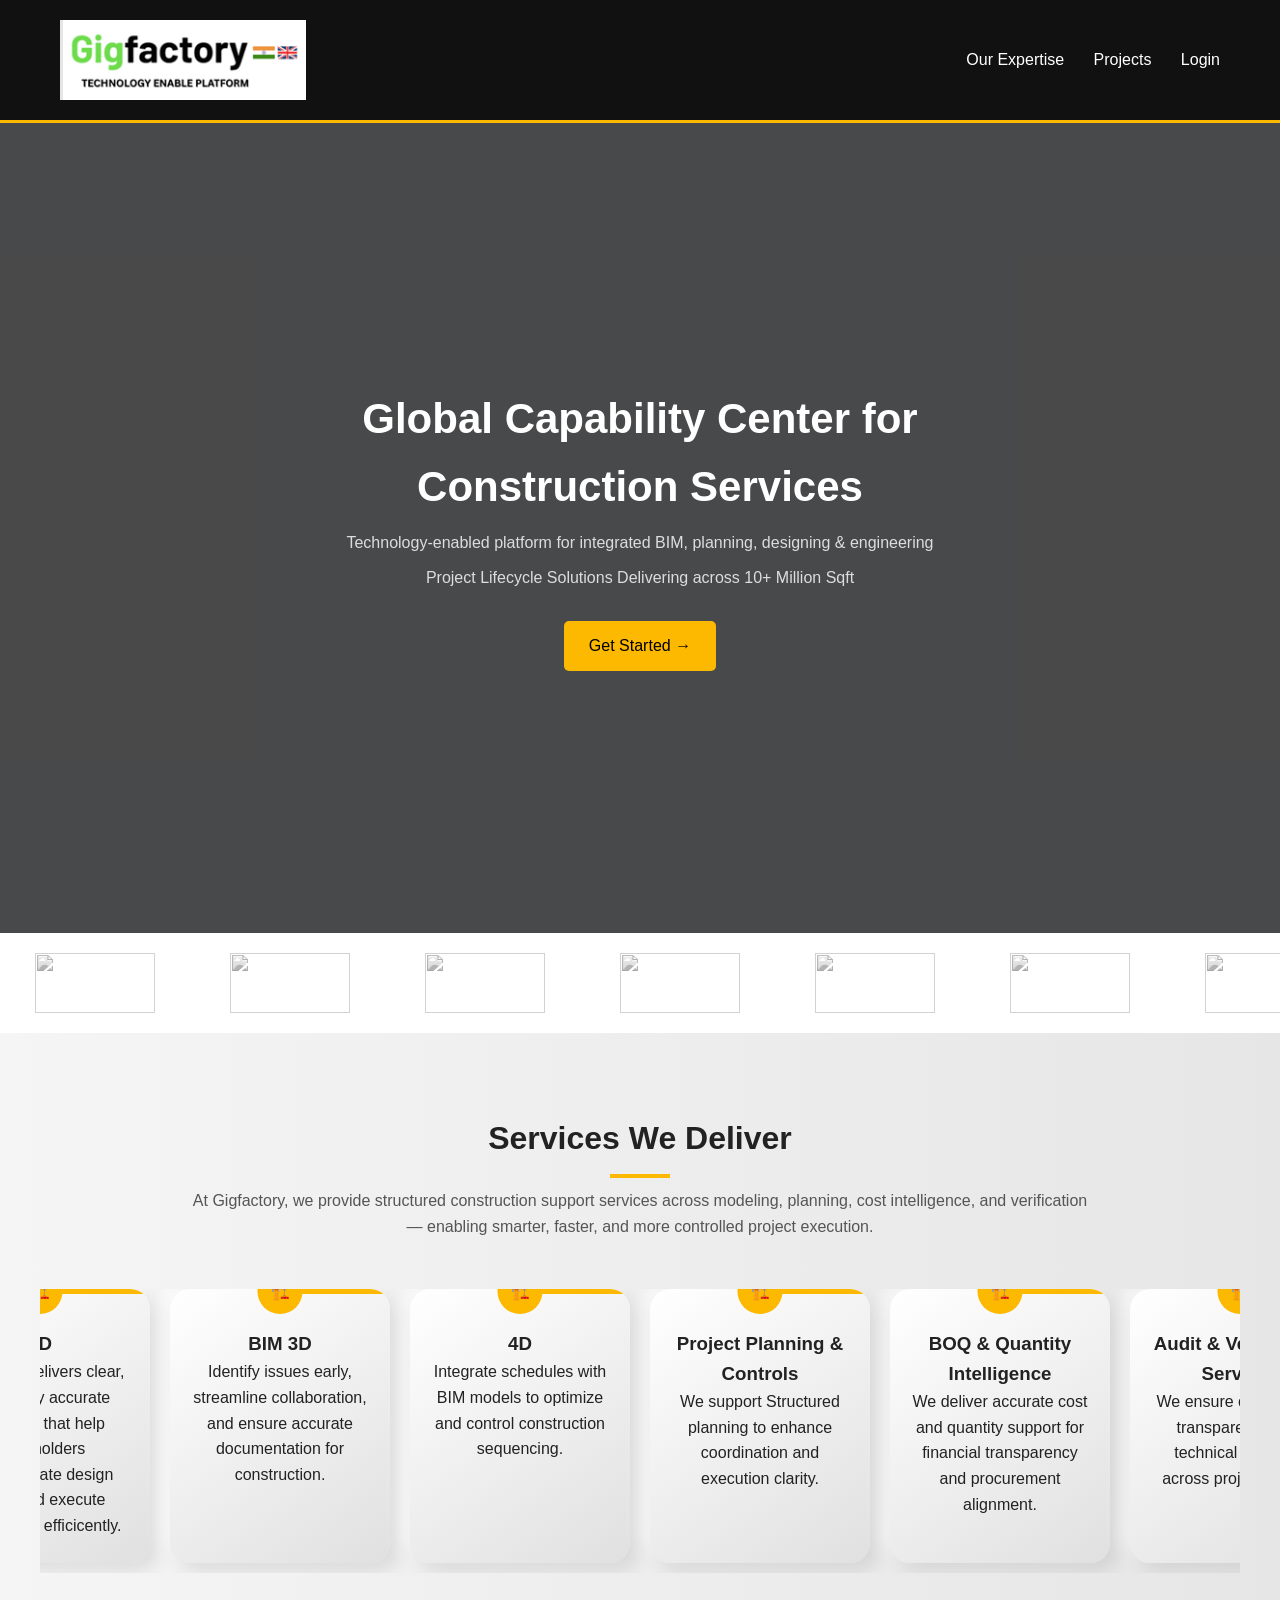
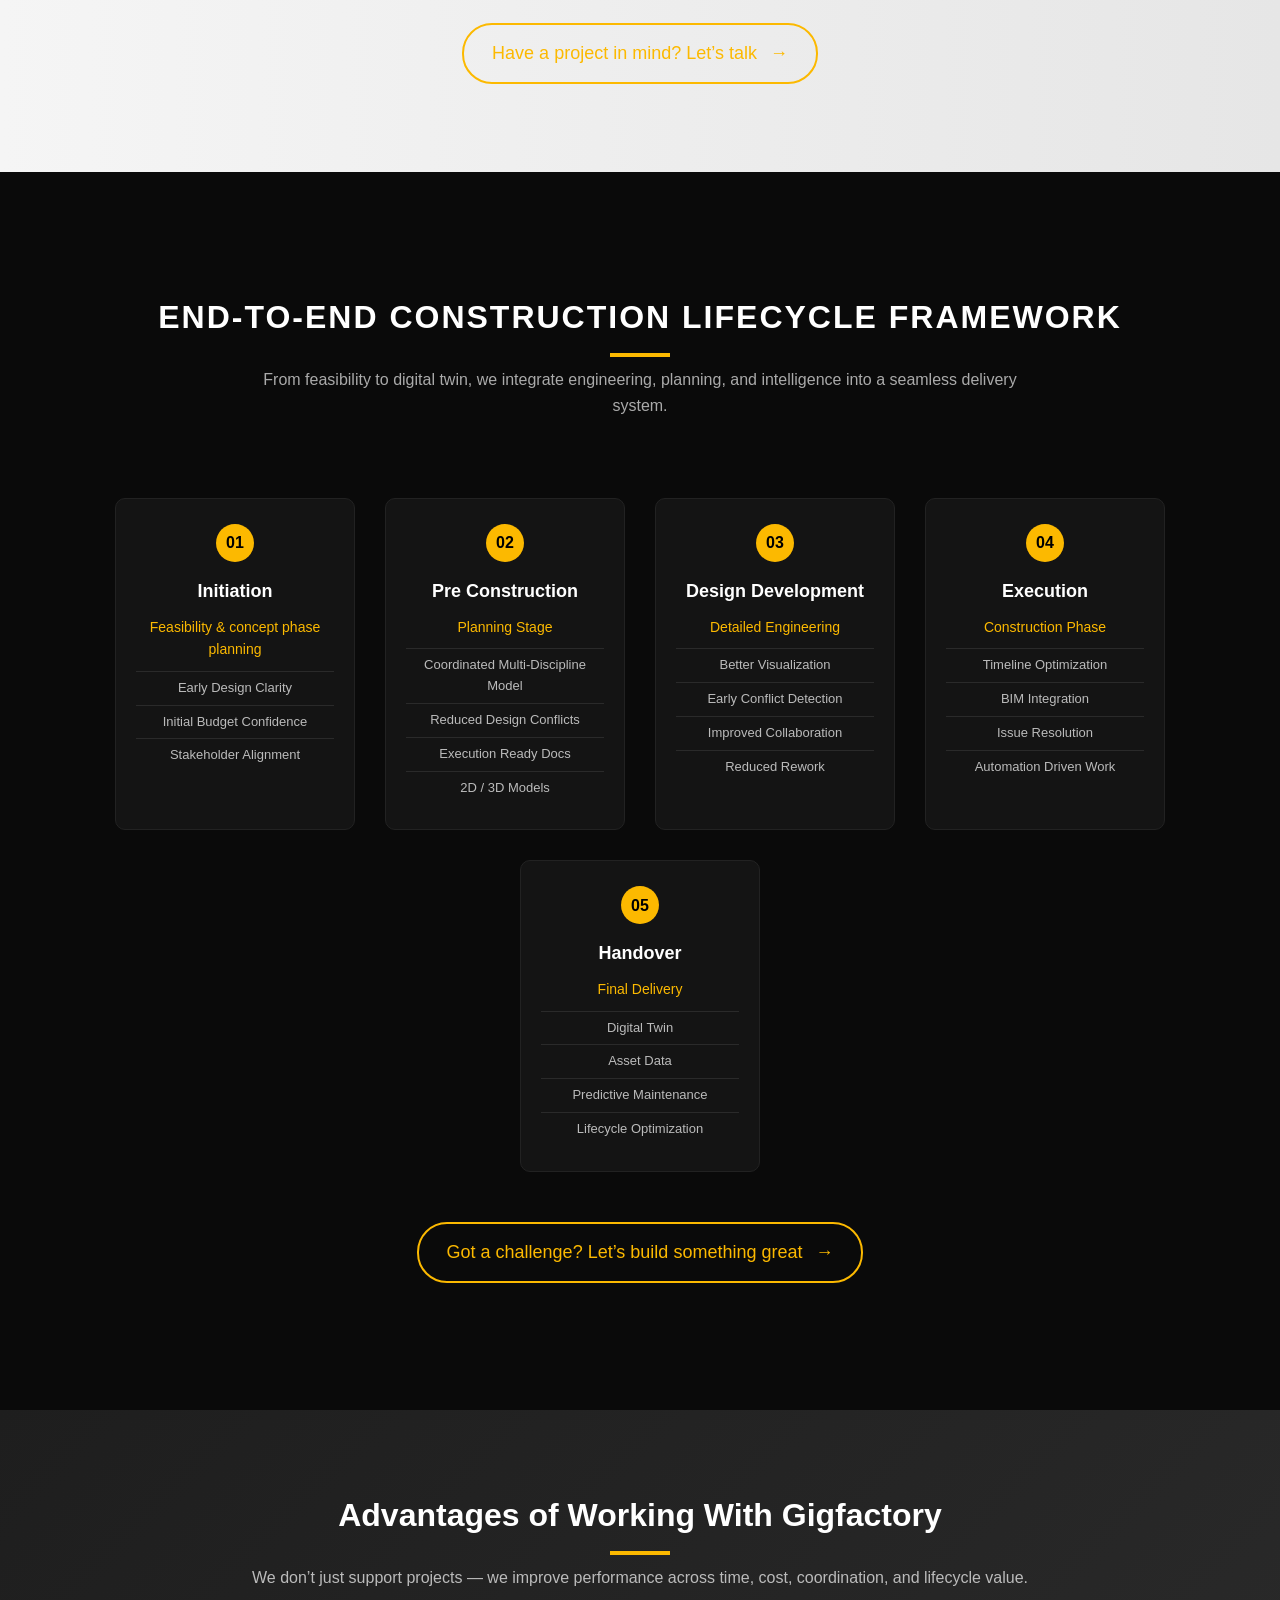
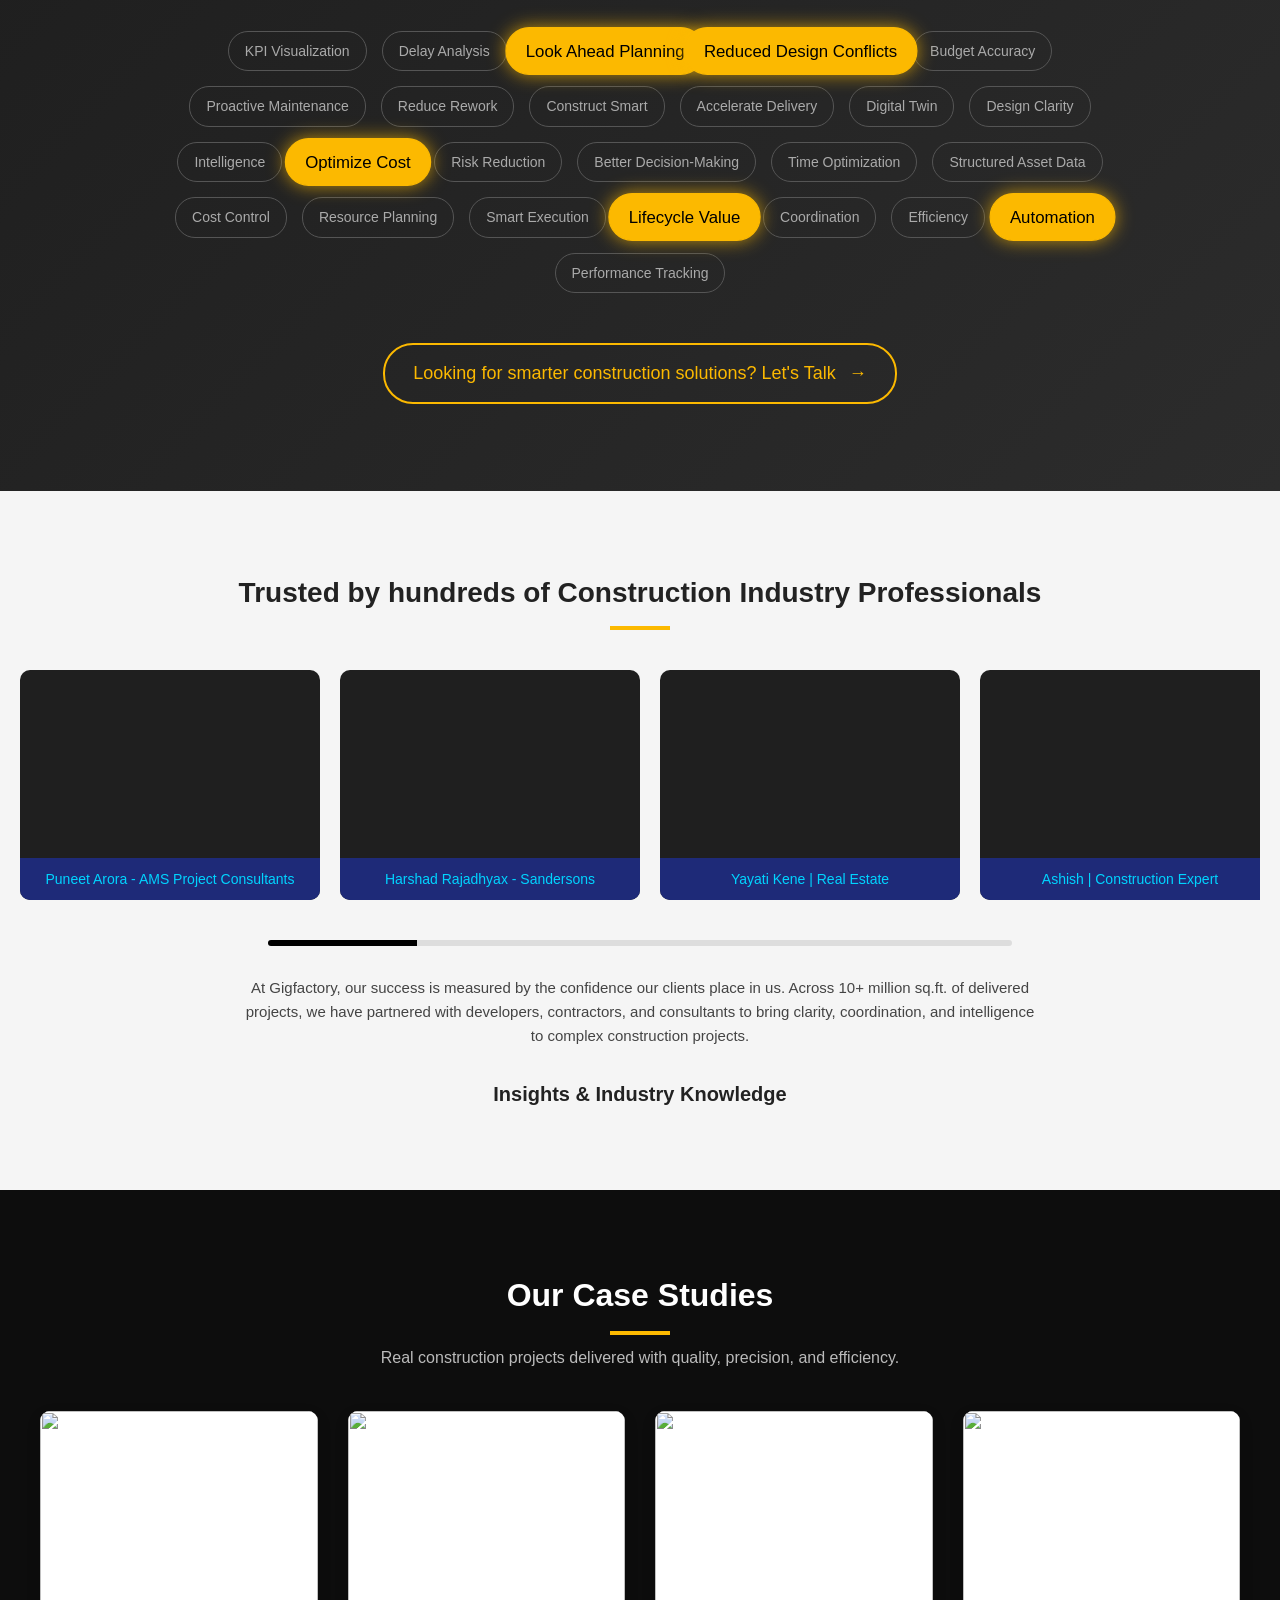
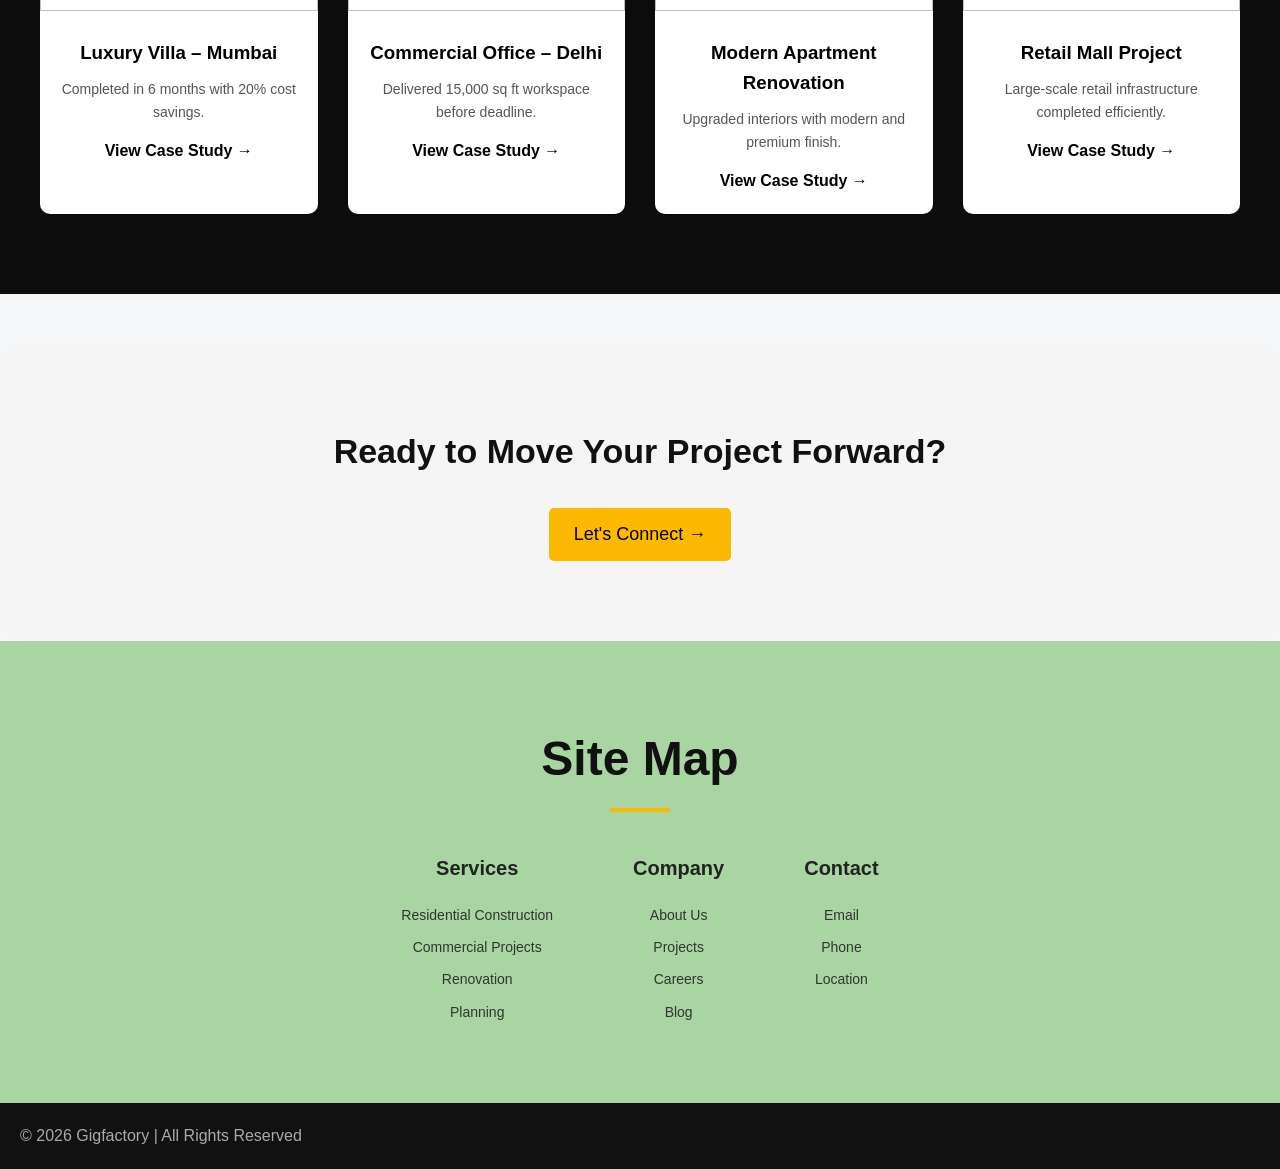
==== index.html @ 630735f5 "Initial commit - added HTML CSS JS" ====
<!DOCTYPE html>
<html lang="en">
<head>
  <meta charset="UTF-8">
  <meta name="viewport" content="width=device-width, initial-scale=1.0">
  <title>Gigfactory</title>
  <link rel="stylesheet" href="style.css">
</head>
<body>

<!-- Navbar -->
<header class="navbar">
  <div class="logo">
    <img src="GF_logo.png" alt="Gigfactory Logo">
  </div>

  <nav>
    <a href="#">Our Expertise</a>
    <a href="#">Projects</a>
    <a href="#">Login</a>
  </nav>
</header>

<!-- Hero Section -->
<section class="hero">
  <div class="hero-content">
    <h1>Global Capability Center for Construction Services</h1>
    <p>Technology-enabled platform for integrated BIM, planning, designing & engineering</p>
    <p>Project Lifecycle Solutions Delivering across 10+ Million Sqft</p>
    <a href="#" class="btn open-contact">Get Started → </a>
  </div>
  
</section>

<!-- CLIENT LOGO STRIP -->
<section class="logo-strip">
  <div class="logo-slider">
    <div class="logo-track">
      <!-- ORIGINAL SET -->
      <img src="https://upload.wikimedia.org/wikipedia/commons/2/2f/Google_2015_logo.svg">
      <img src="https://upload.wikimedia.org/wikipedia/commons/4/44/Microsoft_logo.svg">
      <img src="https://upload.wikimedia.org/wikipedia/commons/a/a9/Amazon_logo.svg">
      <img src="https://upload.wikimedia.org/wikipedia/commons/f/fa/Apple_logo_black.svg">
      <img src="https://upload.wikimedia.org/wikipedia/commons/0/08/Netflix_2015_logo.svg">
      <img src="https://upload.wikimedia.org/wikipedia/commons/b/bb/Tesla_T_symbol.svg">
      <img src="https://upload.wikimedia.org/wikipedia/commons/8/8d/Adobe_Corporate_Logo.png">
      <img src="https://upload.wikimedia.org/wikipedia/commons/a/a6/Logo_NIKE.svg">
      <img src="https://upload.wikimedia.org/wikipedia/commons/c/c9/Intel-logo.svg">

      <!-- DUPLICATE SAME SET -->
      <img src="https://upload.wikimedia.org/wikipedia/commons/2/2f/Google_2015_logo.svg">
      <img src="https://upload.wikimedia.org/wikipedia/commons/4/44/Microsoft_logo.svg">
      <img src="https://upload.wikimedia.org/wikipedia/commons/a/a9/Amazon_logo.svg">
      <img src="https://upload.wikimedia.org/wikipedia/commons/f/fa/Apple_logo_black.svg">
      <img src="https://upload.wikimedia.org/wikipedia/commons/0/08/Netflix_2015_logo.svg">
      <img src="https://upload.wikimedia.org/wikipedia/commons/b/bb/Tesla_T_symbol.svg">
      <img src="https://upload.wikimedia.org/wikipedia/commons/8/8d/Adobe_Corporate_Logo.png">
      <img src="https://upload.wikimedia.org/wikipedia/commons/a/a6/Logo_NIKE.svg">
      <img src="https://upload.wikimedia.org/wikipedia/commons/c/c9/Intel-logo.svg">
    </div>
  </div>
</section>

<!-- Services -->
<section class="services">
  <h2>Services We Deliver</h2>

  <p class="services-desc">
    At Gigfactory, we provide structured construction support services across modeling, planning, 
    cost intelligence, and verification — enabling smarter, faster, and more controlled project execution.
  </p>

  <div class="services-grid">

    <div class="service-card">
      <div class="icon">🏗️</div>
      <h3>2D</h3>
      <p>Our team delivers clear, technically accurate drawings that help stakeholders communicate design intent and execute constuction efficicently.</p>
    </div>

    <div class="service-card">
      <div class="icon">🏗️</div>
      <h3>BIM 3D</h3>
      <p>Identify issues early, streamline collaboration, and ensure accurate documentation for construction.</p>
    </div>

    <div class="service-card">
      <div class="icon">🏗️</div>
      <h3>4D</h3>
      <p>Integrate schedules with BIM models to optimize and control construction sequencing.</p>
    </div>

    <div class="service-card">
      <div class="icon">🏗️</div>
      <h3>Project Planning & Controls</h3>
      <p>We support Structured planning to enhance coordination and execution clarity.</p>
    </div>

    <div class="service-card">
      <div class="icon">🏗️</div>
      <h3>BOQ & Quantity Intelligence</h3>
      <p>We deliver accurate cost and quantity support for financial transparency and procurement alignment.</p>
    </div>

    <div class="service-card">
      <div class="icon">🏗️</div>
      <h3>Audit & Verification Services</h3>
      <p> We ensure compliance, transparency, and technical accuracy across project stages.</p>
    </div>

  </div>

  <h3 class="cta-text open-contact">Have a project in mind? Let’s talk </h3>
</section>

<section class="lifecycle">
  <div class="blueprint-grid"></div> <h2>End-to-End Construction Lifecycle Framework</h2>

  <p class="lifecycle-desc">
    From feasibility to digital twin, we integrate engineering, planning, and intelligence 
    into a seamless delivery system.
  </p>

  <div class="timeline">
    <div class="phase">
      <div class="phase-number">01</div>
      <h3>Initiation</h3>
      <p>Feasibility & concept phase planning</p>
      <ul>
        <li>Early Design Clarity</li>
        <li>Initial Budget Confidence</li>
        <li>Stakeholder Alignment</li>
      </ul>
    </div>

    <div class="phase">
        <div class="phase-number">02</div>
      <h3>Pre Construction</h3>
      <p>Planning Stage</p>
      <ul>
        <li>Coordinated Multi-Discipline Model</li>
        <li>Reduced Design Conflicts</li>
        <li>Execution Ready Docs</li>
        <li>2D / 3D Models</li>
      </ul>
    </div>

    <div class="phase">
        <div class="phase-number">03</div>
      <h3>Design Development</h3>
      <p>Detailed Engineering</p>
      <ul>
        <li>Better Visualization</li>
        <li>Early Conflict Detection</li>
        <li>Improved Collaboration</li>
        <li>Reduced Rework</li>
      </ul>
    </div>

    <div class="phase">
        <div class="phase-number">04</div>
      <h3>Execution</h3>
      <p>Construction Phase</p>
      <ul>
        <li>Timeline Optimization</li>
        <li>BIM Integration</li>
        <li>Issue Resolution</li>
        <li>Automation Driven Work</li>
      </ul>
    </div>

    <div class="phase">
        <div class="phase-number">05</div>
      <h3>Handover</h3>
      <p>Final Delivery</p>
      <ul>
        <li>Digital Twin</li>
        <li>Asset Data</li>
        <li>Predictive Maintenance</li>
        <li>Lifecycle Optimization</li>
      </ul>
    </div>
  </div>

<h3 class="lifecycle-cta open-contact">Got a challenge? Let’s build something great </h3>
</section>

<section class="advantages">
  <h2>Advantages of Working With Gigfactory</h2>

  <p class="adv-desc">
    We don’t just support projects — we improve performance across time, cost,
    coordination, and lifecycle value.
  </p>

  <div class="word-grid" id="wordGrid">
    <span>KPI Visualization</span>
    <span>Delay Analysis</span>
    <span>Look Ahead Planning</span>
    <span>Reduced Design Conflicts</span>
    <span>Budget Accuracy</span>
    <span>Proactive Maintenance</span>
    <span>Reduce Rework</span>
    <span>Construct Smart</span>
    <span>Accelerate Delivery</span>
    <span>Digital Twin</span>
    <span>Design Clarity</span>
    <span>Intelligence</span>
    <span>Optimize Cost</span>
    <span>Risk Reduction</span>
    <span>Better Decision-Making</span>
    <span>Time Optimization</span>
    <span>Structured Asset Data</span>
    <span>Cost Control</span>
    <span>Resource Planning</span>
    <span>Smart Execution</span>
    <span>Lifecycle Value</span>
    <span>Coordination</span>
    <span>Efficiency</span>
    <span>Automation</span>
    <span>Performance Tracking</span>
  </div>

<h3 class="cta open-contact">Looking for smarter construction solutions? Let's Talk </h3></section>

<section class="testimonials">
  <h2>Trusted by hundreds of Construction Industry Professionals</h2>

  <div class="video-container">
    
    <div class="video-card">
      <iframe src="https://www.youtube.com/embed/VIDEO_ID1" allowfullscreen></iframe>
      <p>Puneet Arora - AMS Project Consultants</p>
    </div>

    <div class="video-card">
      <iframe src="https://www.youtube.com/embed/VIDEO_ID2" allowfullscreen></iframe>
      <p>Harshad Rajadhyax - Sandersons</p>
    </div>

    <div class="video-card">
      <iframe src="https://www.youtube.com/embed/VIDEO_ID3" allowfullscreen></iframe>
      <p>Yayati Kene | Real Estate</p>
    </div>

    <div class="video-card">
      <iframe src="https://www.youtube.com/embed/VIDEO_ID4" allowfullscreen></iframe>
      <p>Ashish | Construction Expert</p>
    </div>

     <div class="video-card">
      <iframe src="https://www.youtube.com/embed/VIDEO_ID3" allowfullscreen></iframe>
      <p>Yayati Kene | Real Estate</p>
    </div>

     <div class="video-card">
      <iframe src="https://www.youtube.com/embed/VIDEO_ID3" allowfullscreen></iframe>
      <p>Yayati Kene | Real Estate</p>
    </div>

     <div class="video-card">
      <iframe src="https://www.youtube.com/embed/VIDEO_ID3" allowfullscreen></iframe>
      <p>Yayati Kene | Real Estate</p>
    </div>

  </div>

  <!-- SCROLL BAR -->
  <div class="scroll-bar">
    <div class="scroll-progress"></div>
  </div>

  <!-- DESCRIPTION -->
  <p class="testimonial-text">
    At Gigfactory, our success is measured by the confidence our clients place in us.
    Across 10+ million sq.ft. of delivered projects, we have partnered with developers,
    contractors, and consultants to bring clarity, coordination, and intelligence to complex
    construction projects.
  </p>

  <h3 class="insight">Insights & Industry Knowledge</h3>
</section>

<section class="case-studies">
  <h2>Our Case Studies</h2>
  <p class="case-desc">
    Real construction projects delivered with quality, precision, and efficiency.
  </p>

  <div class="case-grid">

    <div class="case-card">
      <img src="https://images.unsplash.com/photo-1503387762-592deb58ef4e">
      <div class="case-content">
        <h3>Luxury Villa – Mumbai</h3>
        <p>Completed in 6 months with 20% cost savings.</p>
        <a href="#">View Case Study →</a>
      </div>
    </div>

    <div class="case-card">
      <img src="https://images.unsplash.com/photo-1486406146926-c627a92ad1ab">
      <div class="case-content">
        <h3>Commercial Office – Delhi</h3>
        <p>Delivered 15,000 sq ft workspace before deadline.</p>
        <a href="#">View Case Study →</a>
      </div>
    </div>

    <div class="case-card">
      <img src="https://images.unsplash.com/photo-1501183638710-841dd1904471">
      <div class="case-content">
        <h3>Modern Apartment Renovation</h3>
        <p>Upgraded interiors with modern and premium finish.</p>
        <a href="#">View Case Study →</a>
      </div>
    </div>

    <div class="case-card">
      <img src="https://images.unsplash.com/photo-1497366216548-37526070297c">
      <div class="case-content">
        <h3>Retail Mall Project</h3>
        <p>Large-scale retail infrastructure completed efficiently.</p>
        <a href="#">View Case Study →</a>
      </div>
    </div>

  </div>

</section>

<!-- CTA -->
<section class="cta cta-main">
  <h2>Ready to Move Your Project Forward?</h2>
 <a href="#" class="btn open-contact">Let's Connect →</a>
</section>

<section class="sitemap-section">

  <h2>Site Map</h2>

  <div class="sitemap-container">

    <div class="sitemap-col">
      <h3>Services</h3>
      <a href="#">Residential Construction</a>
      <a href="#">Commercial Projects</a>
      <a href="#">Renovation</a>
      <a href="#">Planning</a>
    </div>

    <div class="sitemap-col">
      <h3>Company</h3>
      <a href="#">About Us</a>
      <a href="#">Projects</a>
      <a href="#">Careers</a>
      <a href="#">Blog</a>
    </div>

    <div class="sitemap-col">
      <h3>Contact</h3>
      <a href="#">Email</a>
      <a href="#">Phone</a>
      <a href="#">Location</a>
    </div>

  </div>

</section>

<!-- ===== CONTACT MODAL ===== -->
<div class="contact-modal" id="contactModal">
  <div class="contact-overlay"></div>

  <div class="contact-box">
    <span class="close-btn" id="closeModal">&times;</span>

    <h2>Let's Connect</h2>

    <form id="contactForm">
      
      <input type="text" placeholder="Name (Optional)">
      <input type="text" placeholder="Company Name (Optional)">
      
      <input type="email" placeholder="Email *" required>
      <input type="tel" placeholder="Phone Number *" required>

      <textarea placeholder="Your Message..." required></textarea>

      <button type="submit" class="submit-btn">Submit</button>

    </form>

    <p class="success-msg" id="successMsg">✅ Message sent successfully!</p>
  </div>
</div>

<!-- Footer -->
<footer>
  <p>© 2026 Gigfactory | All Rights Reserved</p>
</footer>

<script src="script.js"></script>

</body>
</html>
---- style.css ----
/* ===== GLOBAL RESET ===== */
* {
  margin: 0;
  padding: 0;
  box-sizing: border-box;
  font-family: "Segoe UI", sans-serif;
}

body {
  background: #f4f6f8;
  color: #222;
  line-height: 1.6;
}

/* ===== NAVBAR ===== */
/* ===== NAVBAR ===== */
.navbar {
  display: flex;
  justify-content: space-between;
  align-items: center; /* 🔥 fix vertical alignment */
  padding: 20px 60px;
  background: #111;
  color: white;
  border-bottom: 3px solid #fcb900;
}

/* LOGO CONTAINER */
.logo {
  display: flex;
  align-items: center;
}

/* LOGO IMAGE */
.logo img {
  height: 80px;   /* adjust if needed */
  width: auto;
  display: block;
}

/* NAV LINKS */
.navbar nav a {
  margin-left: 25px;
  color: white;
  text-decoration: none;
  font-weight: 500;
  transition: 0.3s;
}

/* HOVER EFFECT */
.navbar nav a:hover {
  color: #fcb900;
}

/* ===== HERO ===== */
.hero {
  height: 90vh;
  background: url("https://images.unsplash.com/photo-1503387762-592deb58ef4e") no-repeat center/cover;
  display: flex;
  align-items: center;
  justify-content: center;
  position: relative;
}

.hero::before {
  content: "";
  position: absolute;
  width: 100%;
  height: 100%;
  background: rgba(0,0,0,0.7);
}

.hero-content {
  position: relative;
  color: white;
  text-align: center;
  max-width: 700px;
}

.hero h1 {
  font-size: 42px;
}

.hero p {
  margin: 10px 0;
  color: #ddd;
}

/* ===== BUTTON ===== */
.btn {
  display: inline-block;
  margin-top: 20px;
  padding: 12px 25px;
  background: #fcb900;
  color: black;
  text-decoration: none;
  border-radius: 5px;
  transition: 0.3s;
}

.btn:hover {
  background: #e0a800;
}

/* ===== LOGOS AT HERO BOTTOM (CLEAN VERSION) ===== */
.logo-overlay {
  position: absolute;
  bottom: 0;              /* stick to bottom */
  left: 0;
  width: 100%;
  height: 70px;           /* fixed strip height */
  display: flex;
  align-items: center;
  overflow: hidden;
  z-index: 3;

  /* Dark strip for visibility */
  background: rgba(0, 0, 0, 0.6);
}

/* Track */
.logo-track {
  display: flex;
  width: max-content;
  animation: scroll 25s linear infinite;
  align-items: center;
}

/* Logos */
.logo-track img {
  width: 90px;
  height: 40px;
  object-fit: contain;
  margin: 0 35px;
  flex-shrink: 0;

  /* Make visible on dark bg */
  filter: brightness(0) invert(1);
  opacity: 0.8;
  transition: 0.3s;
}

.logo-track img:hover {
  opacity: 1;
  transform: scale(1.1);
}

/* Animation */
@keyframes scroll {
  0% { transform: translateX(0); }
  100% { transform: translateX(-50%); }
}

/* ===== SECTION ===== */
section {
  padding: 80px 40px;
  text-align: center;
}

/* ===== TITLES ===== */
h2 {
  font-size: 32px;
  margin-bottom: 10px;
}

h2::after {
  content: "";
  width: 60px;
  height: 4px;
  background: #fcb900;
  display: block;
  margin: 10px auto;
}

/* ===== LOGO STRIP ===== */
.logo-strip {
  background: #fff;
  padding: 20px 0;
  overflow: hidden;
}

/* Container */
.logo-slider {
  overflow: hidden;
  width: 100%;
}

/* Track */
.logo-track {
  display: flex;
  width: max-content; /* 🔥 IMPORTANT */
  animation: scroll 20s linear infinite;
}

/* Logos */
.logo-track img {
  width: 120px;
  height: 60px;
  object-fit: contain;
  margin-right: 40px; /* equal spacing */
  flex-shrink: 0; /* prevent shrinking */
  filter: grayscale(100%);
  opacity: 0.7;
  transition: 0.3s;
}

.logo-track img:hover {
  filter: grayscale(0%);
  opacity: 1;
}

/* Animation */
@keyframes scroll {
  0% {
    transform: translateX(0);
  }
  100% {
    transform: translateX(-50%);
  }
}

/* ===== SERVICES ===== */
.services {
  background: linear-gradient(to right, #f5f5f5, #e6e6e6);
}

.services-desc {
  max-width: 900px;
  margin: 10px auto 50px;
  color: #555;
}

/* ✅ SINGLE ROW */
.services-grid {
  display: flex;
  flex-wrap: nowrap;
  justify-content: center;
  gap: 20px;
  overflow-x: auto;
  padding-bottom: 10px;
}

.services-grid::-webkit-scrollbar {
  display: none;
}

/* ===== CARD ===== */
.service-card {
  position: relative;
  min-width: 220px;
  max-width: 260px;
  flex: 1;
  padding: 40px 20px 25px;
  border-radius: 20px;
  background: linear-gradient(145deg, #ffffff, #e0e0e0);
  box-shadow: 8px 8px 20px rgba(0,0,0,0.1),
              -8px -8px 20px rgba(255,255,255,0.7);
  transition: 0.3s ease;
  overflow: hidden;
}

/* TOP LINE */
.service-card::before {
  content: "";
  position: absolute;
  top: 0;
  height: 5px;
  width: 100%;
  background: #fcb900;
}

/* ICON */
.service-card .icon {
  position: absolute;
  top: -20px;
  left: 50%;
  transform: translateX(-50%);
  background: #fcb900;
  color: black;
  width: 45px;
  height: 45px;
  border-radius: 50%;
  display: flex;
  align-items: center;
  justify-content: center;
}

/* 🔥 BORDER EFFECT LAYER */
.service-card::after {
  content: "";
  position: absolute;
  inset: 0;
  border-radius: 20px;
  border: 2px solid transparent;
  transition: 0.3s ease;
}

/* HOVER EFFECT */
.service-card:hover {
  transform: translateY(-10px);
  box-shadow: 0 15px 30px rgba(0,0,0,0.2);
}

/* 🔥 YELLOW BORDER ON HOVER */
.service-card:hover::after {
  border-color: #fcb900;
  box-shadow: 0 0 15px rgba(252,185,0,0.5);
}
/* ===== 🔥 MODERN CLEAN TIMELINE ===== */

.lifecycle {
  background: #0a0a0a;
  color: white;
  padding: 120px 20px;
  text-align: center;
}

/* Heading */
.lifecycle h2 {
  text-transform: uppercase;
  letter-spacing: 2px;
  margin-bottom: 10px;
}

/* Description */
.lifecycle-desc {
  max-width: 800px;
  margin: 0 auto 80px;
  color: #aaa;
}

/* Timeline */
.timeline {
  display: flex;
  justify-content: center;
  flex-wrap: wrap;
  gap: 30px;
}

/* ===== PHASE CARD ===== */
.phase {
  width: 240px;
  background: #141414;
  border-radius: 10px;
  padding: 25px 20px;
  border: 1px solid #222;
  position: relative;

  opacity: 0;
  transform: translateX(-60px); /* 🔥 all start from left */

  transition: transform 0.4s ease, 
              opacity 0.4s ease,
              box-shadow 0.25s ease, 
              background 0.25s ease,
              border 0.25s ease;
}

/* SHOW STATE */
.phase.show {
  opacity: 1;
  transform: translateX(0);
}

/* REMOVE BLUR EFFECT COMPLETELY */
.timeline:hover .phase {
  opacity: 1;
}

/* ===== FAST HOVER ===== */
.phase:hover {
  transform: scale(1.05);
  background: #1f1f1f;
  border-color: #fcb900;
  box-shadow: 0 8px 25px rgba(252,185,0,0.3);
}

/* ===== NUMBER BADGE ===== */
.phase-number {
  background: #fcb900;
  color: #000;
  width: 38px;
  height: 38px;
  font-weight: bold;
  border-radius: 50%;
  display: flex;
  align-items: center;
  justify-content: center;
  margin: 0 auto 15px;
}

/* Content */
.phase h3 {
  font-size: 18px;
  margin-bottom: 10px;
}

.phase p {
  font-size: 14px;
  color: #fcb900;
  margin-bottom: 10px;
}

.phase ul {
  list-style: none;
  padding: 0;
}

.phase ul li {
  font-size: 13px;
  color: #bbb;
  padding: 6px 0;
  border-top: 1px solid #2a2a2a;
}

/* CTA */
.lifecycle-cta {
  margin-top: 60px;
  font-size: 20px;
  color: #fcb900;
}

/* ===== RESPONSIVE ===== */
@media (max-width: 768px) {
  .phase {
    transform: none !important;
    animation: fadeMobile 0.8s ease forwards;
  }

  @keyframes fadeMobile {
    from { opacity: 0; }
    to { opacity: 1; }
  }
}

/* ===== RESPONSIVE ===== */
@media (max-width: 768px) {
  .timeline::before {
    display: none;
  }
}
/* ===== ADVANTAGES SECTION ===== */
.advantages {
  background: linear-gradient(135deg, #1e1e1e, #2c2c2c);
  padding: 80px 20px;
  text-align: center;
  color: white;
}

.advantages h2 {
  font-size: 32px;
  margin-bottom: 10px;
}

.adv-desc {
  color: #bbb;
  max-width: 800px;
  margin: 0 auto 40px;
}

/* GRID LAYOUT */
.word-grid {
  display: flex;
  flex-wrap: wrap;
  justify-content: center;
  gap: 15px;
  max-width: 1000px;
  margin: auto;
}

/* WORD STYLE */
.word-grid span {
  padding: 8px 16px;
  border: 1px solid #555;
  border-radius: 20px;
  font-size: 14px;
  color: #aaa;
  transition: all 0.4s ease;
}

/* ACTIVE (POP EFFECT) */
.word-grid span.active {
  color: #000;
  background: #fcb900;
  border-color: #fcb900;
  transform: scale(1.2);
  box-shadow: 0 0 15px rgba(252,185,0,0.7);
}

/* CTA */
.cta {
  margin-top: 50px;
  font-size: 20px;
  color: #fcb900;
}

.testimonials {
  padding: 80px 20px;
  background: #f5f5f5;
  text-align: center;
}

.testimonials h2 {
  font-size: 28px;
  margin-bottom: 40px;
  font-weight: bold;
}

/* VIDEO SCROLL AREA */
.video-container {
  display: flex;
  gap: 20px;
  overflow-x: auto;
  scroll-behavior: smooth;
  padding-bottom: 20px;
}

/* HIDE SCROLLBAR */
.video-container::-webkit-scrollbar {
  display: none;
}

/* VIDEO CARD */
.video-card {
  min-width: 300px;
  background: #1f1f1f;
  border-radius: 10px;
  overflow: hidden;
  transition: transform 0.3s ease;
}

.video-card:hover {
  transform: scale(1.05);
}

/* VIDEO */
.video-card iframe {
  width: 100%;
  height: 180px;
  border: none;
}

/* NAME */
.video-card p {
  background: #1e2a78;
  color: #00d4ff;
  padding: 10px;
  font-size: 14px;
}

/* SCROLL BAR */
.scroll-bar {
  width: 60%;
  height: 6px;
  background: #ddd;
  margin: 20px auto;
  border-radius: 10px;
  overflow: hidden;
}

.scroll-progress {
  height: 100%;
  width: 20%;
  background: #000;
  transition: width 0.2s ease;
}

/* TEXT */
.testimonial-text {
  max-width: 800px;
  margin: 30px auto;
  color: #444;
  font-size: 15px;
  line-height: 1.6;
}

.insight {
  margin-top: 30px;
  font-size: 20px;
  font-weight: bold;
}

/* ===== CASE STUDIES SECTION ===== */
.case-studies {
  padding: 80px 40px;
  background: #0d0d0d; /* Black background */
  text-align: center;
  color: #fff;
}

.case-studies h2 {
  font-size: 32px;
  margin-bottom: 10px;
  color: #ffffff;
}

.case-desc {
  max-width: 700px;
  margin: 0 auto 40px;
  color: #bbbbbb;
}

/* GRID */
.case-grid {
  display: grid;
  grid-template-columns: repeat(auto-fit, minmax(260px, 1fr));
  gap: 30px;
}

/* CARD */
.case-card {
  background: #ffffff;
  border-radius: 10px;
  overflow: hidden;
  transition: all 0.3s ease;
  box-shadow: 0 5px 15px rgba(0,0,0,0.1);
}

/* ✨ GLOW EFFECT */
.case-card:hover {
  transform: translateY(-8px);
  box-shadow: 
    0 10px 25px rgba(0,0,0,0.2), 
    0 0 15px rgba(222, 219, 9, 0.6); 
}

/* IMAGE (Always colorful) */
.case-card img {
  width: 100%;
  height: 200px;
  object-fit: cover;
  filter: none; /* remove grayscale */
}

/* CONTENT */
.case-content {
  padding: 20px;
}

.case-content h3 {
  margin-bottom: 10px;
  color: #000; /* black text */
}

.case-content p {
  font-size: 14px;
  color: #555;
  margin-bottom: 15px;
}

/* LINK */
.case-content a {
  color: #000;
  text-decoration: none;
  font-weight: bold;
}

.case-content a:hover {
  text-decoration: underline;
}
/* ===== SITE MAP SECTION (MATCH IMAGE STYLE) ===== */
.sitemap-section {
  background: #a8d5a2; /* light green like image */
  padding: 80px 40px;
  text-align: center;
}

/* BIG HEADING */
.sitemap-section h2 {
  font-size: 48px;
  margin-bottom: 40px;
  color: #111;
}

/* CONTAINER */
.sitemap-container {
  display: flex;
  justify-content: center;
  gap: 80px;
  flex-wrap: wrap;
}

/* COLUMN */
.sitemap-col {
  display: flex;
  flex-direction: column;
  gap: 10px;
}

/* COLUMN TITLE */
.sitemap-col h3 {
  font-size: 20px;
  margin-bottom: 10px;
}

/* LINKS */
.sitemap-col a {
  text-decoration: none;
  color: #333;
  font-size: 14px;
  transition: 0.3s;
}

.sitemap-col a:hover {
  color: #000;
}

/* ===== CONTACT MODAL ===== */
.contact-modal {
  position: fixed;
  top: 0;
  left: 0;
  width: 100%;
  height: 100%;
  display: none;
  z-index: 9999;
}

.contact-modal.active {
  display: block;
}

/* DARK BACKGROUND */
.contact-overlay {
  position: absolute;
  width: 100%;
  height: 100%;
  background: rgba(0,0,0,0.7);
  backdrop-filter: blur(6px);
}

/* FORM BOX */
.contact-box {
  position: absolute;
  top: 50%;
  left: 50%;
  transform: translate(-50%, -50%) scale(0.8);
  background: #111;
  padding: 30px;
  width: 90%;
  max-width: 420px;
  border-radius: 12px;
  text-align: center;
  color: white;
  opacity: 0;
  transition: 0.3s ease;
}

/* SHOW ANIMATION */
.contact-modal.active .contact-box {
  transform: translate(-50%, -50%) scale(1);
  opacity: 1;
}

/* CLOSE BUTTON */
.close-btn {
  position: absolute;
  top: 10px;
  right: 15px;
  font-size: 22px;
  cursor: pointer;
}

/* INPUTS */
.contact-box input,
.contact-box textarea {
  width: 100%;
  margin: 10px 0;
  padding: 10px;
  border-radius: 6px;
  border: none;
  outline: none;
}

.contact-box textarea {
  height: 100px;
}

/* BUTTON */
.submit-btn {
  width: 100%;
  padding: 12px;
  background: #fcb900;
  border: none;
  font-weight: bold;
  cursor: pointer;
  border-radius: 6px;
}

/* SUCCESS MESSAGE */
.success-msg {
  display: none;
  color: #00ff88;
  margin-top: 15px;
}

/* ===== CTA TEXT → MAKE IT LOOK LIKE BUTTON ===== */
.cta-text,
.lifecycle-cta,
.cta {
  display: inline-block;
  margin-top: 50px;
  padding: 14px 28px;
  border: 2px solid #fcb900;
  border-radius: 30px;
  color: #fcb900;
  font-size: 18px;
  font-weight: 500;
  cursor: pointer;
  position: relative;
  transition: all 0.3s ease;
  overflow: hidden;
}

/* ADD ARROW */
.cta-text::after,
.lifecycle-cta::after,
.cta::after {
  content: " →";
  margin-left: 8px;
  transition: 0.3s;
}

/* HOVER EFFECT */
.cta-text:hover,
.lifecycle-cta:hover,
.cta:hover {
  background: #fcb900;
  color: #000;
  transform: translateY(-4px);
  box-shadow: 0 10px 25px rgba(252,185,0,0.4);
}

/* ARROW MOVE */
.cta-text:hover::after,
.lifecycle-cta:hover::after,
.cta:hover::after {
  margin-left: 14px;
}

/* SOFT PULSE ANIMATION */
.cta-text,
.lifecycle-cta,
.cta {
  animation: ctaPulse 2.5s infinite;
}

/* ===== FIX ONLY MAIN CTA (DO NOT TOUCH OTHERS) ===== */
.cta-main {
  display: flex !important;
  flex-direction: column;
  align-items: center;
  justify-content: center;
  text-align: center;

  background: #f5f5f5;
  padding: 80px 20px;

  border: none !important;
  box-shadow: none !important;
}

/* REMOVE GLOBAL CTA BUTTON STYLE EFFECT */
.cta-main.cta {
  border: none;
  animation: none;
  padding: 80px 20px;
}

/* FIX HEADING */
.cta-main h2 {
  font-size: 34px;
  margin-bottom: 20px;
  color: #111;
}

/* REMOVE YELLOW LINE UNDER HEADING */
.cta-main h2::after {
  display: none;
}

/* FIX BUTTON */
.cta-main .btn {
  margin-top: 10px;
  display: inline-block;
}

/* 🚫 REMOVE HOVER EFFECT FROM MAIN CTA SECTION ONLY */
.cta-main:hover {
  background: #f5f5f5 !important;
  color: inherit !important;
  transform: none !important;
  box-shadow: none !important;
}

/* 🚫 REMOVE YELLOW BORDER / EFFECT */
.cta-main::after {
  content: none !important;
}

@keyframes ctaPulse {
  0% { box-shadow: 0 0 0 rgba(252,185,0,0.0); }
  50% { box-shadow: 0 0 15px rgba(252,185,0,0.25); }
  100% { box-shadow: 0 0 0 rgba(252,185,0,0.0); }
}

/* ===== FOOTER ===== */
footer {
  background: #111;
  color: #aaa;
  padding: 20px;
}

/* ===== RESPONSIVE ===== */
@media (max-width: 768px) {
  .navbar {
    flex-direction: column;
    text-align: center;
  }

  .services-grid,
  .cards,
  .timeline {
    flex-direction: column;
    align-items: center;
  }

  .timeline::before {
    display: none;
  }

  .phase::before {
    display: none;
  }
}
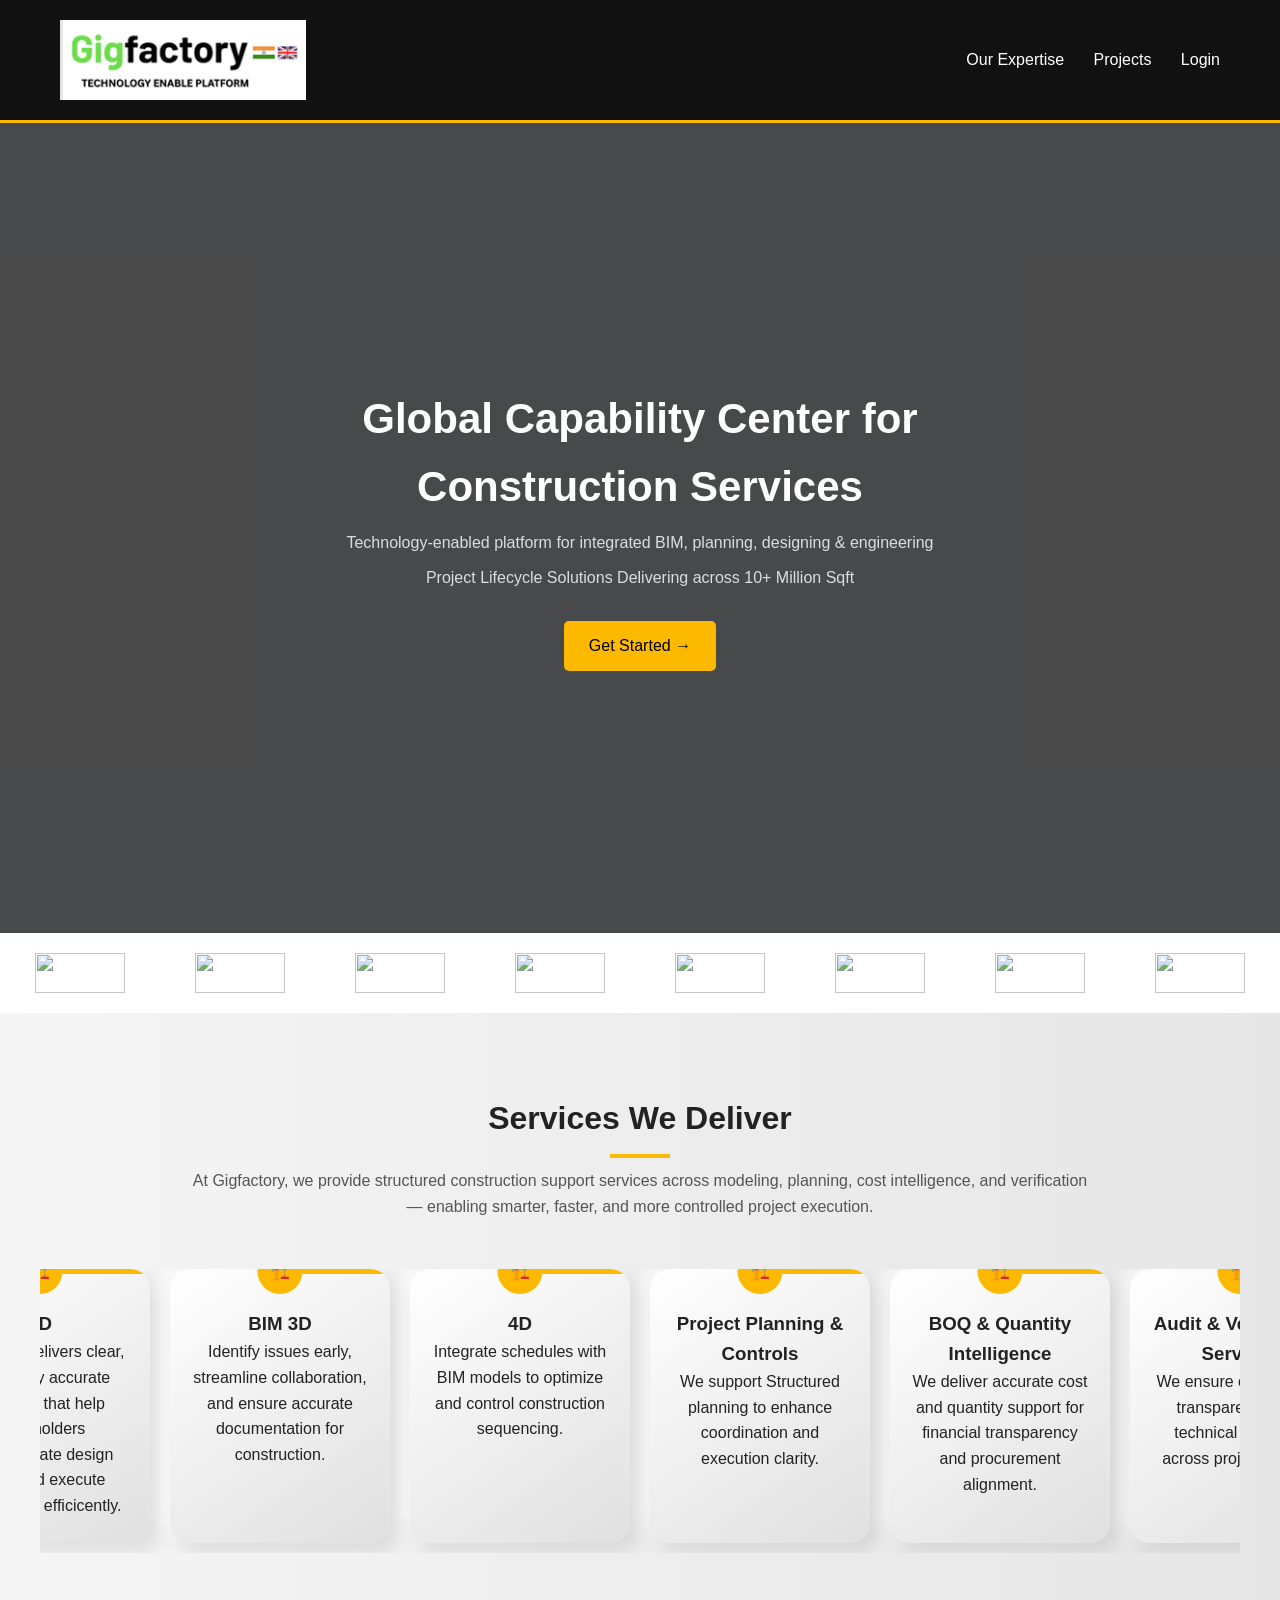
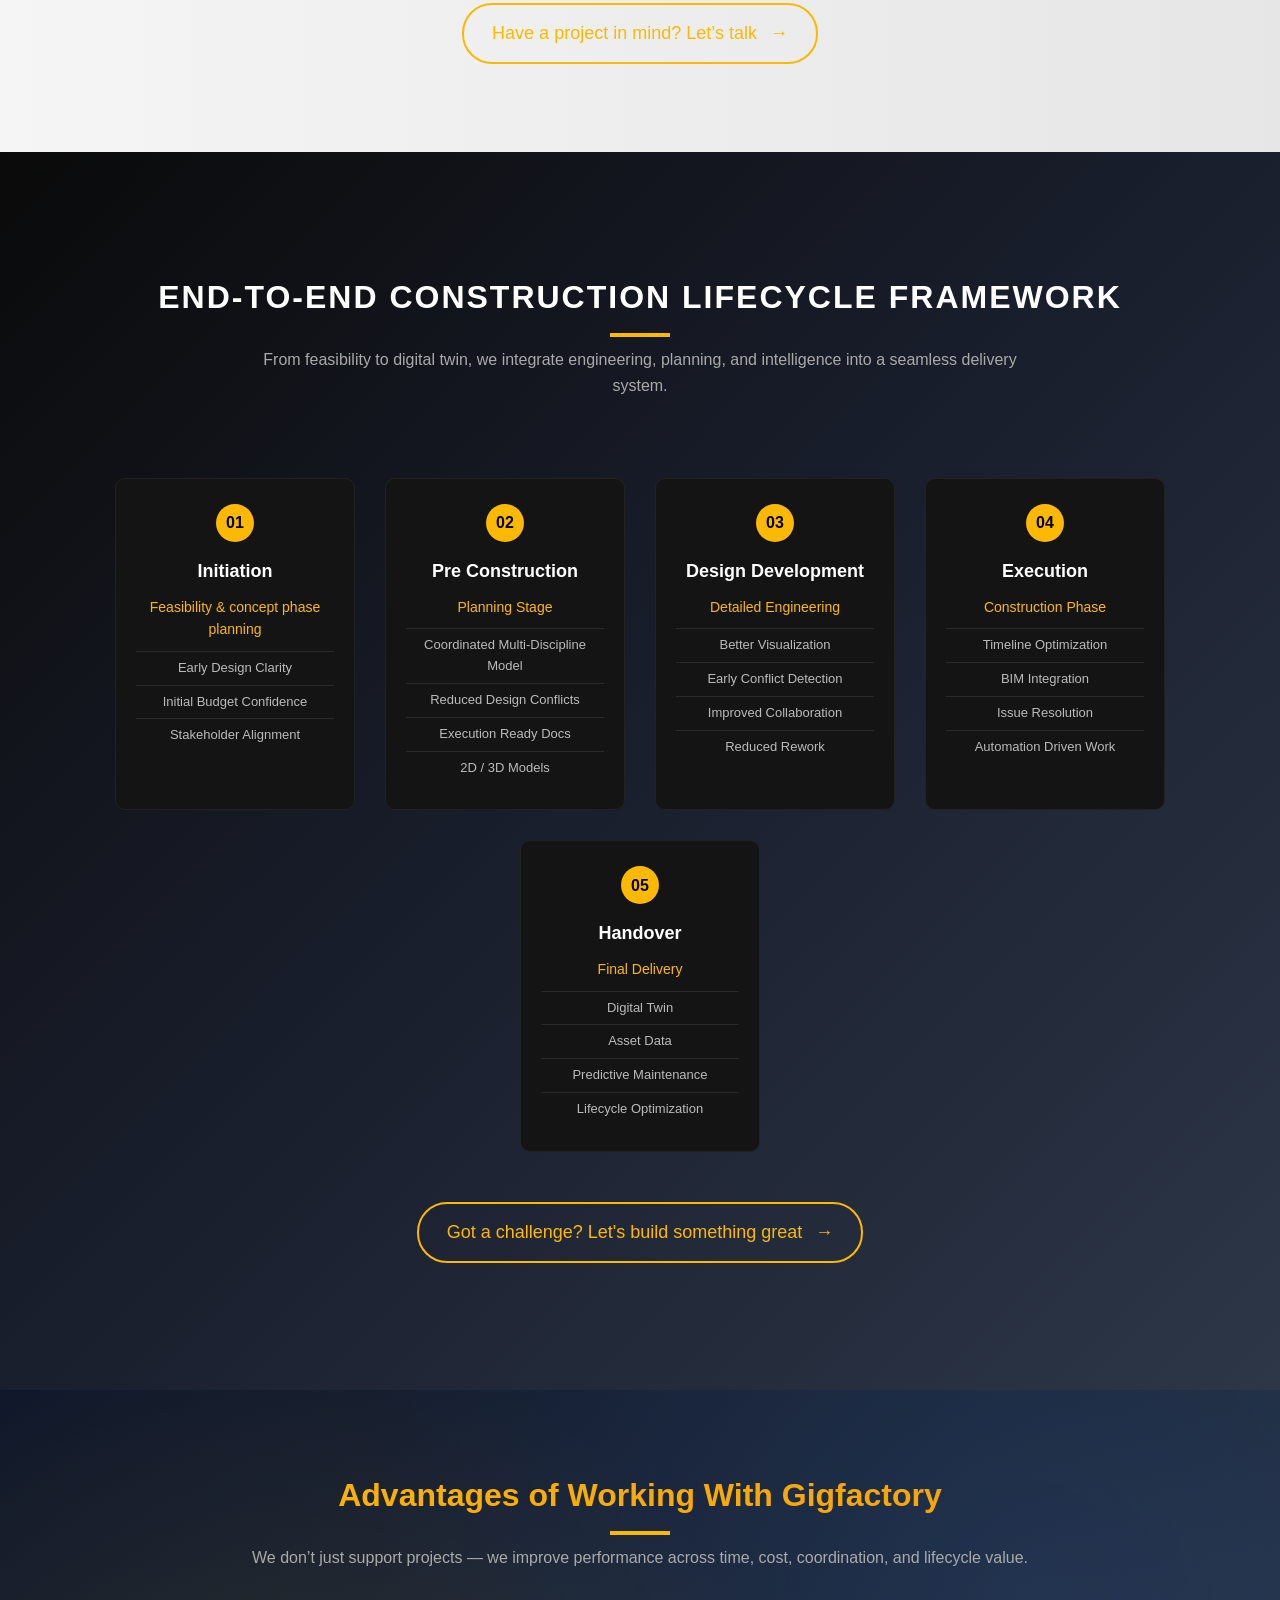
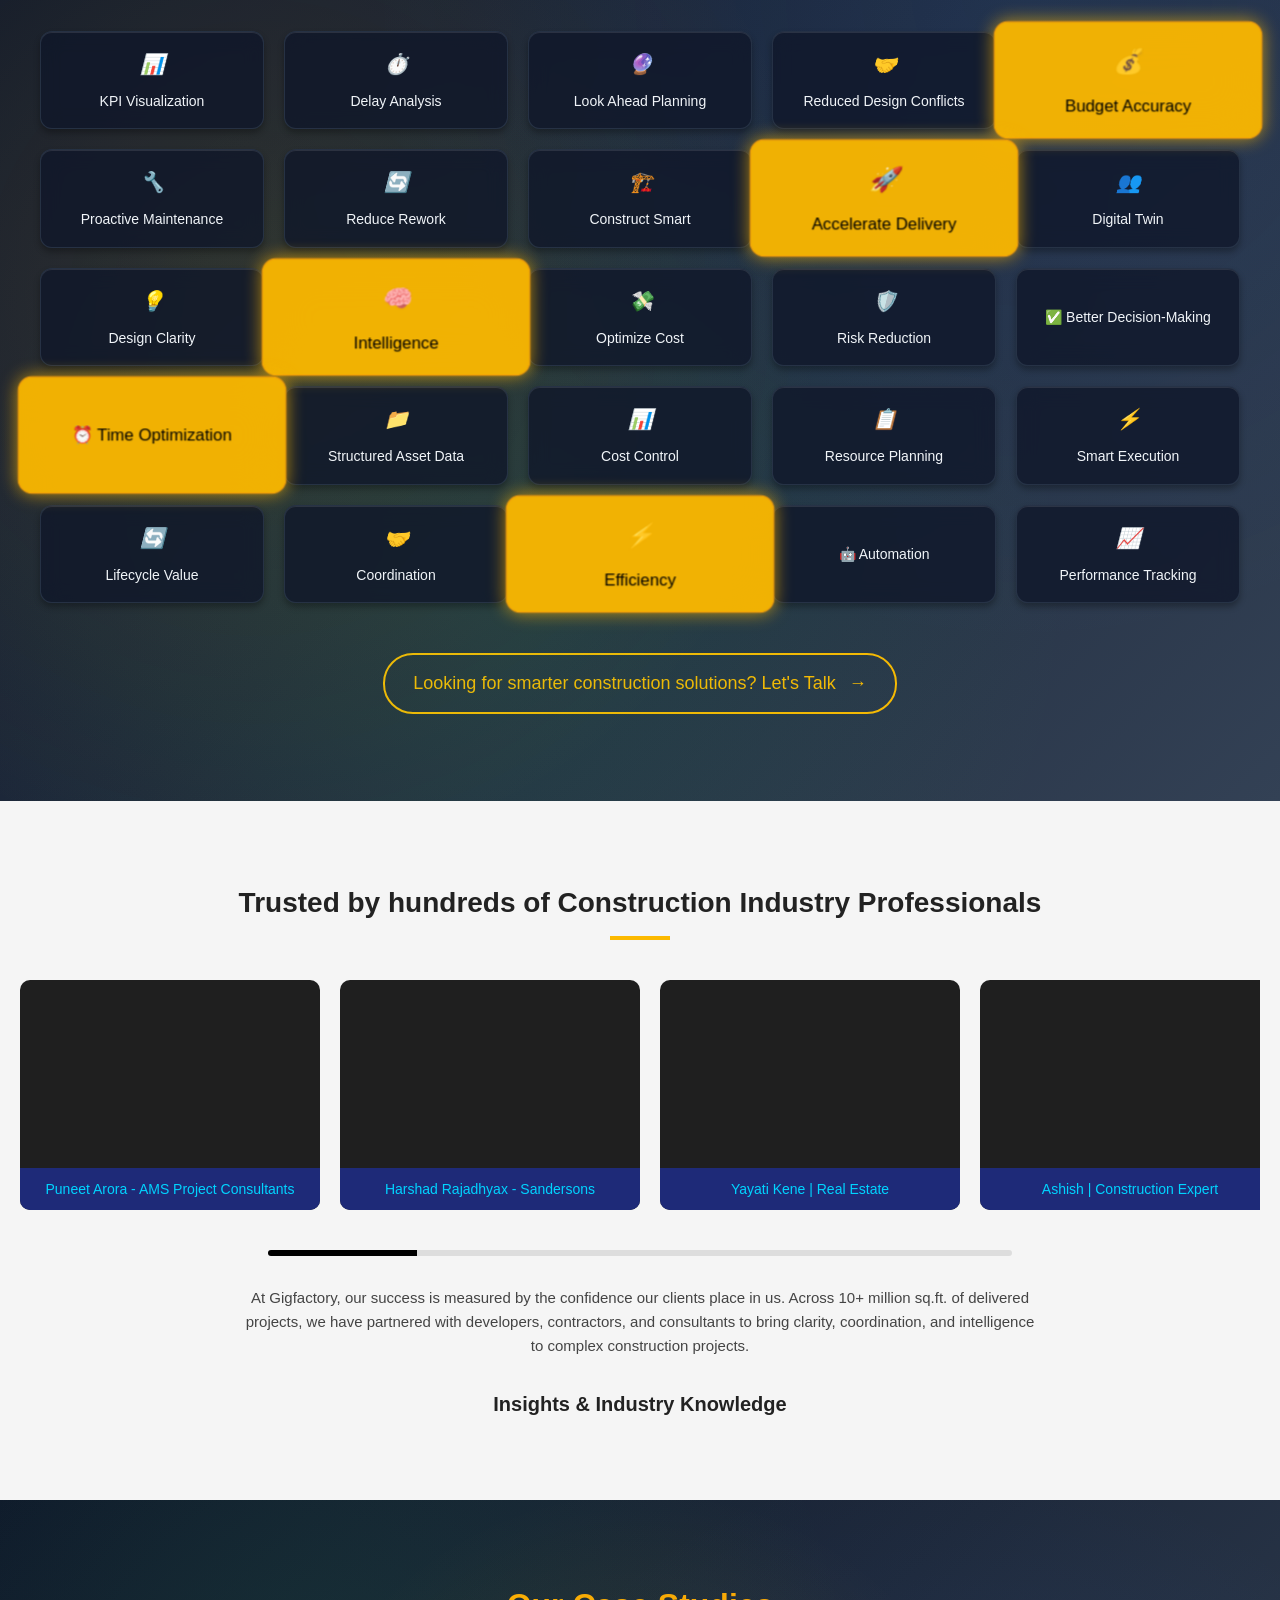
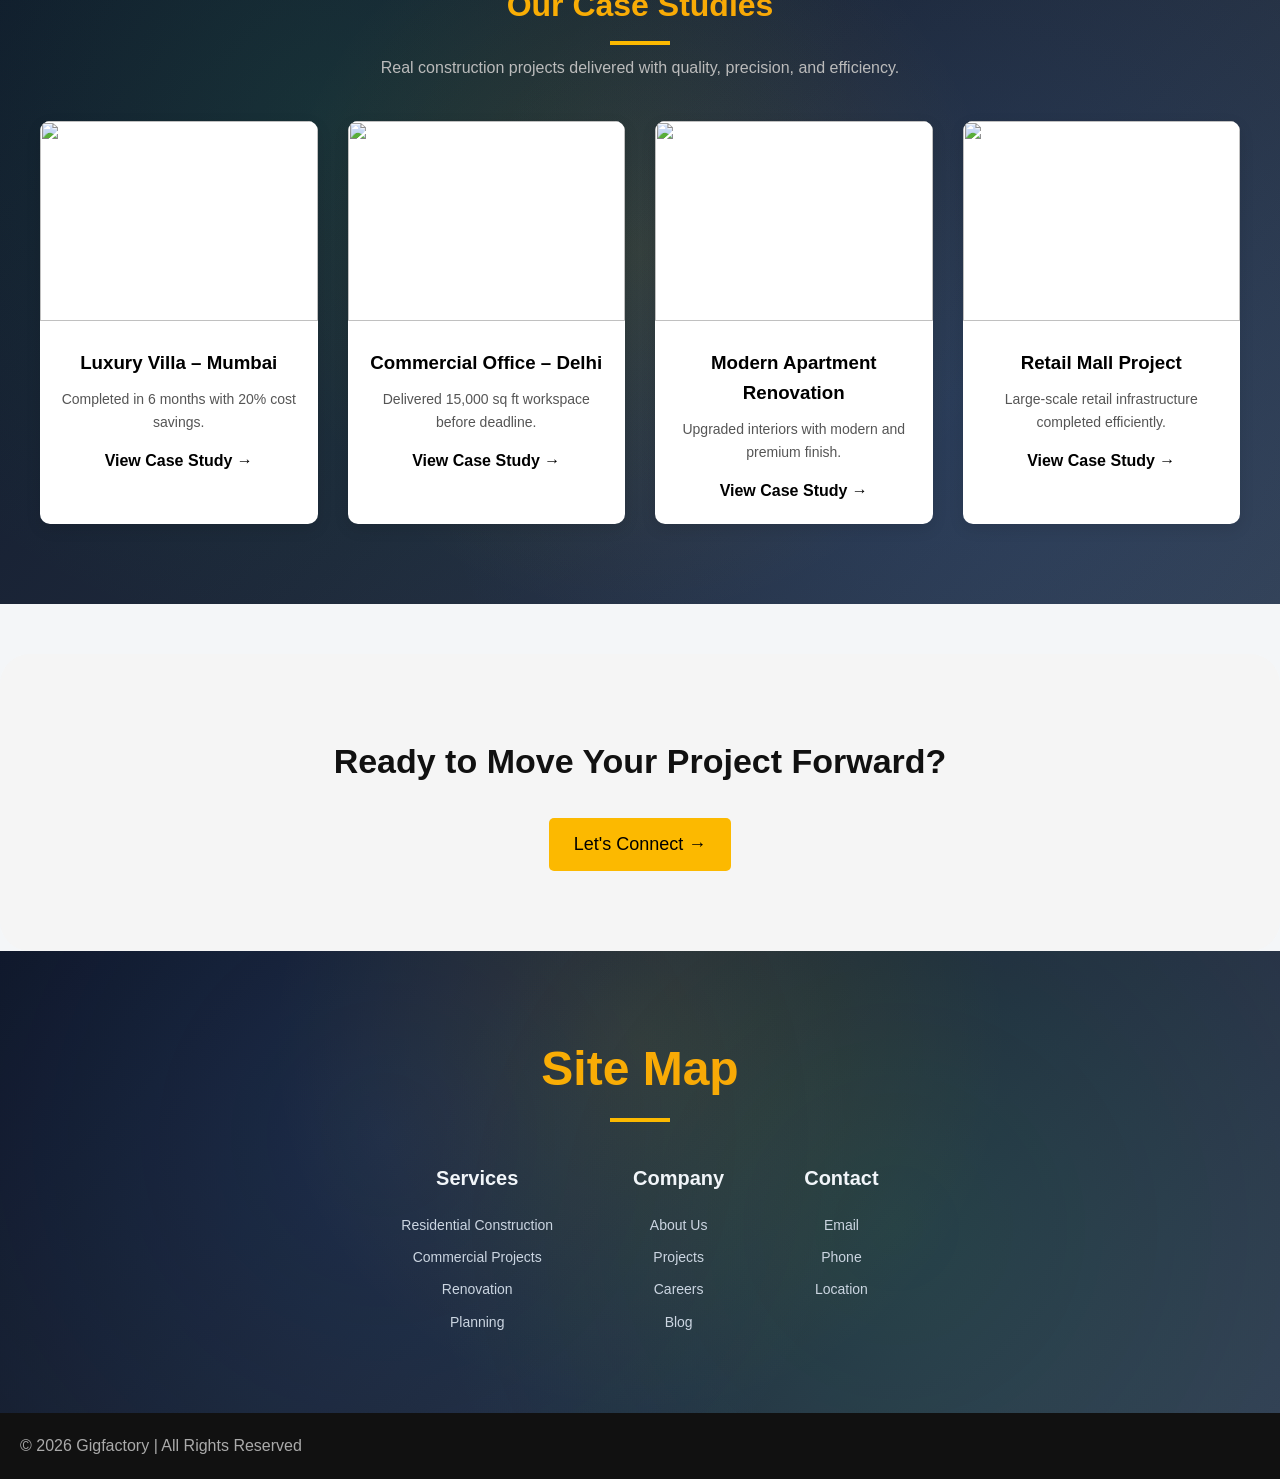
==== commit 2d893daf: "changes done" ====
--- a/index.html
+++ b/index.html
@@ -114,7 +114,7 @@
 </section>
 
 <section class="lifecycle">
-  <div class="blueprint-grid"></div> <h2>End-to-End Construction Lifecycle Framework</h2>
+  <h2>End-to-End Construction Lifecycle Framework</h2>
 
   <p class="lifecycle-desc">
     From feasibility to digital twin, we integrate engineering, planning, and intelligence 
@@ -182,7 +182,7 @@
     </div>
   </div>
 
-<h3 class="lifecycle-cta open-contact">Got a challenge? Let’s build something great </h3>
+  <h3 class="lifecycle-cta open-contact">Got a challenge? Let's build something great </h3>
 </section>
 
 <section class="advantages">
@@ -194,31 +194,31 @@
   </p>
 
   <div class="word-grid" id="wordGrid">
-    <span>KPI Visualization</span>
-    <span>Delay Analysis</span>
-    <span>Look Ahead Planning</span>
-    <span>Reduced Design Conflicts</span>
-    <span>Budget Accuracy</span>
-    <span>Proactive Maintenance</span>
-    <span>Reduce Rework</span>
-    <span>Construct Smart</span>
-    <span>Accelerate Delivery</span>
-    <span>Digital Twin</span>
-    <span>Design Clarity</span>
-    <span>Intelligence</span>
-    <span>Optimize Cost</span>
-    <span>Risk Reduction</span>
-    <span>Better Decision-Making</span>
-    <span>Time Optimization</span>
-    <span>Structured Asset Data</span>
-    <span>Cost Control</span>
-    <span>Resource Planning</span>
-    <span>Smart Execution</span>
-    <span>Lifecycle Value</span>
-    <span>Coordination</span>
-    <span>Efficiency</span>
-    <span>Automation</span>
-    <span>Performance Tracking</span>
+    <span><i class="icon">📊</i> KPI Visualization</span>
+    <span><i class="icon">⏱️</i> Delay Analysis</span>
+    <span><i class="icon">🔮</i> Look Ahead Planning</span>
+    <span><i class="icon">🤝</i> Reduced Design Conflicts</span>
+    <span><i class="icon">💰</i> Budget Accuracy</span>
+    <span><i class="icon">🔧</i> Proactive Maintenance</span>
+    <span><i class="icon">🔄</i> Reduce Rework</span>
+    <span><i class="icon">🏗️</i> Construct Smart</span>
+    <span><i class="icon">🚀</i> Accelerate Delivery</span>
+    <span><i class="icon">👥</i> Digital Twin</span>
+    <span><i class="icon">💡</i> Design Clarity</span>
+    <span><i class="icon">🧠</i> Intelligence</span>
+    <span><i class="icon">💸</i> Optimize Cost</span>
+    <span><i class="icon">🛡️</i> Risk Reduction</span>
+    <span><i="icon">✅</i> Better Decision-Making</span>
+    <span><i="icon">⏰</i> Time Optimization</span>
+    <span><i class="icon">📁</i> Structured Asset Data</span>
+    <span><i class="icon">📊</i> Cost Control</span>
+    <span><i class="icon">📋</i> Resource Planning</span>
+    <span><i class="icon">⚡</i> Smart Execution</span>
+    <span><i class="icon">🔄</i> Lifecycle Value</span>
+    <span><i class="icon">🤝</i> Coordination</span>
+    <span><i class="icon">⚡</i> Efficiency</span>
+    <span><i="icon">🤖</i> Automation</span>
+    <span><i class="icon">📈</i> Performance Tracking</span>
   </div>
 
 <h3 class="cta open-contact">Looking for smarter construction solutions? Let's Talk </h3></section>
--- a/style.css
+++ b/style.css
@@ -133,17 +133,16 @@
   margin: 0 35px;
   flex-shrink: 0;
 
-  /* Make visible on dark bg */
-  filter: brightness(0) invert(1);
-  opacity: 0.8;
-  transition: 0.3s;
+  filter: none; /* ❌ remove black-white effect */
+  opacity: 0.9;
+  transition: 0.3s ease;
 }
 
 .logo-track img:hover {
   opacity: 1;
   transform: scale(1.1);
-}
-
+  filter: drop-shadow(0 0 8px rgba(255,255,255,0.6));
+}
 /* Animation */
 @keyframes scroll {
   0% { transform: translateX(0); }
@@ -191,22 +190,7 @@
   animation: scroll 20s linear infinite;
 }
 
-/* Logos */
-.logo-track img {
-  width: 120px;
-  height: 60px;
-  object-fit: contain;
-  margin-right: 40px; /* equal spacing */
-  flex-shrink: 0; /* prevent shrinking */
-  filter: grayscale(100%);
-  opacity: 0.7;
-  transition: 0.3s;
-}
-
-.logo-track img:hover {
-  filter: grayscale(0%);
-  opacity: 1;
-}
+
 
 /* Animation */
 @keyframes scroll {
@@ -305,30 +289,27 @@
   border-color: #fcb900;
   box-shadow: 0 0 15px rgba(252,185,0,0.5);
 }
-/* ===== 🔥 MODERN CLEAN TIMELINE ===== */
-
+
+/* ===== TIMELINE ===== */
 .lifecycle {
-  background: #0a0a0a;
+  background: linear-gradient(135deg, #0a0a0a 0%, #1a1f2e 50%, #2d3748 100%);
   color: white;
   padding: 120px 20px;
   text-align: center;
 }
 
-/* Heading */
 .lifecycle h2 {
   text-transform: uppercase;
   letter-spacing: 2px;
   margin-bottom: 10px;
 }
 
-/* Description */
 .lifecycle-desc {
   max-width: 800px;
   margin: 0 auto 80px;
   color: #aaa;
 }
 
-/* Timeline */
 .timeline {
   display: flex;
   justify-content: center;
@@ -388,7 +369,6 @@
   margin: 0 auto 15px;
 }
 
-/* Content */
 .phase h3 {
   font-size: 18px;
   margin-bottom: 10px;
@@ -412,16 +392,9 @@
   border-top: 1px solid #2a2a2a;
 }
 
-/* CTA */
-.lifecycle-cta {
-  margin-top: 60px;
-  font-size: 20px;
-  color: #fcb900;
-}
-
 /* ===== RESPONSIVE ===== */
 @media (max-width: 768px) {
-  .phase {
+  .lifecycle .phase {
     transform: none !important;
     animation: fadeMobile 0.8s ease forwards;
   }
@@ -440,50 +413,114 @@
 }
 /* ===== ADVANTAGES SECTION ===== */
 .advantages {
-  background: linear-gradient(135deg, #1e1e1e, #2c2c2c);
+  background: linear-gradient(135deg, #0f172a 0%, #1e293b 50%, #334155 100%);
   padding: 80px 20px;
   text-align: center;
   color: white;
+  position: relative;
+  overflow: hidden;
+}
+
+/* Add subtle pattern overlay */
+.advantages::before {
+  content: "";
+  position: absolute;
+  top: 0;
+  left: 0;
+  right: 0;
+  bottom: 0;
+  background-image: 
+    radial-gradient(circle at 20% 50%, rgba(252,185,0,0.1) 0%, transparent 50%),
+    radial-gradient(circle at 80% 20%, rgba(59,130,246,0.1) 0%, transparent 50%),
+    radial-gradient(circle at 40% 80%, rgba(34,197,94,0.1) 0%, transparent 50%);
+  z-index: 1;
+}
+
+/* Ensure content stays above pattern */
+.advantages h2,
+.advantages .adv-desc,
+.advantages .word-grid {
+  position: relative;
+  z-index: 2;
 }
 
 .advantages h2 {
   font-size: 32px;
   margin-bottom: 10px;
+  font-weight: 600;
+  background: linear-gradient(45deg, #fcb900, #f59e0b);
+  -webkit-background-clip: text;
+  -webkit-text-fill-color: transparent;
+  background-clip: text;
 }
 
 .adv-desc {
-  color: #bbb;
+  color: #aaa;
   max-width: 800px;
-  margin: 0 auto 40px;
+  margin: 0 auto 60px;
+  font-size: 16px;
+  line-height: 1.6;
 }
 
 /* GRID LAYOUT */
 .word-grid {
-  display: flex;
-  flex-wrap: wrap;
-  justify-content: center;
-  gap: 15px;
-  max-width: 1000px;
-  margin: auto;
+  display: grid;
+  grid-template-columns: repeat(auto-fit, minmax(200px, 1fr));
+  gap: 20px;
+  max-width: 1200px;
+  margin: 0 auto;
 }
 
 /* WORD STYLE */
 .word-grid span {
-  padding: 8px 16px;
-  border: 1px solid #555;
-  border-radius: 20px;
+  display: flex;
+  flex-direction: column;
+  align-items: center;
+  justify-content: center;
+  gap: 6px;
+  padding: 16px 12px;
+  background: rgba(15,23,42,0.8);
+  backdrop-filter: blur(10px);
+  border: 1px solid rgba(51,65,85,0.6);
+  border-radius: 12px;
   font-size: 14px;
-  color: #aaa;
+  color: #f1f5f9;
+  text-align: center;
   transition: all 0.4s ease;
+  box-shadow: 0 4px 6px rgba(0,0,0,0.3), inset 0 1px 0 rgba(255,255,255,0.1);
+  cursor: pointer;
+  min-height: 80px;
+  position: relative;
+  z-index: 1;
+}
+
+/* ICON STYLE */
+.word-grid .icon {
+  font-size: 20px;
+  flex-shrink: 0;
+  margin-bottom: 4px;
+}
+
+/* HOVER EFFECT */
+.word-grid span:hover {
+  color: #000;
+  background: rgba(252,185,0,0.95);
+  backdrop-filter: blur(20px);
+  border-color: #f59e0b;
+  transform: scale(1.2);
+  box-shadow: 0 0 15px rgba(252,185,0,0.7);
 }
 
 /* ACTIVE (POP EFFECT) */
 .word-grid span.active {
   color: #000;
-  background: #fcb900;
-  border-color: #fcb900;
+  background: rgba(252,185,0,0.95);
+  backdrop-filter: blur(20px);
+  border-color: #f59e0b;
   transform: scale(1.2);
   box-shadow: 0 0 15px rgba(252,185,0,0.7);
+  z-index: 10;
+  position: relative;
 }
 
 /* CTA */
@@ -582,15 +619,43 @@
 /* ===== CASE STUDIES SECTION ===== */
 .case-studies {
   padding: 80px 40px;
-  background: #0d0d0d; /* Black background */
+  background: linear-gradient(135deg, #0f172a 0%, #1e293b 50%, #334155 100%);
   text-align: center;
-  color: #fff;
+  color: white;
+  position: relative;
+  overflow: hidden;
+}
+
+/* Add subtle pattern overlay like advantages */
+.case-studies::before {
+  content: "";
+  position: absolute;
+  top: 0;
+  left: 0;
+  right: 0;
+  bottom: 0;
+  background-image: 
+    radial-gradient(circle at 25% 30%, rgba(34,197,94,0.1) 0%, transparent 50%),
+    radial-gradient(circle at 75% 70%, rgba(59,130,246,0.1) 0%, transparent 50%),
+    radial-gradient(circle at 50% 50%, rgba(252,185,0,0.1) 0%, transparent 50%);
+  z-index: 1;
+}
+
+/* Ensure content stays above pattern */
+.case-studies h2,
+.case-studies .case-desc,
+.case-studies .case-grid {
+  position: relative;
+  z-index: 2;
 }
 
 .case-studies h2 {
   font-size: 32px;
   margin-bottom: 10px;
-  color: #ffffff;
+  background: linear-gradient(45deg, #fcb900, #f59e0b);
+  -webkit-background-clip: text;
+  -webkit-text-fill-color: transparent;
+  background-clip: text;
 }
 
 .case-desc {
@@ -657,18 +722,47 @@
 .case-content a:hover {
   text-decoration: underline;
 }
-/* ===== SITE MAP SECTION (MATCH IMAGE STYLE) ===== */
+
+/* ===== SITE MAP SECTION (MATCH ADVANTAGES) ===== */
 .sitemap-section {
-  background: #a8d5a2; /* light green like image */
+  background: linear-gradient(135deg, #0f172a 0%, #1e293b 50%, #334155 100%);
   padding: 80px 40px;
   text-align: center;
+  position: relative;
+  overflow: hidden;
+}
+
+/* Add subtle pattern overlay like advantages */
+.sitemap-section::before {
+  content: "";
+  position: absolute;
+  top: 0;
+  left: 0;
+  right: 0;
+  bottom: 0;
+  background-image: 
+    radial-gradient(circle at 30% 40%, rgba(59,130,246,0.1) 0%, transparent 50%),
+    radial-gradient(circle at 70% 60%, rgba(34,197,94,0.1) 0%, transparent 50%),
+    radial-gradient(circle at 50% 20%, rgba(252,185,0,0.1) 0%, transparent 50%);
+  z-index: 1;
+}
+
+/* Ensure content stays above pattern */
+.sitemap-section h2,
+.sitemap-section .sitemap-container {
+  position: relative;
+  z-index: 2;
 }
 
 /* BIG HEADING */
 .sitemap-section h2 {
   font-size: 48px;
   margin-bottom: 40px;
-  color: #111;
+  color: white;
+  background: linear-gradient(45deg, #fcb900, #f59e0b);
+  -webkit-background-clip: text;
+  -webkit-text-fill-color: transparent;
+  background-clip: text;
 }
 
 /* CONTAINER */
@@ -690,18 +784,19 @@
 .sitemap-col h3 {
   font-size: 20px;
   margin-bottom: 10px;
+  color: #f1f5f9;
 }
 
 /* LINKS */
 .sitemap-col a {
   text-decoration: none;
-  color: #333;
+  color: #cbd5e1;
   font-size: 14px;
   transition: 0.3s;
 }
 
 .sitemap-col a:hover {
-  color: #000;
+  color: #fcb900;
 }
 
 /* ===== CONTACT MODAL ===== */
@@ -903,6 +998,8 @@
   100% { box-shadow: 0 0 0 rgba(252,185,0,0.0); }
 }
 
+
+
 /* ===== FOOTER ===== */
 footer {
   background: #111;
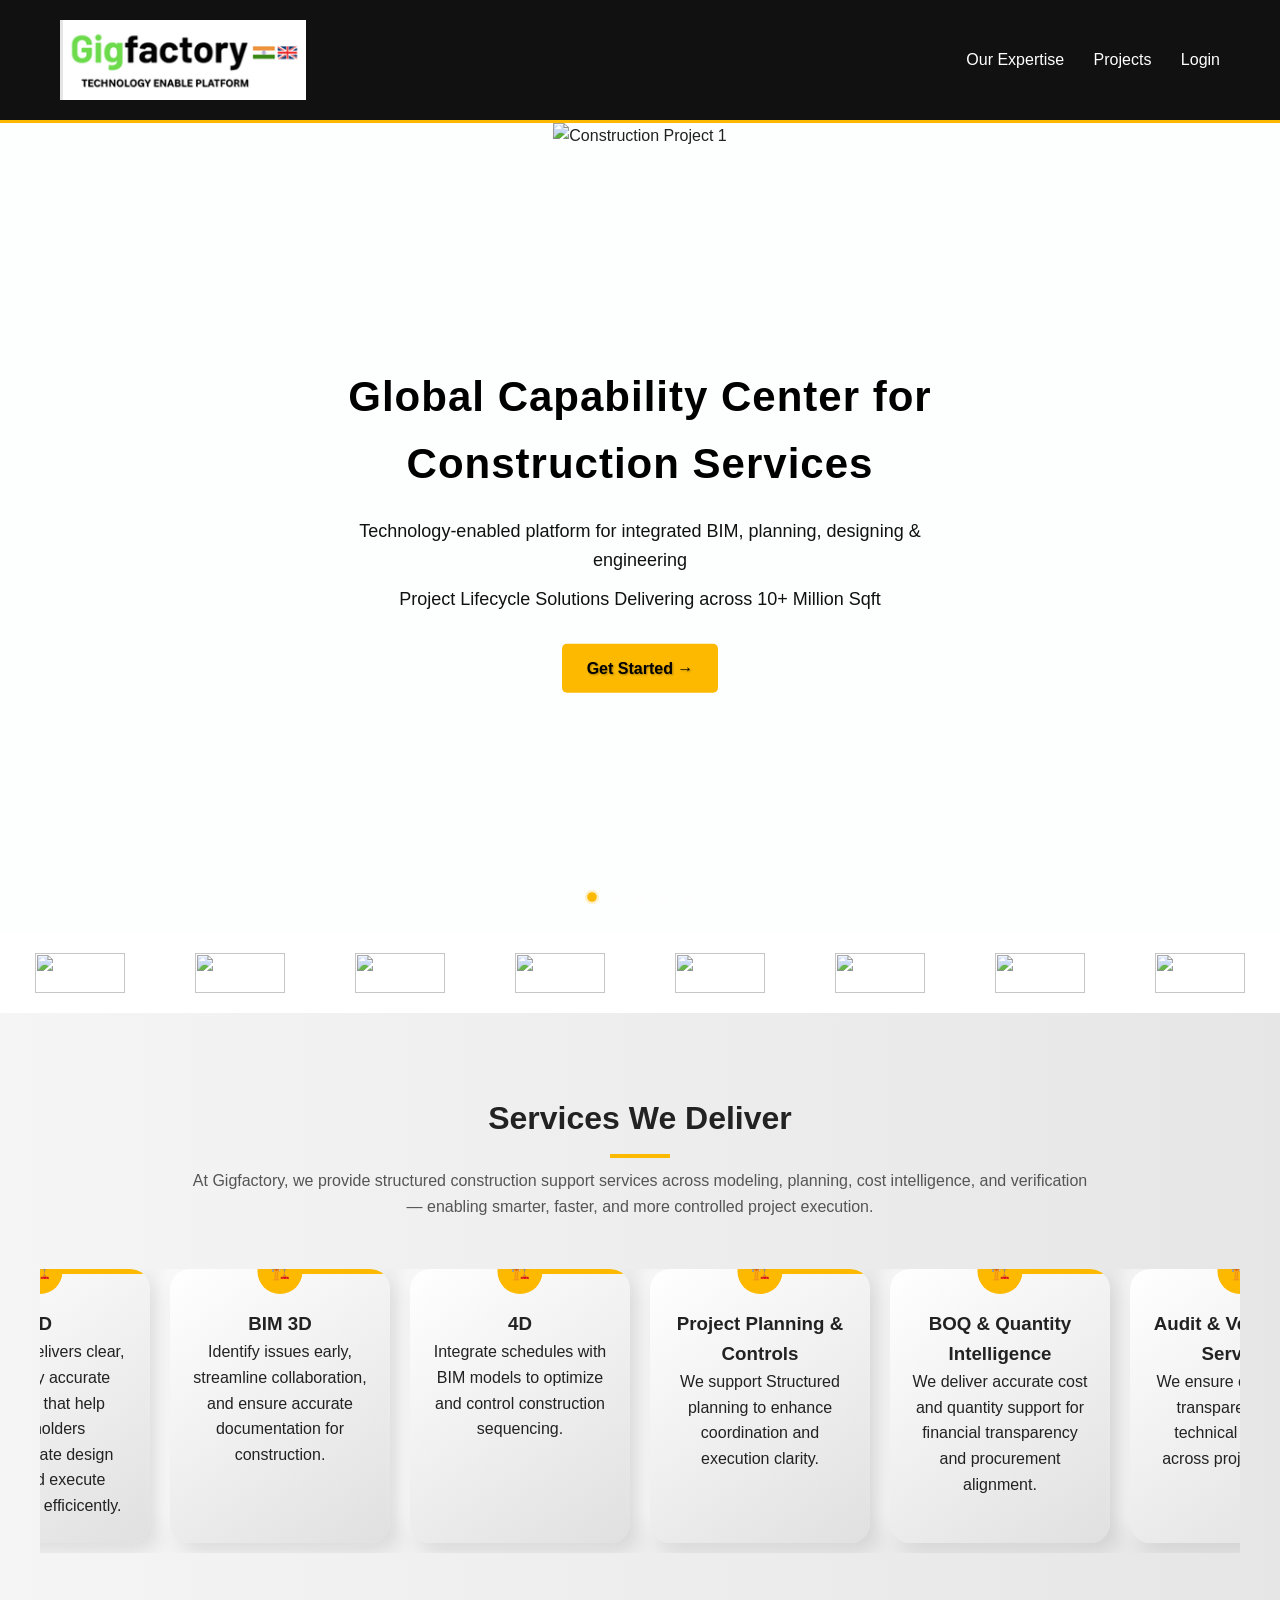
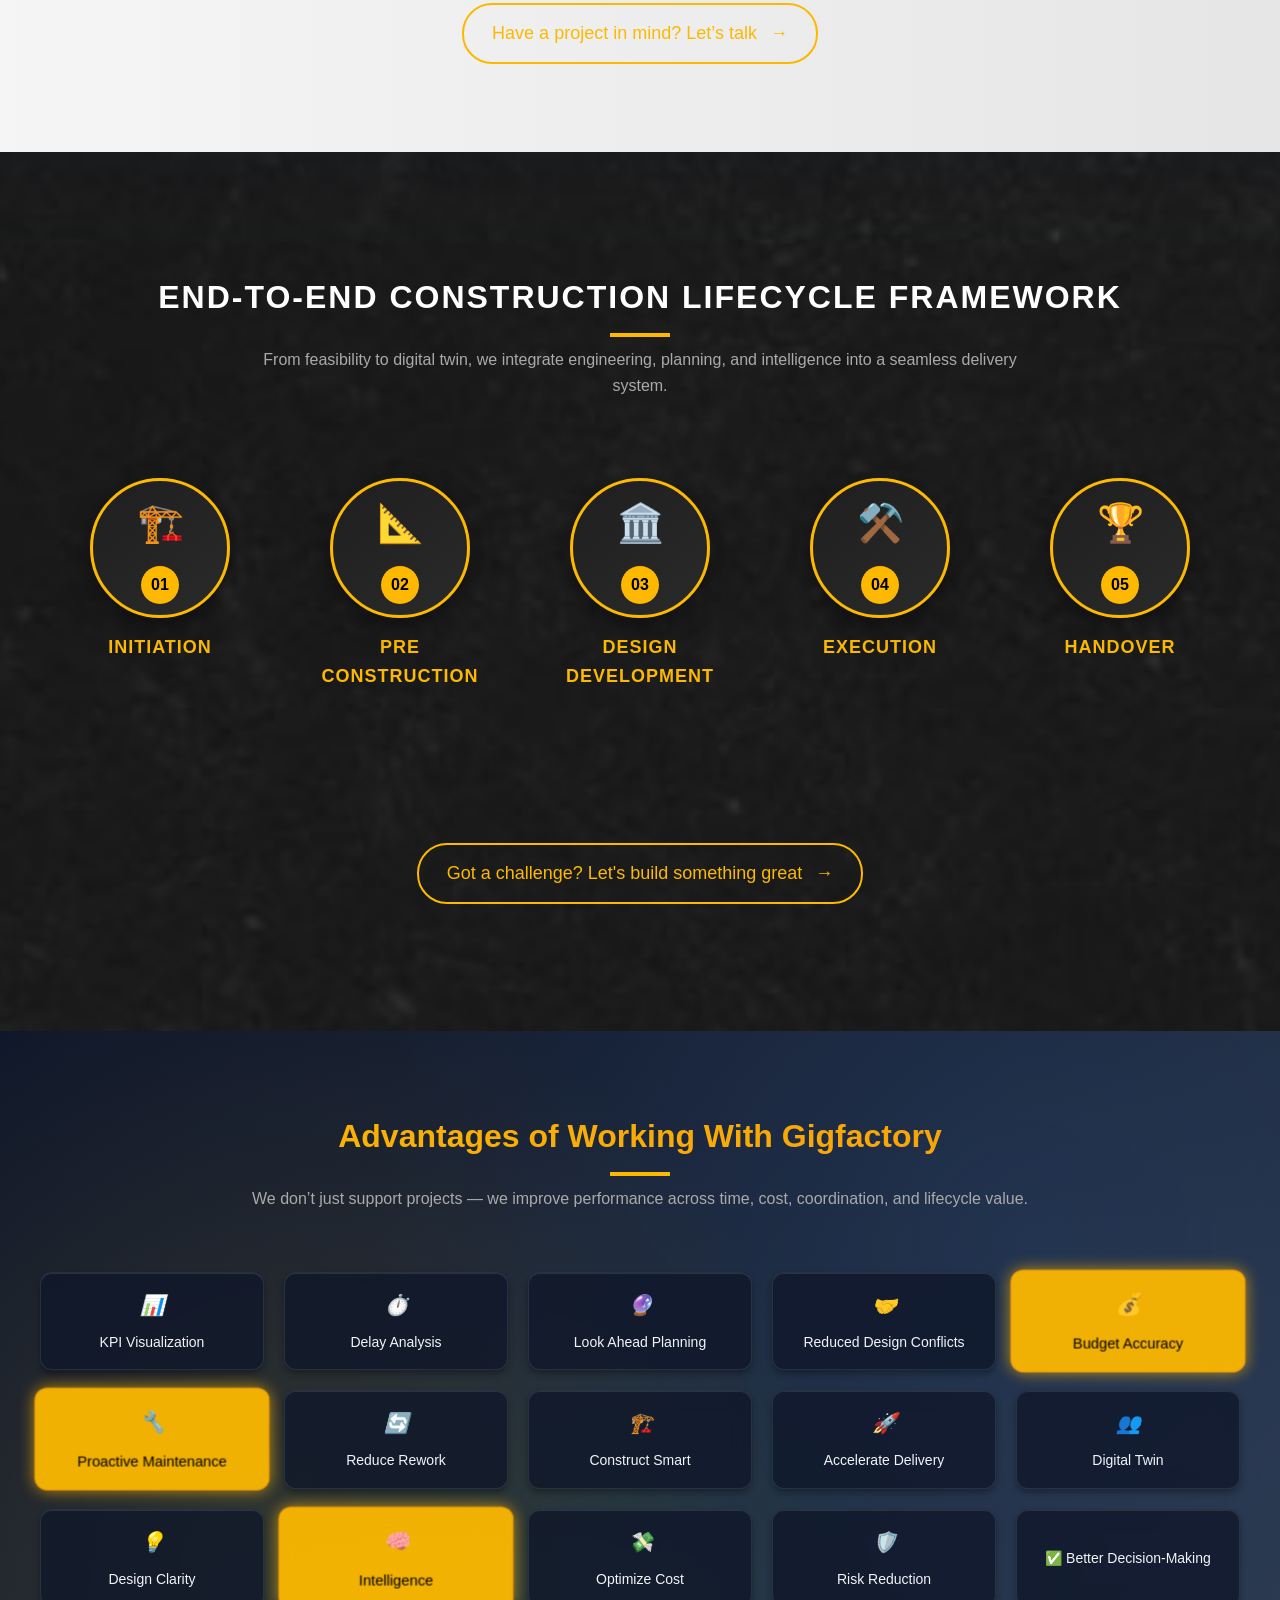
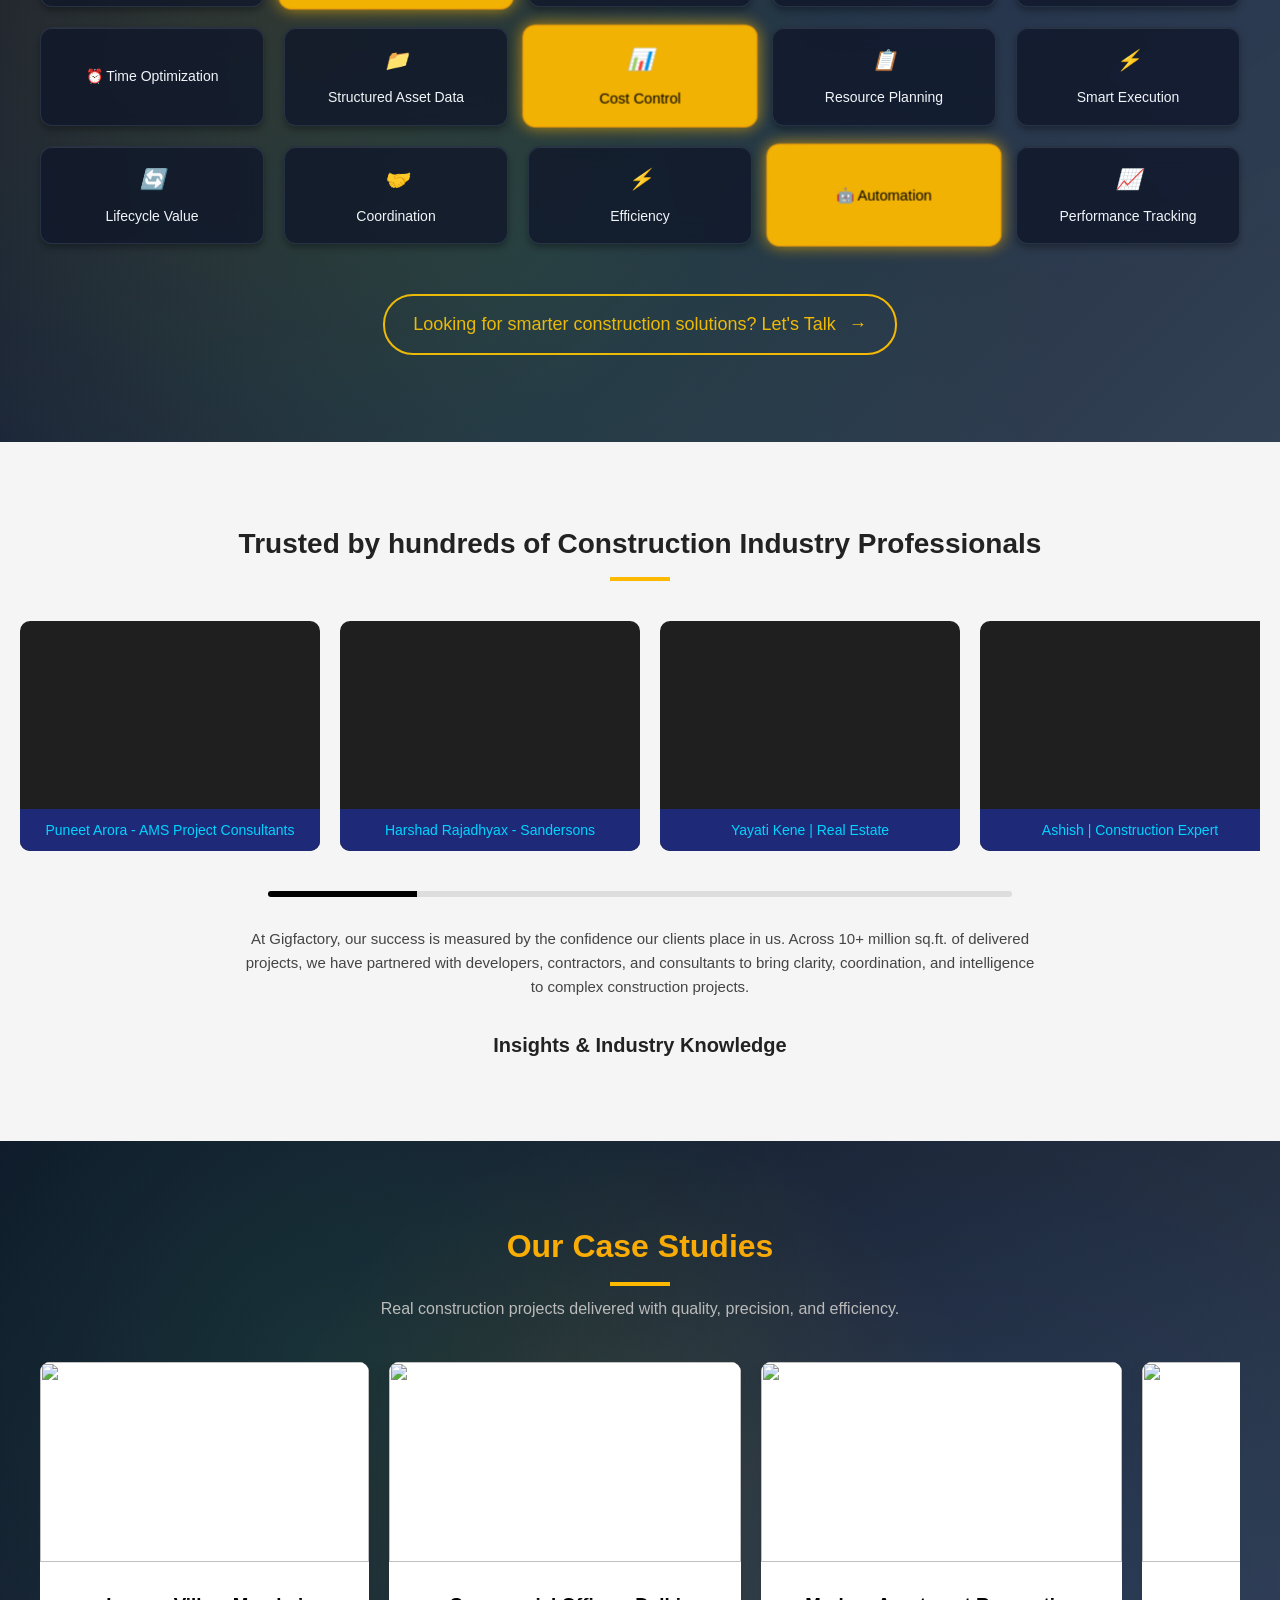
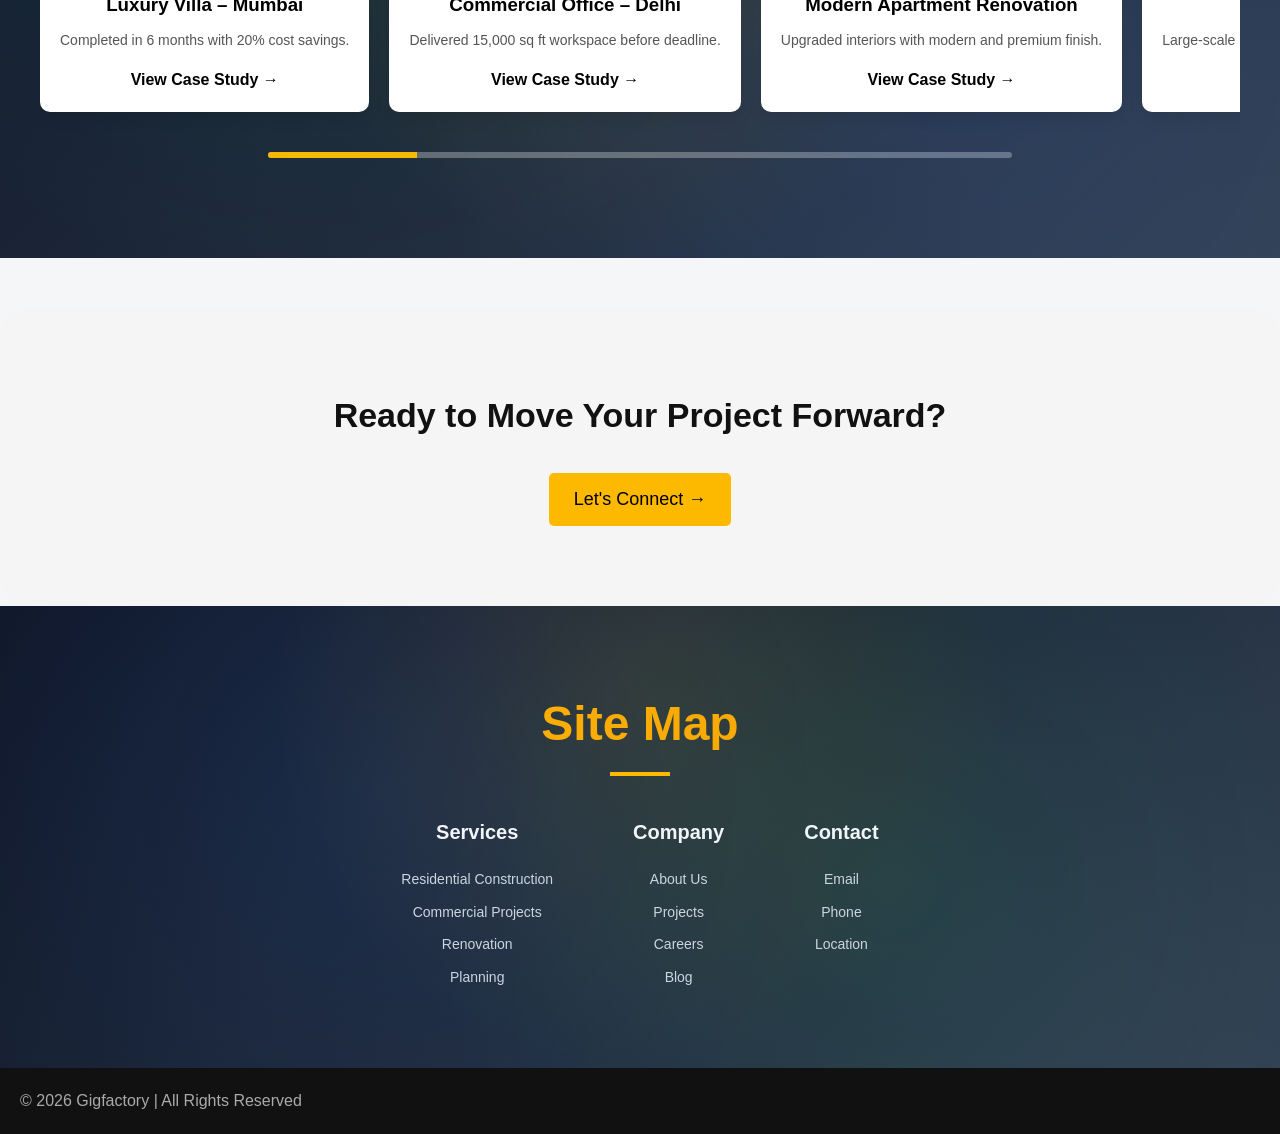
==== commit ac5ee223: "changes done for  all sections" ====
--- a/index.html
+++ b/index.html
@@ -23,6 +23,24 @@
 
 <!-- Hero Section -->
 <section class="hero">
+  <div class="hero-slider">
+    <div class="hero-slide active">
+      <img src="https://images.unsplash.com/photo-1503387762-592deb58ef4e" alt="Construction Project 1">
+    </div>
+    <div class="hero-slide">
+      <img src="https://images.unsplash.com/photo-1486406146926-c627a92ad1ab" alt="Construction Project 2">
+    </div>
+    <div class="hero-slide">
+      <img src="https://images.unsplash.com/photo-1501183638710-841dd1904471" alt="Construction Project 3">
+    </div>
+    <div class="hero-slide">
+      <img src="https://images.unsplash.com/photo-1497366216548-37526070297c" alt="Construction Project 4">
+    </div>
+    <div class="hero-slide">
+      <img src="https://images.unsplash.com/photo-1541888946425-d81bb1924025" alt="Construction Project 5">
+    </div>
+  </div>
+  
   <div class="hero-content">
     <h1>Global Capability Center for Construction Services</h1>
     <p>Technology-enabled platform for integrated BIM, planning, designing & engineering</p>
@@ -30,6 +48,14 @@
     <a href="#" class="btn open-contact">Get Started → </a>
   </div>
   
+  <!-- Slider Indicators -->
+  <div class="hero-indicators">
+    <span class="indicator active" data-slide="0"></span>
+    <span class="indicator" data-slide="1"></span>
+    <span class="indicator" data-slide="2"></span>
+    <span class="indicator" data-slide="3"></span>
+    <span class="indicator" data-slide="4"></span>
+  </div>
 </section>
 
 <!-- CLIENT LOGO STRIP -->
@@ -122,63 +148,88 @@
   </p>
 
   <div class="timeline">
-    <div class="phase">
-      <div class="phase-number">01</div>
-      <h3>Initiation</h3>
-      <p>Feasibility & concept phase planning</p>
-      <ul>
-        <li>Early Design Clarity</li>
-        <li>Initial Budget Confidence</li>
-        <li>Stakeholder Alignment</li>
-      </ul>
-    </div>
-
-    <div class="phase">
+    <div class="phase" data-phase="initiation">
+      <div class="phase-circle">
+        <div class="phase-icon">🏗️</div>
+        <div class="phase-number">01</div>
+      </div>
+      <h3 class="phase-title">Initiation</h3>
+      <div class="phase-details">
+        <p>Feasibility & concept phase planning</p>
+        <ul>
+          <li>Early Design Clarity</li>
+          <li>Initial Budget Confidence</li>
+          <li>Stakeholder Alignment</li>
+        </ul>
+      </div>
+    </div>
+
+    <div class="phase" data-phase="pre-construction">
+      <div class="phase-circle">
+        <div class="phase-icon">📐</div>
         <div class="phase-number">02</div>
-      <h3>Pre Construction</h3>
-      <p>Planning Stage</p>
-      <ul>
-        <li>Coordinated Multi-Discipline Model</li>
-        <li>Reduced Design Conflicts</li>
-        <li>Execution Ready Docs</li>
-        <li>2D / 3D Models</li>
-      </ul>
-    </div>
-
-    <div class="phase">
+      </div>
+      <h3 class="phase-title">Pre Construction</h3>
+      <div class="phase-details">
+        <p>Planning Stage</p>
+        <ul>
+          <li>Coordinated Multi-Discipline Model</li>
+          <li>Reduced Design Conflicts</li>
+          <li>Execution Ready Docs</li>
+          <li>2D / 3D Models</li>
+        </ul>
+      </div>
+    </div>
+
+    <div class="phase" data-phase="design-development">
+      <div class="phase-circle">
+        <div class="phase-icon">🏛️</div>
         <div class="phase-number">03</div>
-      <h3>Design Development</h3>
-      <p>Detailed Engineering</p>
-      <ul>
-        <li>Better Visualization</li>
-        <li>Early Conflict Detection</li>
-        <li>Improved Collaboration</li>
-        <li>Reduced Rework</li>
-      </ul>
-    </div>
-
-    <div class="phase">
+      </div>
+      <h3 class="phase-title">Design Development</h3>
+      <div class="phase-details">
+        <p>Detailed Engineering</p>
+        <ul>
+          <li>Better Visualization</li>
+          <li>Early Conflict Detection</li>
+          <li>Improved Collaboration</li>
+          <li>Reduced Rework</li>
+        </ul>
+      </div>
+    </div>
+
+    <div class="phase" data-phase="execution">
+      <div class="phase-circle">
+        <div class="phase-icon">⚒️</div>
         <div class="phase-number">04</div>
-      <h3>Execution</h3>
-      <p>Construction Phase</p>
-      <ul>
-        <li>Timeline Optimization</li>
-        <li>BIM Integration</li>
-        <li>Issue Resolution</li>
-        <li>Automation Driven Work</li>
-      </ul>
-    </div>
-
-    <div class="phase">
+      </div>
+      <h3 class="phase-title">Execution</h3>
+      <div class="phase-details">
+        <p>Construction Phase</p>
+        <ul>
+          <li>Timeline Optimization</li>
+          <li>BIM Integration</li>
+          <li>Issue Resolution</li>
+          <li>Automation Driven Work</li>
+        </ul>
+      </div>
+    </div>
+
+    <div class="phase" data-phase="handover">
+      <div class="phase-circle">
+        <div class="phase-icon">🏆</div>
         <div class="phase-number">05</div>
-      <h3>Handover</h3>
-      <p>Final Delivery</p>
-      <ul>
-        <li>Digital Twin</li>
-        <li>Asset Data</li>
-        <li>Predictive Maintenance</li>
-        <li>Lifecycle Optimization</li>
-      </ul>
+      </div>
+      <h3 class="phase-title">Handover</h3>
+      <div class="phase-details">
+        <p>Final Delivery</p>
+        <ul>
+          <li>Digital Twin</li>
+          <li>Asset Data</li>
+          <li>Predictive Maintenance</li>
+          <li>Lifecycle Optimization</li>
+        </ul>
+      </div>
     </div>
   </div>
 
@@ -287,7 +338,7 @@
     Real construction projects delivered with quality, precision, and efficiency.
   </p>
 
-  <div class="case-grid">
+  <div class="case-container">
 
     <div class="case-card">
       <img src="https://images.unsplash.com/photo-1503387762-592deb58ef4e">
@@ -325,6 +376,11 @@
       </div>
     </div>
 
+  </div>
+
+  <!-- Scroll Progress Bar -->
+  <div class="case-scroll-bar">
+    <div class="case-scroll-progress"></div>
   </div>
 
 </section>
--- a/style.css
+++ b/style.css
@@ -54,35 +54,131 @@
 /* ===== HERO ===== */
 .hero {
   height: 90vh;
-  background: url("https://images.unsplash.com/photo-1503387762-592deb58ef4e") no-repeat center/cover;
-  display: flex;
-  align-items: center;
-  justify-content: center;
-  position: relative;
+  position: relative;
+  overflow: hidden;
+}
+
+/* ===== HERO SLIDER ===== */
+.hero-slider {
+  position: absolute;
+  top: 0;
+  left: 0;
+  width: 100%;
+  height: 100%;
+  z-index: 1;
+}
+
+.hero-slide {
+  position: absolute;
+  top: 0;
+  left: 0;
+  width: 100%;
+  height: 100%;
+  opacity: 0;
+  transition: opacity 0.8s ease-in-out;
+  visibility: hidden;
+}
+
+.hero-slide.active {
+  opacity: 1;
+  visibility: visible;
+}
+
+.hero-slide img {
+  width: 100%;
+  height: 100%;
+  object-fit: cover;
+  object-position: center;
+}
+
+/* ===== HERO CONTENT (FIXED OVERLAY) ===== */
+.hero-content {
+  position: absolute;
+  top: 50%;
+  left: 50%;
+  transform: translate(-50%, -50%);
+  z-index: 2;
+  color: #000;
+  text-align: center;
+  max-width: 700px;
+  width: 100%;
+  padding: 0 20px;
+  pointer-events: none;
+}
+
+.hero-content * {
+  pointer-events: auto;
 }
 
 .hero::before {
   content: "";
   position: absolute;
+  top: 0;
+  left: 0;
   width: 100%;
   height: 100%;
-  background: rgba(0,0,0,0.7);
-}
-
-.hero-content {
-  position: relative;
-  color: white;
-  text-align: center;
-  max-width: 700px;
+  background: rgba(255,255,255,0.85);
+  z-index: 1;
 }
 
 .hero h1 {
   font-size: 42px;
+  position: relative;
+  z-index: 3;
+  color: #000;
+  font-weight: 700;
+  text-shadow: 2px 2px 4px rgba(255,255,255,0.8);
+  letter-spacing: 1px;
+  margin-bottom: 20px;
 }
 
 .hero p {
   margin: 10px 0;
-  color: #ddd;
+  color: #111;
+  position: relative;
+  z-index: 3;
+  font-weight: 500;
+  text-shadow: 1px 1px 2px rgba(255,255,255,0.8);
+  font-size: 18px;
+  line-height: 1.6;
+}
+
+.hero .btn {
+  position: relative;
+  z-index: 3;
+  font-weight: 600;
+  text-shadow: 1px 1px 2px rgba(0,0,0,0.3);
+}
+
+/* ===== HERO INDICATORS ===== */
+.hero-indicators {
+  position: absolute;
+  bottom: 30px;
+  left: 50%;
+  transform: translateX(-50%);
+  display: flex;
+  gap: 12px;
+  z-index: 3;
+}
+
+.indicator {
+  width: 12px;
+  height: 12px;
+  border-radius: 50%;
+  background: rgba(255,255,255,0.5);
+  cursor: pointer;
+  transition: all 0.3s ease;
+  border: 2px solid transparent;
+}
+
+.indicator.active {
+  background: #fcb900;
+  border-color: rgba(255,255,255,0.8);
+  transform: scale(1.2);
+}
+
+.indicator:hover {
+  background: rgba(255,255,255,0.8);
 }
 
 /* ===== BUTTON ===== */
@@ -292,10 +388,13 @@
 
 /* ===== TIMELINE ===== */
 .lifecycle {
-  background: linear-gradient(135deg, #0a0a0a 0%, #1a1f2e 50%, #2d3748 100%);
+  background: 
+    url("Screenshot%202026-03-21%20205634.png") no-repeat center/cover,
+    linear-gradient(135deg, rgba(10,10,10,0.9) 0%, rgba(26,31,46,0.9) 50%, rgba(45,55,72,0.9) 100%);
   color: white;
   padding: 120px 20px;
   text-align: center;
+  position: relative;
 }
 
 .lifecycle h2 {
@@ -314,45 +413,58 @@
   display: flex;
   justify-content: center;
   flex-wrap: wrap;
-  gap: 30px;
-}
-
-/* ===== PHASE CARD ===== */
+  gap: 40px;
+  margin-top: 60px;
+}
+
+/* ===== PHASE CONTAINER ===== */
 .phase {
-  width: 240px;
-  background: #141414;
-  border-radius: 10px;
-  padding: 25px 20px;
-  border: 1px solid #222;
-  position: relative;
-
-  opacity: 0;
-  transform: translateX(-60px); /* 🔥 all start from left */
-
-  transition: transform 0.4s ease, 
-              opacity 0.4s ease,
-              box-shadow 0.25s ease, 
-              background 0.25s ease,
-              border 0.25s ease;
-}
-
-/* SHOW STATE */
-.phase.show {
-  opacity: 1;
-  transform: translateX(0);
-}
-
-/* REMOVE BLUR EFFECT COMPLETELY */
-.timeline:hover .phase {
-  opacity: 1;
-}
-
-/* ===== FAST HOVER ===== */
-.phase:hover {
-  transform: scale(1.05);
-  background: #1f1f1f;
+  display: flex;
+  flex-direction: column;
+  align-items: center;
+  width: 200px;
+}
+
+/* ===== CLICKABLE CIRCLE ===== */
+.phase-circle {
+  width: 140px;
+  height: 140px;
+  border-radius: 50%;
+  background: linear-gradient(145deg, #1f1f1f, #2a2a2a);
+  border: 3px solid #fcb900;
+  display: flex;
+  flex-direction: column;
+  align-items: center;
+  justify-content: center;
+  cursor: pointer;
+  transition: all 0.3s ease;
+  position: relative;
+  box-shadow: 0 8px 25px rgba(0,0,0,0.4);
+}
+
+/* ===== CIRCLE HOVER ===== */
+.phase-circle:hover {
+  transform: scale(1.1);
+  border-color: #f59e0b;
+  box-shadow: 0 12px 35px rgba(252,185,0,0.4);
+}
+
+/* ===== ACTIVE CIRCLE ===== */
+.phase.active .phase-circle {
+  background: linear-gradient(145deg, #fcb900, #f59e0b);
   border-color: #fcb900;
-  box-shadow: 0 8px 25px rgba(252,185,0,0.3);
+  box-shadow: 0 15px 40px rgba(252,185,0,0.6);
+}
+
+.phase.active .phase-circle .phase-number {
+  color: #000;
+}
+
+/* ===== PHASE ICON ===== */
+.phase-icon {
+  font-size: 38px;
+  margin-bottom: 12px;
+  transition: all 0.3s ease;
 }
 
 /* ===== NUMBER BADGE ===== */
@@ -366,30 +478,83 @@
   display: flex;
   align-items: center;
   justify-content: center;
-  margin: 0 auto 15px;
-}
-
-.phase h3 {
+  font-size: 16px;
+  transition: all 0.3s ease;
+}
+
+/* ===== PHASE TITLE (OUTSIDE CIRCLE) ===== */
+.phase-title {
   font-size: 18px;
-  margin-bottom: 10px;
-}
-
-.phase p {
-  font-size: 14px;
+  margin: 15px 0 20px 0;
   color: #fcb900;
-  margin-bottom: 10px;
-}
-
-.phase ul {
+  text-align: center;
+  font-weight: 600;
+  transition: all 0.3s ease;
+  text-transform: uppercase;
+  letter-spacing: 1px;
+}
+
+/* ===== ACTIVE STATE FOR TITLE ===== */
+.phase.active .phase-title {
+  color: #fff;
+  transform: scale(1.05);
+}
+
+/* ===== DETAILS PANEL ===== */
+.phase-details {
+  margin-top: 20px;
+  background: rgba(20,20,20,0.95);
+  background: rgba(20,20,20,0.95);
+  border-radius: 15px;
+  padding: 30px;
+  border: 1px solid #333;
+  max-width: 320px;
+  opacity: 0;
+  max-height: 0;
+  overflow: hidden;
+  transition: all 0.4s ease;
+  backdrop-filter: blur(10px);
+  transform: translateY(-20px);
+}
+
+/* ===== SHOW DETAILS ===== */
+.phase.active .phase-details {
+  opacity: 1;
+  max-height: 350px;
+  transform: translateY(0);
+}
+
+.phase-details p {
+  font-size: 16px;
+  color: #fcb900;
+  margin-bottom: 18px;
+  text-align: center;
+  font-weight: 500;
+}
+
+.phase-details ul {
   list-style: none;
   padding: 0;
-}
-
-.phase ul li {
-  font-size: 13px;
+  margin: 0;
+}
+
+.phase-details ul li {
+  font-size: 15px;
   color: #bbb;
-  padding: 6px 0;
+  padding: 10px 0;
   border-top: 1px solid #2a2a2a;
+  text-align: left;
+  position: relative;
+  padding-left: 25px;
+}
+
+.phase-details ul li:before {
+  content: "→";
+  position: absolute;
+  left: 0;
+  color: #fcb900;
+  font-weight: bold;
+  font-size: 14px;
 }
 
 /* ===== RESPONSIVE ===== */
@@ -411,6 +576,387 @@
     display: none;
   }
 }
+
+/* ===== MOBILE RESPONSIVE ===== */
+@media (max-width: 768px) {
+  
+  /* ===== NAVBAR ===== */
+  .navbar {
+    padding: 15px 20px;
+    flex-direction: column;
+    gap: 15px;
+  }
+  
+  .navbar nav {
+    display: flex;
+    flex-wrap: wrap;
+    justify-content: center;
+    gap: 15px;
+  }
+  
+  .navbar nav a {
+    margin: 0;
+    font-size: 14px;
+  }
+  
+  .logo img {
+    height: 50px;
+  }
+  
+  /* ===== HERO ===== */
+  .hero {
+    height: 70vh;
+  }
+  
+  .hero h1 {
+    font-size: 28px;
+    line-height: 1.3;
+  }
+  
+  .hero p {
+    font-size: 16px;
+    margin: 8px 0;
+  }
+  
+  .hero-content {
+    padding: 0 15px;
+    max-width: 95%;
+  }
+  
+  .btn {
+    padding: 10px 20px;
+    font-size: 14px;
+  }
+  
+  .hero-indicators {
+    bottom: 20px;
+    gap: 8px;
+  }
+  
+  .indicator {
+    width: 10px;
+    height: 10px;
+  }
+  
+  /* ===== LOGO OVERLAY ===== */
+  .logo-overlay {
+    height: 50px;
+  }
+  
+  .logo-track img {
+    width: 60px;
+    height: 25px;
+    margin: 0 20px;
+  }
+  
+  /* ===== SECTIONS ===== */
+  section {
+    padding: 60px 20px;
+  }
+  
+  h2 {
+    font-size: 24px;
+  }
+  
+  /* ===== SERVICES ===== */
+  .services-grid {
+    flex-direction: column;
+    align-items: center;
+    gap: 15px;
+  }
+  
+  .service-card {
+    min-width: 280px;
+    max-width: 320px;
+    padding: 30px 15px 20px;
+  }
+  
+  .service-card .icon {
+    width: 35px;
+    height: 35px;
+    font-size: 18px;
+  }
+  
+  /* ===== LIFECYCLE ===== */
+  .lifecycle {
+    padding: 80px 15px;
+  }
+  
+  .lifecycle .timeline {
+    display: flex;
+    flex-direction: column;
+    gap: 30px;
+    align-items: center;
+  }
+  
+  .lifecycle::before {
+    display: none;
+  }
+  
+  .lifecycle .phase {
+    position: relative;
+    left: 0 !important;
+    transform: none !important;
+    opacity: 1 !important;
+    animation: fadeInUp 0.6s ease forwards;
+  }
+  
+  @keyframes fadeInUp {
+    from {
+      opacity: 0;
+      transform: translateY(30px);
+    }
+    to {
+      opacity: 1;
+      transform: translateY(0);
+    }
+  }
+  
+  .phase-circle {
+    width: 80px;
+    height: 80px;
+  }
+  
+  .phase-icon {
+    font-size: 28px;
+  }
+  
+  .phase-number {
+    width: 30px;
+    height: 30px;
+    font-size: 14px;
+  }
+  
+  .phase-title {
+    font-size: 16px;
+  }
+  
+  .phase-details {
+    max-width: 280px;
+    padding: 20px;
+  }
+  
+  .phase-details p {
+    font-size: 14px;
+  }
+  
+  .phase-details ul li {
+    font-size: 13px;
+    padding: 8px 0;
+  }
+  
+  /* ===== ADVANTAGES ===== */
+  .advantages {
+    padding: 60px 15px;
+  }
+  
+  .advantages h2 {
+    font-size: 24px;
+  }
+  
+  .adv-desc {
+    font-size: 14px;
+    margin-bottom: 40px;
+  }
+  
+  .word-grid {
+    grid-template-columns: repeat(auto-fit, minmax(150px, 1fr));
+    gap: 15px;
+  }
+  
+  .word-grid span {
+    padding: 12px 8px;
+    font-size: 12px;
+    min-height: 70px;
+  }
+  
+  .word-grid .icon {
+    font-size: 16px;
+  }
+  
+  .word-grid span:hover,
+  .word-grid span.active {
+    transform: scale(1.02);
+  }
+  
+  /* ===== TESTIMONIALS ===== */
+  .testimonials {
+    padding: 60px 15px;
+  }
+  
+  .testimonials h2 {
+    font-size: 22px;
+  }
+  
+  .video-card {
+    min-width: 250px;
+  }
+  
+  .video-card iframe {
+    height: 150px;
+  }
+  
+  .video-card p {
+    font-size: 12px;
+    padding: 8px;
+  }
+  
+  /* ===== CASE STUDIES ===== */
+  .case-studies {
+    padding: 60px 15px;
+  }
+  
+  .case-studies h2 {
+    font-size: 24px;
+  }
+  
+  .case-desc {
+    font-size: 14px;
+  }
+  
+  .case-grid {
+    grid-template-columns: 1fr;
+    gap: 20px;
+  }
+  
+  .case-card img {
+    height: 180px;
+  }
+  
+  .case-content {
+    padding: 15px;
+  }
+  
+  .case-content h3 {
+    font-size: 18px;
+  }
+  
+  .case-content p {
+    font-size: 13px;
+  }
+  
+  /* ===== CONTACT MODAL ===== */
+  .modal-content {
+    width: 90%;
+    margin: 10% auto;
+    padding: 20px;
+  }
+  
+  .modal-content h2 {
+    font-size: 20px;
+  }
+  
+  .form-group input,
+  .form-group textarea {
+    font-size: 14px;
+  }
+  
+  .submit-btn {
+    padding: 10px 20px;
+    font-size: 14px;
+  }
+  
+  /* ===== CTA ===== */
+  .cta,
+  .lifecycle-cta {
+    font-size: 16px;
+    margin-top: 30px;
+    padding: 0 10px;
+  }
+}
+
+/* ===== EXTRA SMALL MOBILE ===== */
+@media (max-width: 480px) {
+  
+  /* ===== HERO ===== */
+  .hero h1 {
+    font-size: 24px;
+  }
+  
+  .hero p {
+    font-size: 14px;
+  }
+  
+  .hero-content {
+    padding: 0 10px;
+  }
+  
+  /* ===== SERVICES ===== */
+  .service-card {
+    min-width: 250px;
+    padding: 25px 12px 18px;
+  }
+  
+  /* ===== WORD GRID ===== */
+  .word-grid {
+    grid-template-columns: repeat(auto-fit, minmax(120px, 1fr));
+    gap: 10px;
+  }
+  
+  .word-grid span {
+    padding: 10px 6px;
+    font-size: 11px;
+    min-height: 60px;
+  }
+  
+  .word-grid .icon {
+    font-size: 14px;
+  }
+  
+  /* ===== VIDEO ===== */
+  .video-card {
+    min-width: 200px;
+  }
+  
+  .video-card iframe {
+    height: 120px;
+  }
+}
+
+/* ===== TABLET ===== */
+@media (max-width: 1024px) and (min-width: 769px) {
+  
+  .hero h1 {
+    font-size: 32px;
+  }
+  
+  .hero p {
+    font-size: 17px;
+  }
+  
+  .services-grid {
+    justify-content: center;
+  }
+  
+  .word-grid {
+    grid-template-columns: repeat(auto-fit, minmax(180px, 1fr));
+  }
+  
+  .case-grid {
+    grid-template-columns: repeat(auto-fit, minmax(300px, 1fr));
+  }
+}
+
+/* ===== LANDSCAPE MOBILE ===== */
+@media (max-width: 768px) and (orientation: landscape) {
+  
+  .hero {
+    height: 90vh;
+  }
+  
+  .lifecycle {
+    padding: 40px 15px;
+  }
+  
+  .advantages {
+    padding: 40px 15px;
+  }
+  
+  .word-grid {
+    grid-template-columns: repeat(auto-fit, minmax(140px, 1fr));
+  }
+}
+
 /* ===== ADVANTAGES SECTION ===== */
 .advantages {
   background: linear-gradient(135deg, #0f172a 0%, #1e293b 50%, #334155 100%);
@@ -507,8 +1053,10 @@
   background: rgba(252,185,0,0.95);
   backdrop-filter: blur(20px);
   border-color: #f59e0b;
-  transform: scale(1.2);
+  transform: scale(1.05);
   box-shadow: 0 0 15px rgba(252,185,0,0.7);
+  z-index: 5;
+  position: relative;
 }
 
 /* ACTIVE (POP EFFECT) */
@@ -517,9 +1065,9 @@
   background: rgba(252,185,0,0.95);
   backdrop-filter: blur(20px);
   border-color: #f59e0b;
-  transform: scale(1.2);
+  transform: scale(1.05);
   box-shadow: 0 0 15px rgba(252,185,0,0.7);
-  z-index: 10;
+  z-index: 5;
   position: relative;
 }
 
@@ -618,7 +1166,7 @@
 
 /* ===== CASE STUDIES SECTION ===== */
 .case-studies {
-  padding: 80px 40px;
+  padding: 80px 20px;
   background: linear-gradient(135deg, #0f172a 0%, #1e293b 50%, #334155 100%);
   text-align: center;
   color: white;
@@ -644,7 +1192,7 @@
 /* Ensure content stays above pattern */
 .case-studies h2,
 .case-studies .case-desc,
-.case-studies .case-grid {
+.case-studies .case-container {
   position: relative;
   z-index: 2;
 }
@@ -664,20 +1212,36 @@
   color: #bbbbbb;
 }
 
-/* GRID */
-.case-grid {
-  display: grid;
-  grid-template-columns: repeat(auto-fit, minmax(260px, 1fr));
-  gap: 30px;
-}
-
-/* CARD */
+/* ===== HORIZONTAL SCROLLING CASE STUDIES ===== */
+.case-container {
+  display: flex;
+  gap: 20px;
+  overflow-x: auto;
+  scroll-behavior: smooth;
+  padding-bottom: 20px;
+  margin: 0 auto;
+  max-width: 1200px;
+}
+
+/* HIDE SCROLLBAR */
+.case-container::-webkit-scrollbar {
+  display: none;
+}
+
+.case-container {
+  -ms-overflow-style: none;
+  scrollbar-width: none;
+}
+
+/* CASE CARD */
 .case-card {
+  min-width: 300px;
   background: #ffffff;
   border-radius: 10px;
   overflow: hidden;
   transition: all 0.3s ease;
   box-shadow: 0 5px 15px rgba(0,0,0,0.1);
+  flex-shrink: 0;
 }
 
 /* ✨ GLOW EFFECT */
@@ -721,6 +1285,23 @@
 
 .case-content a:hover {
   text-decoration: underline;
+}
+
+/* SCROLL BAR FOR CASE STUDIES */
+.case-scroll-bar {
+  width: 60%;
+  height: 6px;
+  background: rgba(255,255,255,0.3);
+  margin: 20px auto;
+  border-radius: 10px;
+  overflow: hidden;
+}
+
+.case-scroll-progress {
+  height: 100%;
+  width: 20%;
+  background: #fcb900;
+  transition: width 0.2s ease;
 }
 
 /* ===== SITE MAP SECTION (MATCH ADVANTAGES) ===== */
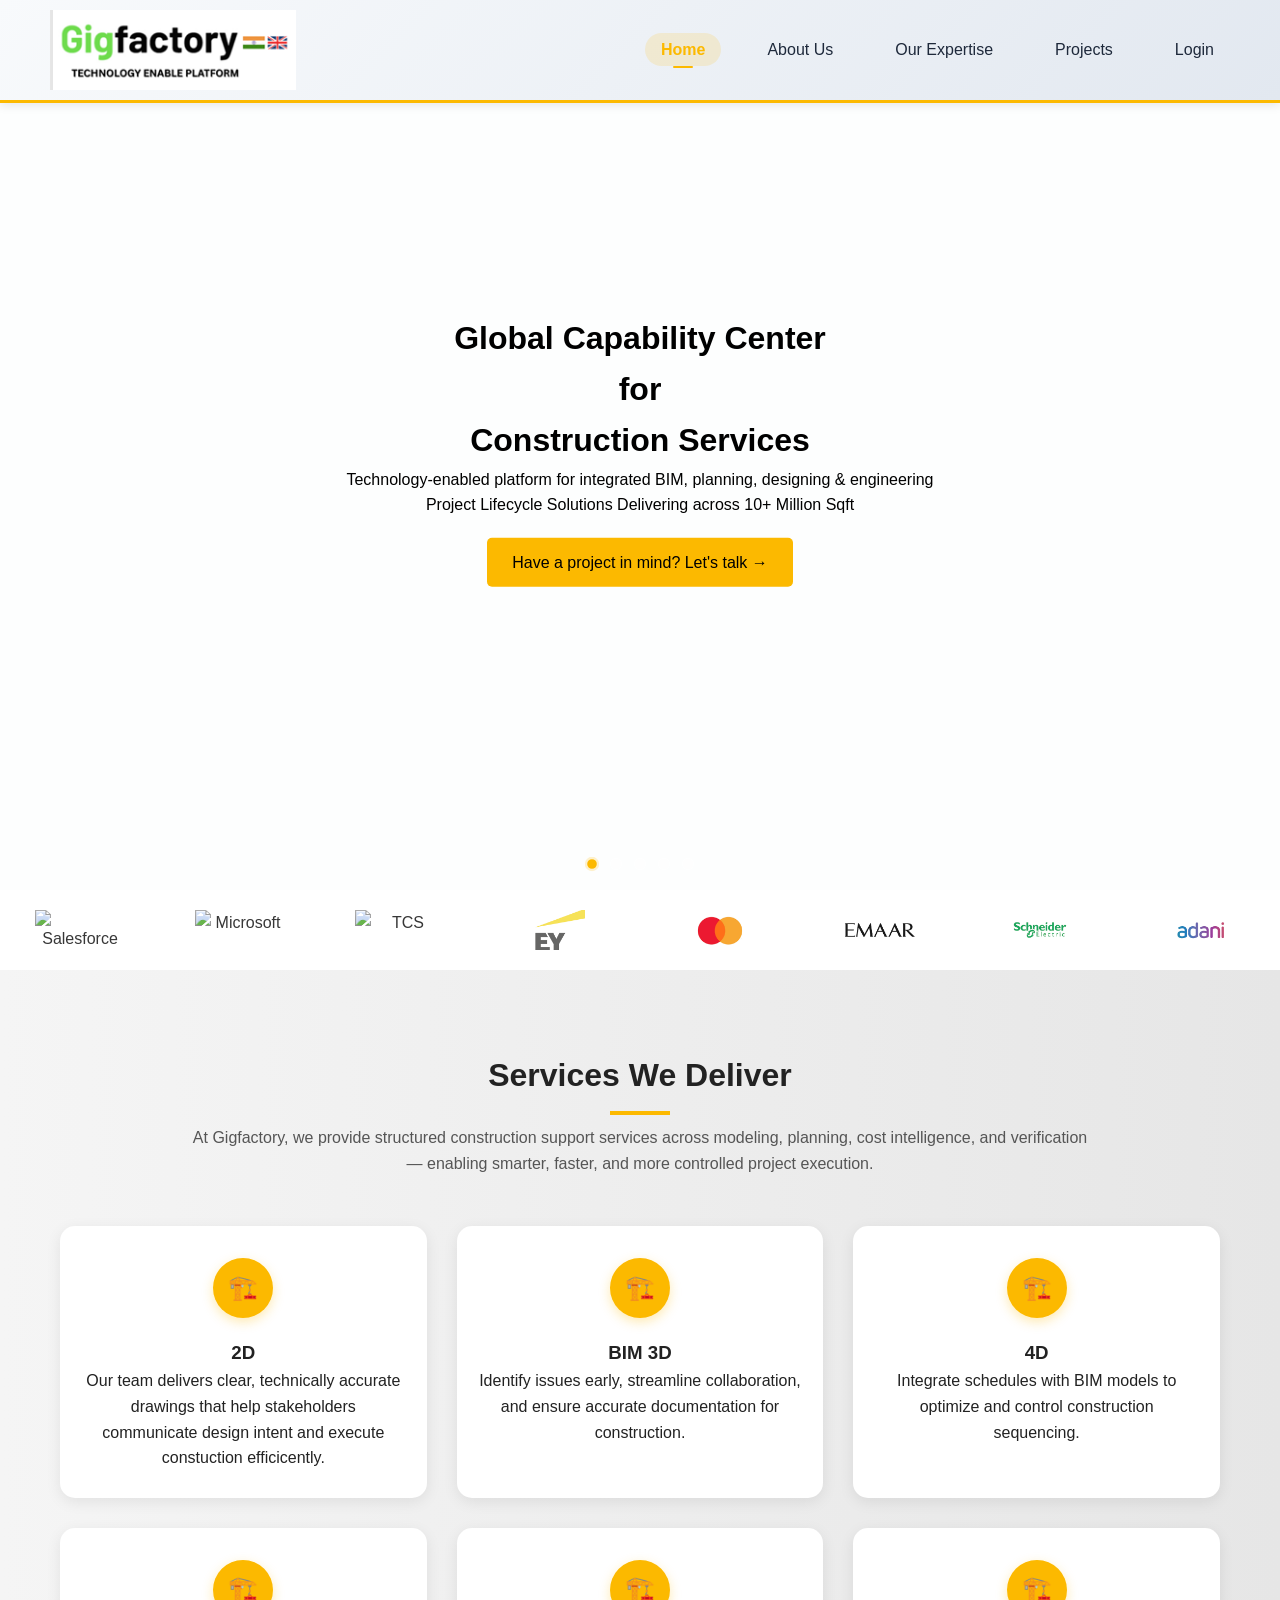
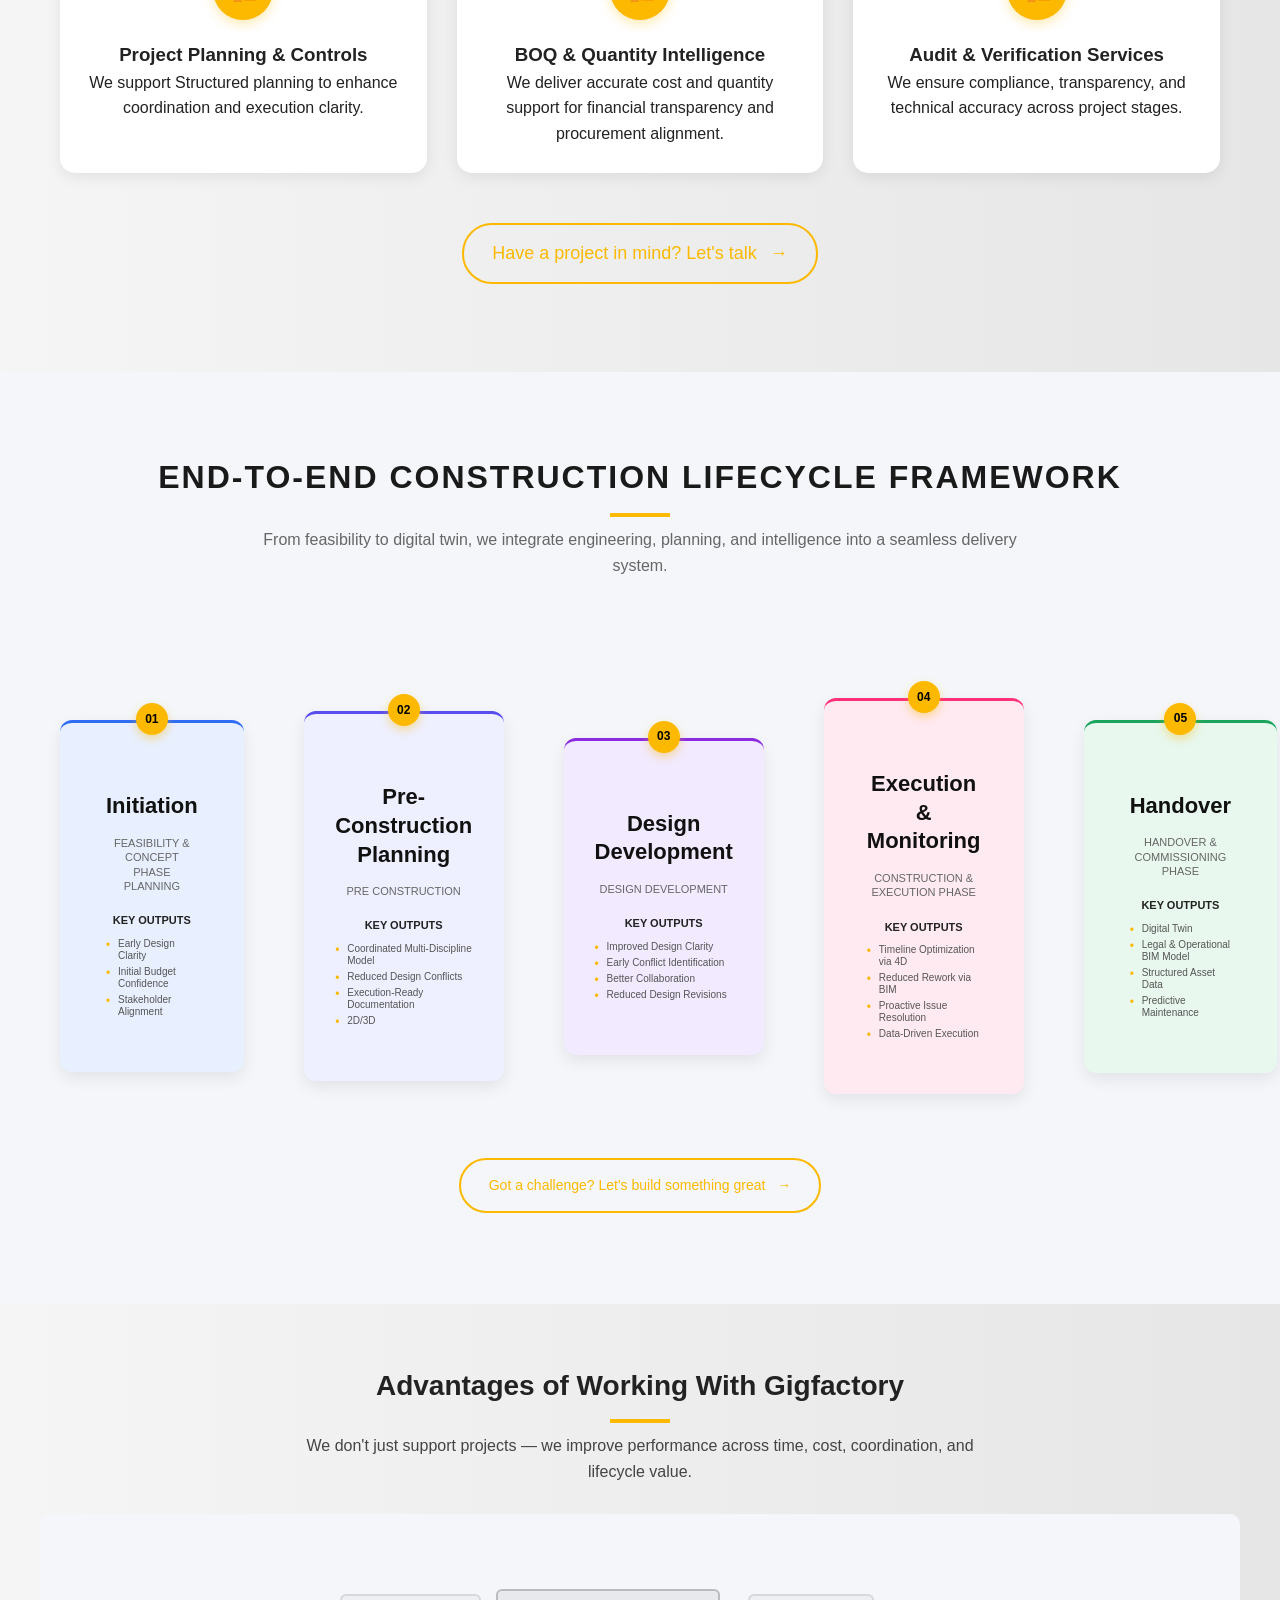
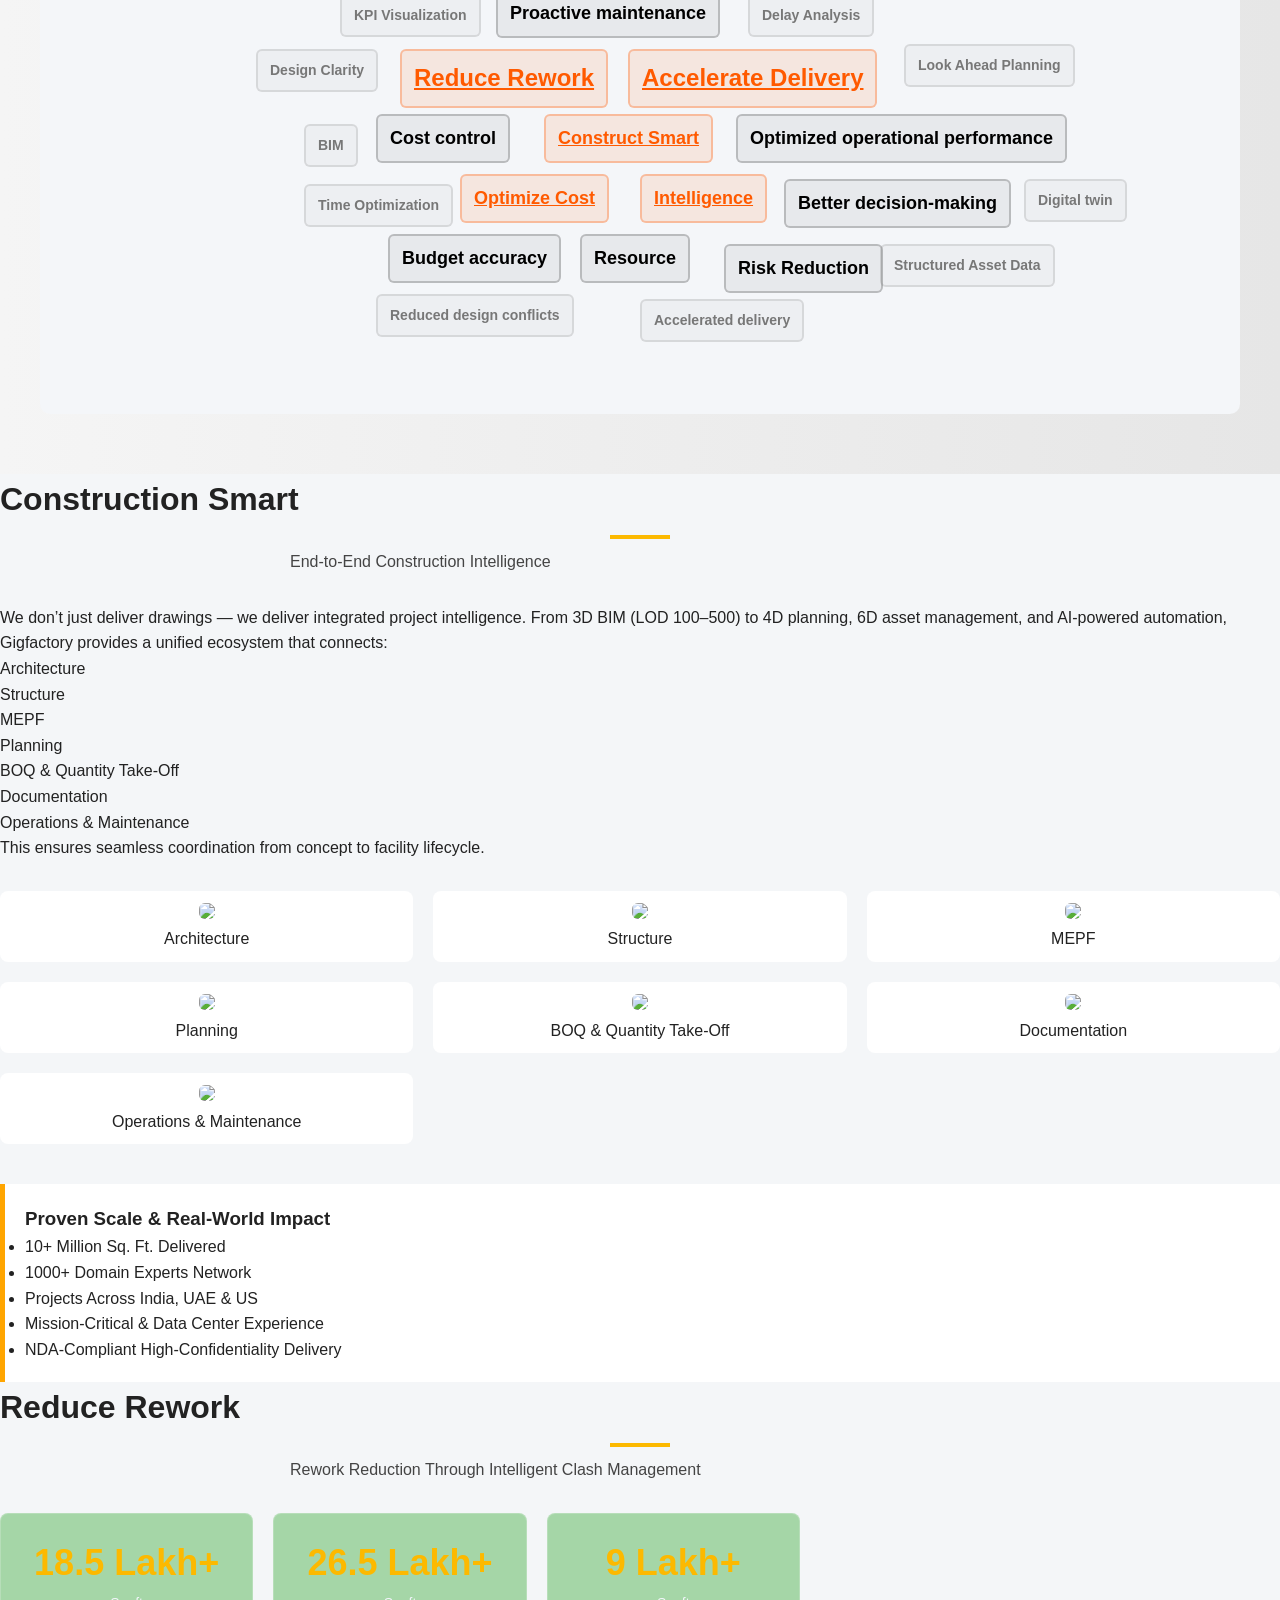
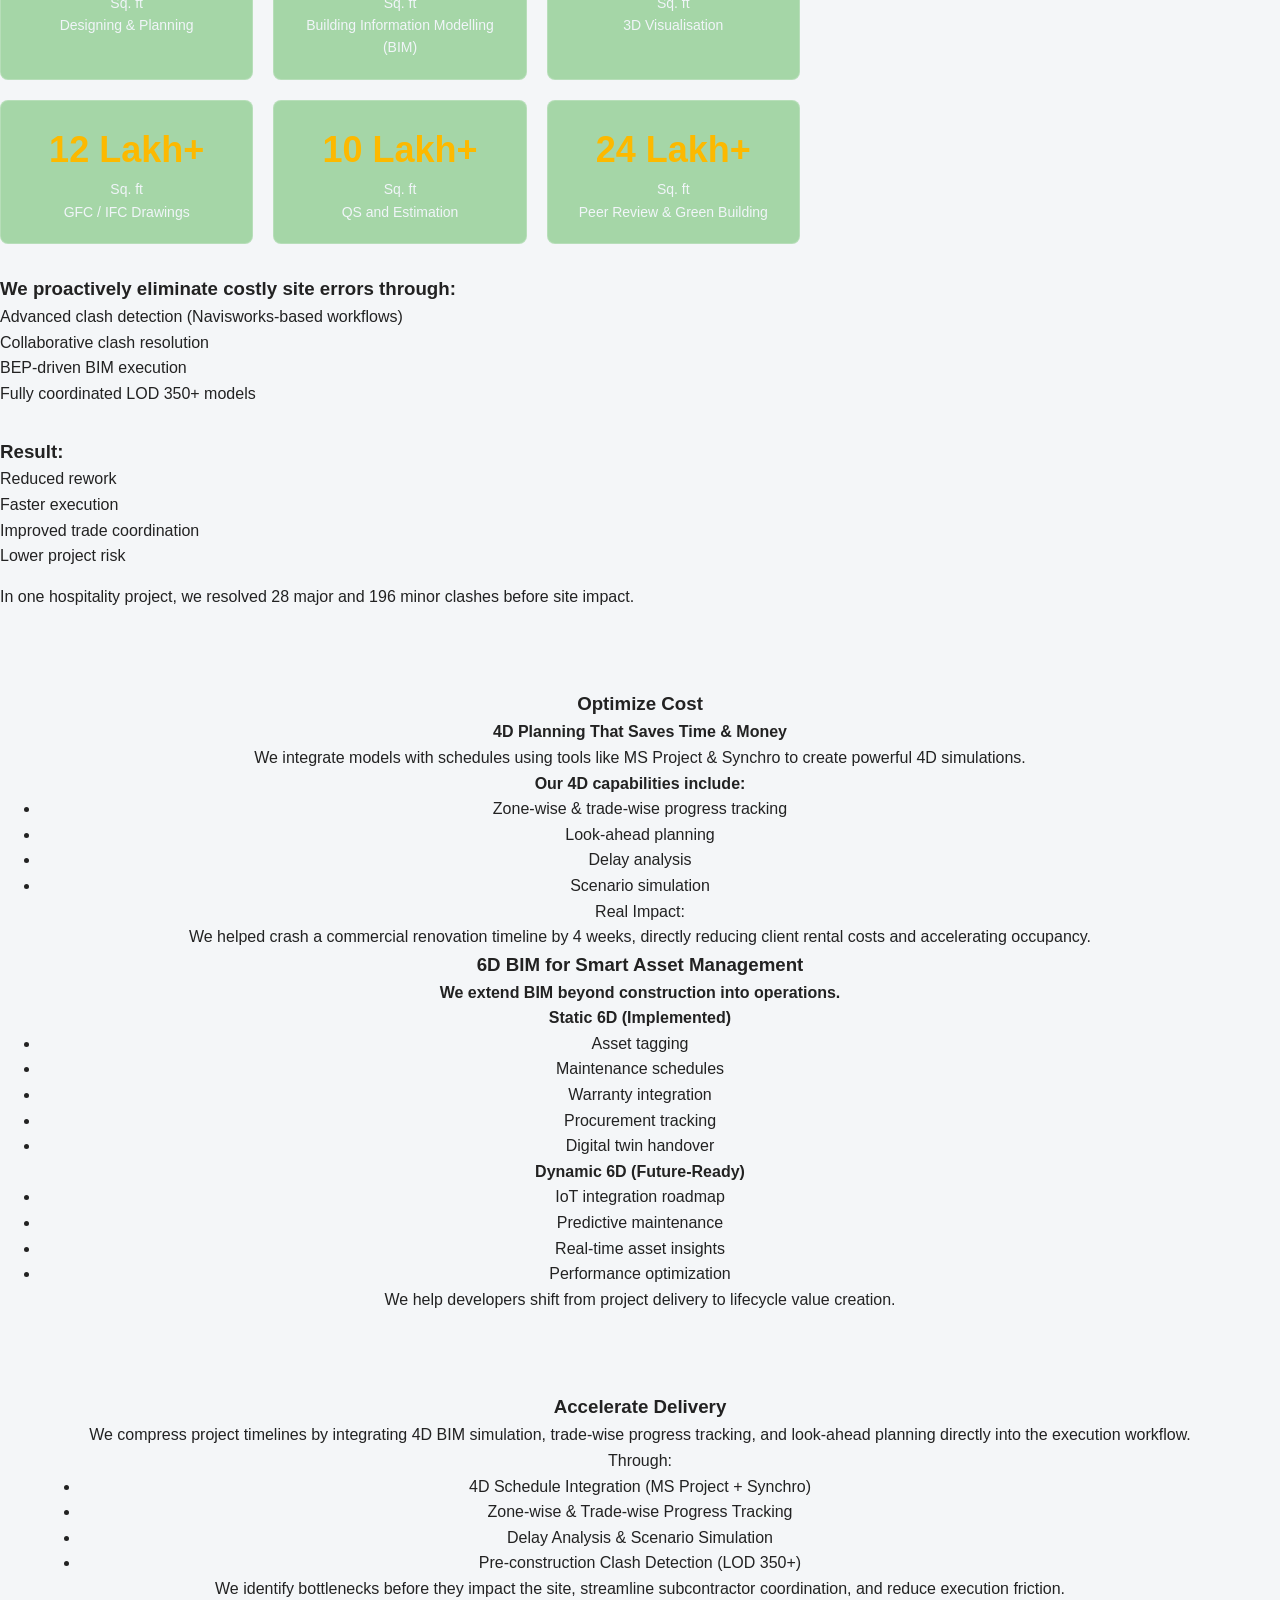
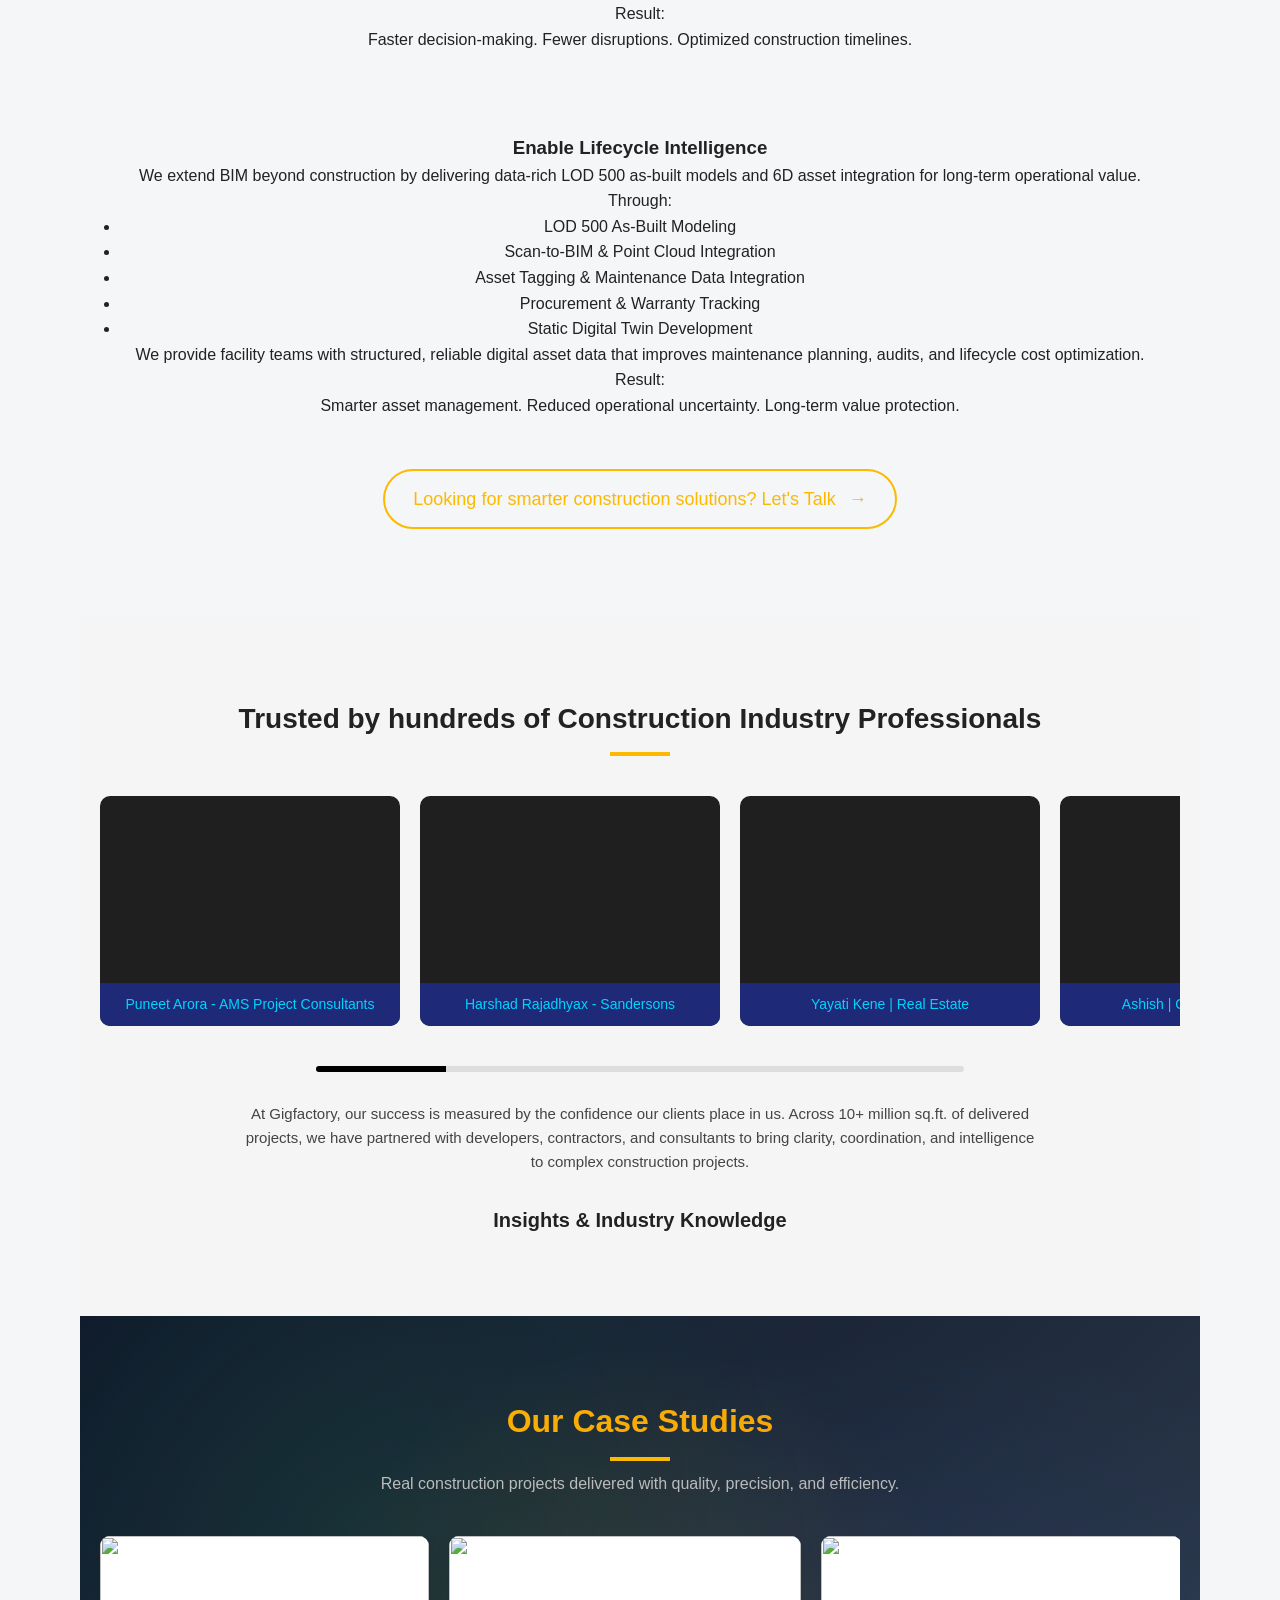
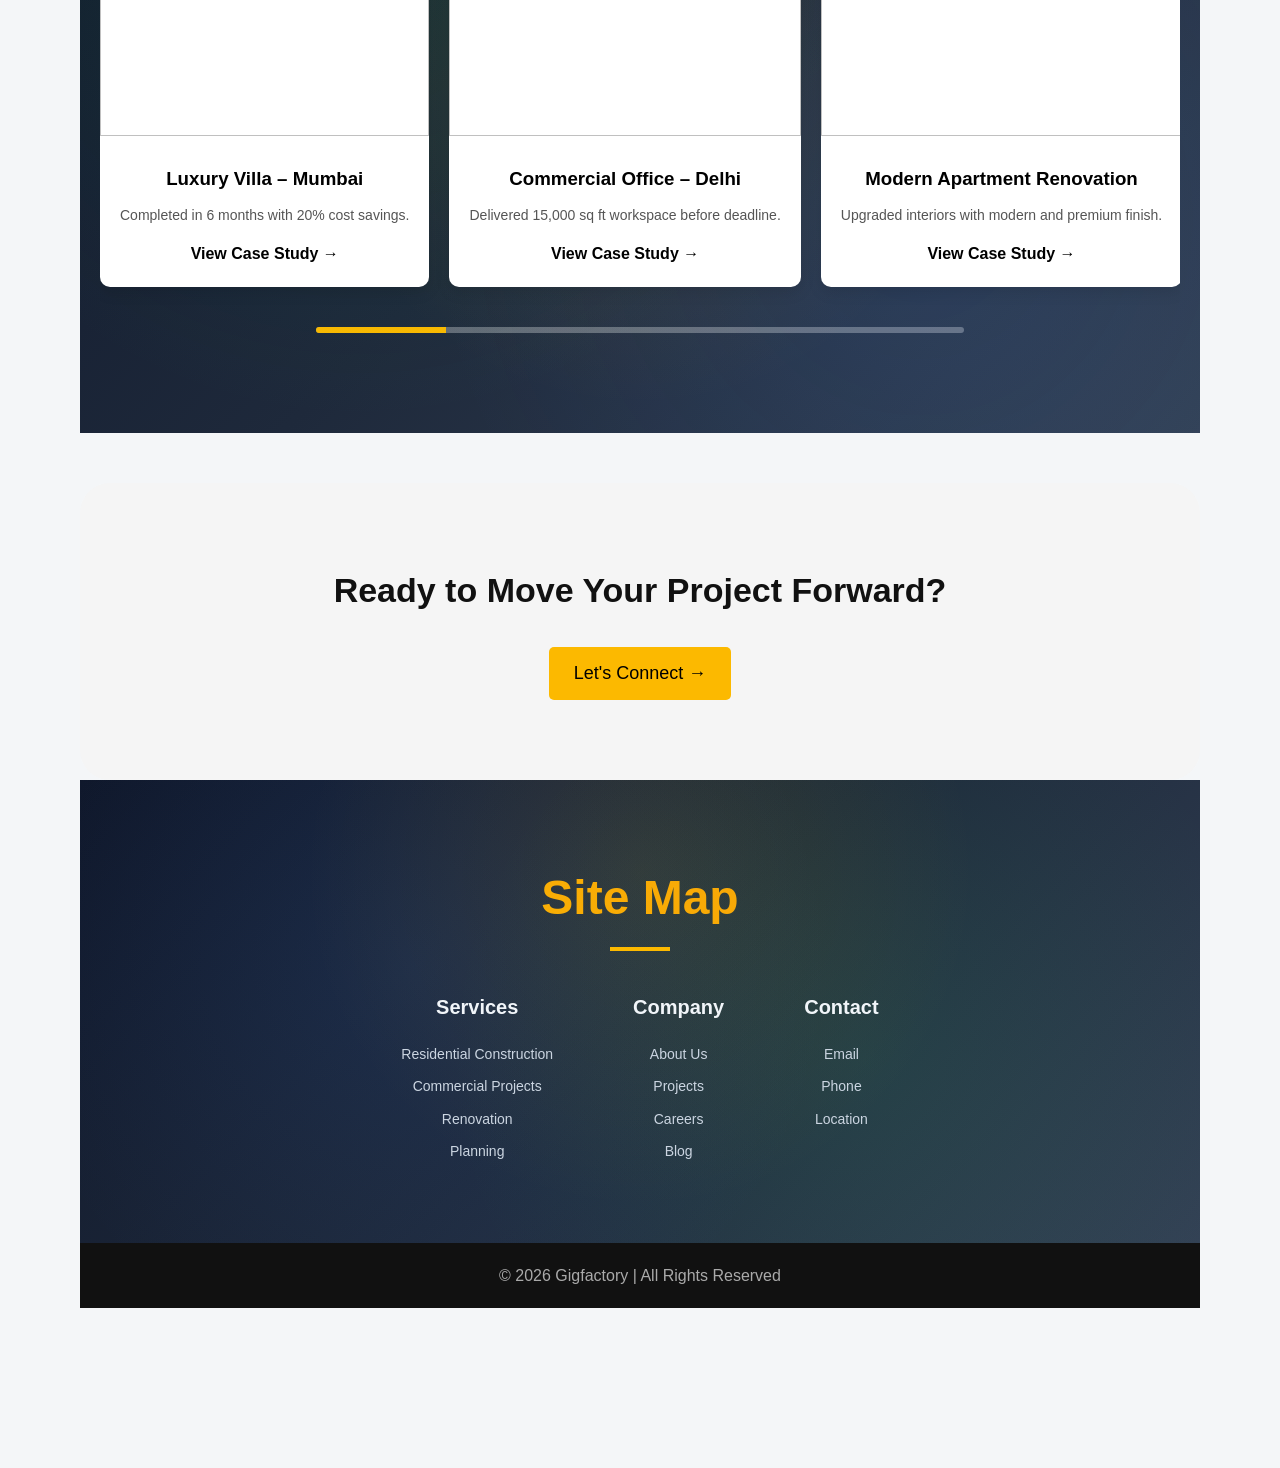
==== commit d128019a: "added new pages" ====
--- a/index.html
+++ b/index.html
@@ -3,51 +3,57 @@
 <head>
   <meta charset="UTF-8">
   <meta name="viewport" content="width=device-width, initial-scale=1.0">
-  <title>Gigfactory</title>
+  <title>Gigfactory - Construction Excellence</title>
   <link rel="stylesheet" href="style.css">
 </head>
 <body>
 
-<!-- Navbar -->
+<!-- NAVBAR -->
 <header class="navbar">
-  <div class="logo">
-    <img src="GF_logo.png" alt="Gigfactory Logo">
-  </div>
-
-  <nav>
-    <a href="#">Our Expertise</a>
-    <a href="#">Projects</a>
-    <a href="#">Login</a>
-  </nav>
+  <div class="nav-container">
+    <div class="nav-logo">
+      <img src="GF_logo.png" alt="Gigfactory Logo">
+    </div>
+    
+    <nav class="nav-menu">
+      <ul class="nav-links">
+        <li><a href="index.html" class="nav-link active">Home</a></li>
+        <li><a href="about.html" class="nav-link">About Us</a></li>
+        <li><a href="expertise.html" class="nav-link">Our Expertise</a></li>
+        <li><a href="projects.html" class="nav-link">Projects</a></li>
+        <li><a href="login.html" class="nav-link">Login</a></li>
+      </ul>
+    </nav>
+  </div>
 </header>
 
-<!-- Hero Section -->
+<!-- HERO SECTION -->
 <section class="hero">
   <div class="hero-slider">
+
     <div class="hero-slide active">
-      <img src="https://images.unsplash.com/photo-1503387762-592deb58ef4e" alt="Construction Project 1">
-    </div>
+      <img src="https://images.unsplash.com/photo-1479839672679-a46483c0e7c8?auto=format&fit=crop&w=1920&q=80" alt="Construction Site">
+    </div>
+
     <div class="hero-slide">
-      <img src="https://images.unsplash.com/photo-1486406146926-c627a92ad1ab" alt="Construction Project 2">
-    </div>
+      <img src="https://images.unsplash.com/photo-1487958449943-2429e8be8625?auto=format&fit=crop&w=1920&q=80" alt="Building Project">
+    </div>
+
     <div class="hero-slide">
-      <img src="https://images.unsplash.com/photo-1501183638710-841dd1904471" alt="Construction Project 3">
-    </div>
+      <img src="https://images.unsplash.com/photo-1503387762-592deb58ef4e?auto=format&fit=crop&w=1920&q=80" alt="Architecture Construction">
+    </div>
+
     <div class="hero-slide">
-      <img src="https://images.unsplash.com/photo-1497366216548-37526070297c" alt="Construction Project 4">
-    </div>
+      <img src="https://images.unsplash.com/photo-1497366216548-37526070297c?w=1920" alt="Construction Workers">
+    </div>
+
     <div class="hero-slide">
-      <img src="https://images.unsplash.com/photo-1541888946425-d81bb1924025" alt="Construction Project 5">
-    </div>
-  </div>
-  
-  <div class="hero-content">
-    <h1>Global Capability Center for Construction Services</h1>
-    <p>Technology-enabled platform for integrated BIM, planning, designing & engineering</p>
-    <p>Project Lifecycle Solutions Delivering across 10+ Million Sqft</p>
-    <a href="#" class="btn open-contact">Get Started → </a>
-  </div>
-  
+      <img src="https://images.unsplash.com/photo-1486406146926-c627a92ad1ab?auto=format&fit=crop&w=1920&q=80" alt="Modern Construction Project">
+    </div>
+
+  </div>
+</section>
+
   <!-- Slider Indicators -->
   <div class="hero-indicators">
     <span class="indicator active" data-slide="0"></span>
@@ -56,6 +62,16 @@
     <span class="indicator" data-slide="3"></span>
     <span class="indicator" data-slide="4"></span>
   </div>
+
+  <!-- Hero Content -->
+  <div class="hero-content">
+     <h1>Global Capability Center</h1>
+      <h1> for </h1>
+       <h1> Construction Services</h1>
+    <p>Technology-enabled platform for integrated BIM, planning, designing & engineering</p>
+    <p>Project Lifecycle Solutions Delivering across 10+ Million Sqft</p>
+    <a href="#" class="btn open-contact">Have a project in mind? Let's talk →</a>
+  </div>
 </section>
 
 <!-- CLIENT LOGO STRIP -->
@@ -63,26 +79,31 @@
   <div class="logo-slider">
     <div class="logo-track">
       <!-- ORIGINAL SET -->
-      <img src="https://upload.wikimedia.org/wikipedia/commons/2/2f/Google_2015_logo.svg">
-      <img src="https://upload.wikimedia.org/wikipedia/commons/4/44/Microsoft_logo.svg">
-      <img src="https://upload.wikimedia.org/wikipedia/commons/a/a9/Amazon_logo.svg">
-      <img src="https://upload.wikimedia.org/wikipedia/commons/f/fa/Apple_logo_black.svg">
-      <img src="https://upload.wikimedia.org/wikipedia/commons/0/08/Netflix_2015_logo.svg">
-      <img src="https://upload.wikimedia.org/wikipedia/commons/b/bb/Tesla_T_symbol.svg">
-      <img src="https://upload.wikimedia.org/wikipedia/commons/8/8d/Adobe_Corporate_Logo.png">
-      <img src="https://upload.wikimedia.org/wikipedia/commons/a/a6/Logo_NIKE.svg">
-      <img src="https://upload.wikimedia.org/wikipedia/commons/c/c9/Intel-logo.svg">
-
-      <!-- DUPLICATE SAME SET -->
-      <img src="https://upload.wikimedia.org/wikipedia/commons/2/2f/Google_2015_logo.svg">
-      <img src="https://upload.wikimedia.org/wikipedia/commons/4/44/Microsoft_logo.svg">
-      <img src="https://upload.wikimedia.org/wikipedia/commons/a/a9/Amazon_logo.svg">
-      <img src="https://upload.wikimedia.org/wikipedia/commons/f/fa/Apple_logo_black.svg">
-      <img src="https://upload.wikimedia.org/wikipedia/commons/0/08/Netflix_2015_logo.svg">
-      <img src="https://upload.wikimedia.org/wikipedia/commons/b/bb/Tesla_T_symbol.svg">
-      <img src="https://upload.wikimedia.org/wikipedia/commons/8/8d/Adobe_Corporate_Logo.png">
-      <img src="https://upload.wikimedia.org/wikipedia/commons/a/a6/Logo_NIKE.svg">
-      <img src="https://upload.wikimedia.org/wikipedia/commons/c/c9/Intel-logo.svg">
+      <img src="https://upload.wikimedia.org/wikipedia/commons/f/f9/Salesforce.com_logo.svg" alt="Salesforce">
+      <img src="https://upload.wikimedia.org/wikipedia/commons/4/44/Microsoft_logo.svg" alt="Microsoft">
+      <img src="tcs.png" alt="TCS">
+      <img src="ey.png" alt="EY">
+      <img src="mastercard.png" alt="Mastercard">
+      <img src="emaar.png" alt="Emaar">
+      <img src="schneider.png" alt="Schneider Electric">
+      <img src="adani.png" alt="Adani">
+      <img src="lt.png" alt="L&T">
+      <img src="cynosure.jpg" alt="cynosure">
+      <img src="mudon.jpg" alt="mudon">
+
+      <!-- DUPLICATE SET (for smooth infinite scroll) -->
+       <img src="https://upload.wikimedia.org/wikipedia/commons/f/f9/Salesforce.com_logo.svg" alt="Salesforce">
+      <img src="https://upload.wikimedia.org/wikipedia/commons/4/44/Microsoft_logo.svg" alt="Microsoft">
+      <img src="tcs.jpg" alt="TCS">
+      <img src="ey.png" alt="EY">
+      <img src="mastercard.png" alt="Mastercard">
+      <img src="emaar.png" alt="Emaar">
+      <img src="schneider.png" alt="Schneider Electric">
+      <img src="adani.png" alt="Adani">
+      <img src="lt.png" alt="L&T">
+      <img src="cynosure.jpg" alt="cynosure">
+      <img src="mudon.jpg" alt="mudon">
+
     </div>
   </div>
 </section>
@@ -136,7 +157,7 @@
 
   </div>
 
-  <h3 class="cta-text open-contact">Have a project in mind? Let’s talk </h3>
+  <h3 class="cta-text open-contact">Have a project in mind? Let's talk </h3>
 </section>
 
 <section class="lifecycle">
@@ -148,129 +169,628 @@
   </p>
 
   <div class="timeline">
-    <div class="phase" data-phase="initiation">
-      <div class="phase-circle">
-        <div class="phase-icon">🏗️</div>
-        <div class="phase-number">01</div>
-      </div>
-      <h3 class="phase-title">Initiation</h3>
-      <div class="phase-details">
-        <p>Feasibility & concept phase planning</p>
-        <ul>
-          <li>Early Design Clarity</li>
-          <li>Initial Budget Confidence</li>
-          <li>Stakeholder Alignment</li>
-        </ul>
-      </div>
-    </div>
-
-    <div class="phase" data-phase="pre-construction">
-      <div class="phase-circle">
-        <div class="phase-icon">📐</div>
-        <div class="phase-number">02</div>
-      </div>
-      <h3 class="phase-title">Pre Construction</h3>
-      <div class="phase-details">
-        <p>Planning Stage</p>
-        <ul>
-          <li>Coordinated Multi-Discipline Model</li>
-          <li>Reduced Design Conflicts</li>
-          <li>Execution Ready Docs</li>
-          <li>2D / 3D Models</li>
-        </ul>
-      </div>
-    </div>
-
-    <div class="phase" data-phase="design-development">
-      <div class="phase-circle">
-        <div class="phase-icon">🏛️</div>
-        <div class="phase-number">03</div>
-      </div>
-      <h3 class="phase-title">Design Development</h3>
-      <div class="phase-details">
-        <p>Detailed Engineering</p>
-        <ul>
-          <li>Better Visualization</li>
-          <li>Early Conflict Detection</li>
-          <li>Improved Collaboration</li>
-          <li>Reduced Rework</li>
-        </ul>
-      </div>
-    </div>
-
-    <div class="phase" data-phase="execution">
-      <div class="phase-circle">
-        <div class="phase-icon">⚒️</div>
-        <div class="phase-number">04</div>
-      </div>
-      <h3 class="phase-title">Execution</h3>
-      <div class="phase-details">
-        <p>Construction Phase</p>
-        <ul>
-          <li>Timeline Optimization</li>
-          <li>BIM Integration</li>
-          <li>Issue Resolution</li>
-          <li>Automation Driven Work</li>
-        </ul>
-      </div>
-    </div>
-
-    <div class="phase" data-phase="handover">
-      <div class="phase-circle">
-        <div class="phase-icon">🏆</div>
-        <div class="phase-number">05</div>
-      </div>
-      <h3 class="phase-title">Handover</h3>
-      <div class="phase-details">
-        <p>Final Delivery</p>
-        <ul>
-          <li>Digital Twin</li>
-          <li>Asset Data</li>
-          <li>Predictive Maintenance</li>
-          <li>Lifecycle Optimization</li>
-        </ul>
-      </div>
-    </div>
-  </div>
+    <!-- Card 1 -->
+    <div class="timeline-card blue">
+      <div class="timeline-dot">01</div>
+      <div class="card-content">
+        <h3>Initiation</h3>
+        <p class="subtitle">FEASIBILITY & CONCEPT PHASE PLANNING</p>
+        <div class="outputs">
+          <h4>KEY OUTPUTS</h4>
+          <ul>
+            <li>Early Design Clarity</li>
+            <li>Initial Budget Confidence</li>
+            <li>Stakeholder Alignment</li>
+          </ul>
+        </div>
+      </div>
+    </div>
+
+    <!-- Card 2 -->
+    <div class="timeline-card indigo">
+      <div class="timeline-dot">02</div>
+      <div class="card-content">
+        <h3>Pre-Construction Planning</h3>
+        <p class="subtitle">PRE CONSTRUCTION</p>
+        <div class="outputs">
+          <h4>KEY OUTPUTS</h4>
+          <ul>
+            <li>Coordinated Multi-Discipline Model</li>
+            <li>Reduced Design Conflicts</li>
+            <li>Execution-Ready Documentation</li>
+            <li>2D/3D</li>
+          </ul>
+        </div>
+      </div>
+    </div>
+
+    <!-- Card 3 -->
+    <div class="timeline-card purple">
+      <div class="timeline-dot">03</div>
+      <div class="card-content">
+        <h3>Design Development</h3>
+        <p class="subtitle">DESIGN DEVELOPMENT</p>
+        <div class="outputs">
+          <h4>KEY OUTPUTS</h4>
+          <ul>
+            <li>Improved Design Clarity</li>
+            <li>Early Conflict Identification</li>
+            <li>Better Collaboration</li>
+            <li>Reduced Design Revisions</li>
+          </ul>
+        </div>
+      </div>
+    </div>
+
+    <!-- Card 4 -->
+    <div class="timeline-card pink">
+      <div class="timeline-dot">04</div>
+      <div class="card-content">
+        <h3>Execution & Monitoring</h3>
+        <p class="subtitle">CONSTRUCTION & EXECUTION PHASE</p>
+        <div class="outputs">
+          <h4>KEY OUTPUTS</h4>
+          <ul>
+            <li>Timeline Optimization via 4D</li>
+            <li>Reduced Rework via BIM</li>
+            <li>Proactive Issue Resolution</li>
+            <li>Data-Driven Execution</li>
+          </ul>
+        </div>
+      </div>
+    </div>
+
+    <!-- Card 5 -->
+    <div class="timeline-card green">
+      <div class="timeline-dot">05</div>
+      <div class="card-content">
+        <h3>Handover</h3>
+        <p class="subtitle">HANDOVER & COMMISSIONING PHASE</p>
+        <div class="outputs">
+          <h4>KEY OUTPUTS</h4>
+          <ul>
+            <li>Digital Twin</li>
+            <li>Legal & Operational BIM Model</li>
+            <li>Structured Asset Data</li>
+            <li>Predictive Maintenance</li>
+          </ul>
+        </div>
+      </div>
+    </div>
+
+    </div>
 
   <h3 class="lifecycle-cta open-contact">Got a challenge? Let's build something great </h3>
 </section>
 
 <section class="advantages">
   <h2>Advantages of Working With Gigfactory</h2>
-
-  <p class="adv-desc">
-    We don’t just support projects — we improve performance across time, cost,
+  <p class="subtitle">
+    We don't just support projects — we improve performance across time, cost,
     coordination, and lifecycle value.
   </p>
 
-  <div class="word-grid" id="wordGrid">
-    <span><i class="icon">📊</i> KPI Visualization</span>
-    <span><i class="icon">⏱️</i> Delay Analysis</span>
-    <span><i class="icon">🔮</i> Look Ahead Planning</span>
-    <span><i class="icon">🤝</i> Reduced Design Conflicts</span>
-    <span><i class="icon">💰</i> Budget Accuracy</span>
-    <span><i class="icon">🔧</i> Proactive Maintenance</span>
-    <span><i class="icon">🔄</i> Reduce Rework</span>
-    <span><i class="icon">🏗️</i> Construct Smart</span>
-    <span><i class="icon">🚀</i> Accelerate Delivery</span>
-    <span><i class="icon">👥</i> Digital Twin</span>
-    <span><i class="icon">💡</i> Design Clarity</span>
-    <span><i class="icon">🧠</i> Intelligence</span>
-    <span><i class="icon">💸</i> Optimize Cost</span>
-    <span><i class="icon">🛡️</i> Risk Reduction</span>
-    <span><i="icon">✅</i> Better Decision-Making</span>
-    <span><i="icon">⏰</i> Time Optimization</span>
-    <span><i class="icon">📁</i> Structured Asset Data</span>
-    <span><i class="icon">📊</i> Cost Control</span>
-    <span><i class="icon">📋</i> Resource Planning</span>
-    <span><i class="icon">⚡</i> Smart Execution</span>
-    <span><i class="icon">🔄</i> Lifecycle Value</span>
-    <span><i class="icon">🤝</i> Coordination</span>
-    <span><i class="icon">⚡</i> Efficiency</span>
-    <span><i="icon">🤖</i> Automation</span>
-    <span><i class="icon">📈</i> Performance Tracking</span>
-  </div>
+  <div class="word-grid">
+    <!-- ORANGE (Clickable / Important) - Top Row -->
+   <a href="advantages.html#reducePopup" class="word orange big reduce">Reduce Rework</a>
+
+<a href="advantages.html#acceleratePopup" class="word orange big accelerate">Accelerate Delivery</a>
+
+<a href="advantages.html#constructPopup" class="word orange medium construct">Construct Smart</a>
+
+<a href="advantages.html#optimizePopup" class="word orange medium optimize">Optimize Cost</a>
+
+<a href="advantages.html#intelligencePopup" class="word orange medium intelligence">Intelligence</a>
+
+    <!-- BLACK - Middle Row -->
+    <span class="word black medium budget">Budget accuracy</span>
+    <span class="word black medium maintenance">Proactive maintenance</span>
+    <span class="word black medium cost">Cost control</span>
+    <span class="word black medium risk">Risk Reduction</span>
+    <span class="word black medium resource">Resource</span>
+    <span class="word black medium decision">Better decision-making</span>
+    <span class="word black medium performance">Optimized operational performance</span>
+
+    <!-- GREY - Bottom Row -->
+    <span class="word grey small kpi">KPI Visualization</span>
+    <span class="word grey small delay">Delay Analysis</span>
+    <span class="word grey small design">Design Clarity</span>
+    <span class="word grey small planning">Look Ahead Planning</span>
+    <span class="word grey small time">Time Optimization</span>
+    <span class="word grey small digital">Digital twin</span>
+    <span class="word grey small bim">BIM</span>
+    <span class="word grey small asset">Structured Asset Data</span>
+    <span class="word grey small conflicts">Reduced design conflicts</span>
+    <span class="word grey small delivery">Accelerated delivery</span>
+  </div>
+</section>
+
+<!-- WORD POPUP MODALS -->
+<div class="word-popup" id="reducePopup">
+  <div class="popup-overlay"></div>
+  <div class="popup-content">
+    <span class="close-popup" id="closeReducePopup">&times;</span>
+    <h2>Reduce Rework</h2>
+    <p class="subtitle">Rework Reduction Through Intelligent Clash Management</p>
+    
+    <!-- PROJECT STATS -->
+    <div class="stats-grid">
+      <div class="stat-box">
+        <h3>18.5 Lakh+</h3>
+        <p>Sq. ft<br>Designing & Planning</p>
+      </div>
+      <div class="stat-box">
+        <h3>26.5 Lakh+</h3>
+        <p>Sq. ft<br>Building Information Modelling (BIM)</p>
+      </div>
+      <div class="stat-box">
+        <h3>9 Lakh+</h3>
+        <p>Sq. ft<br>3D Visualisation</p>
+      </div>
+      <div class="stat-box">
+        <h3>12 Lakh+</h3>
+        <p>Sq. ft<br>GFC / IFC Drawings</p>
+      </div>
+      <div class="stat-box">
+        <h3>10 Lakh+</h3>
+        <p>Sq. ft<br>QS and Estimation</p>
+      </div>
+      <div class="stat-box">
+        <h3>24 Lakh+</h3>
+        <p>Sq. ft<br>Peer Review & Green Building</p>
+      </div>
+    </div>
+
+    <!-- CONTENT -->
+    <h3 class="section-heading">We proactively eliminate costly site errors through:</h3>
+    <ul>
+      <li>Advanced clash detection (Navisworks-based workflows)</li>
+      <li>Collaborative clash resolution</li>
+      <li>BEP-driven BIM execution</li>
+      <li>Fully coordinated LOD 350+ models</li>
+    </ul>
+
+    <!-- RESULT -->
+    <h3 class="section-heading">Result:</h3>
+    <ul>
+      <li>Reduced rework</li>
+      <li>Faster execution</li>
+      <li>Improved trade coordination</li>
+      <li>Lower project risk</li>
+    </ul>
+
+    <p class="highlight">
+      In one hospitality project, we resolved 28 major and 196 minor clashes before site impact.
+    </p>
+  </div>
+</div>
+
+<div class="word-popup" id="acceleratePopup">
+  <div class="popup-overlay"></div>
+  <div class="popup-content">
+    <span class="close-popup" id="closeAcceleratePopup">&times;</span>
+    <h2>Accelerate Delivery</h2>
+    <p class="subtitle">4D Planning That Saves Time & Money</p>
+    
+    <p>We compress project timelines by integrating 4D BIM simulation, trade-wise progress tracking, and look-ahead planning directly into the execution workflow.</p>
+    
+    <p class="sub-heading">Through:</p>
+    <ul>
+      <li>4D Schedule Integration (MS Project + Synchro)</li>
+      <li>Zone-wise & Trade-wise Progress Tracking</li>
+      <li>Delay Analysis & Scenario Simulation</li>
+      <li>Pre-construction Clash Detection (LOD 350+)</li>
+    </ul>
+
+    <p>We identify bottlenecks before they impact the site, streamline subcontractor coordination, and reduce execution friction.</p>
+
+    <p class="sub-heading">Result:</p>
+    <p>Faster decision-making. Fewer disruptions. Optimized construction timelines.</p>
+  </div>
+</div>
+
+<div class="word-popup" id="constructPopup">
+  <div class="popup-overlay"></div>
+  <div class="popup-content">
+    <span class="close-popup" id="closeConstructPopup">&times;</span>
+    <h2>Construct Smart</h2>
+    <p class="subtitle">End-to-End Construction Intelligence</p>
+    
+    <p>We don't just deliver drawings — we deliver integrated project intelligence. From 3D BIM (LOD 100–500) to 4D planning, 6D asset management, and AI-powered automation, Gigfactory provides a unified ecosystem that connects:</p>
+    
+    <ul>
+      <li>Architecture</li>
+      <li>Structure</li>
+      <li>MEPF</li>
+      <li>Planning</li>
+      <li>BOQ & Quantity Take-Off</li>
+      <li>Documentation</li>
+      <li>Operations & Maintenance</li>
+    </ul>
+
+    <p>This ensures seamless coordination from concept to facility lifecycle.</p>
+
+    <!-- IMAGE GRID -->
+    <div class="grid">
+      <div class="card">
+        <img src="https://images.unsplash.com/photo-1503387762-592deb58ef4e?w=600">
+        <p>Architecture</p>
+      </div>
+      <div class="card">
+        <img src="https://images.unsplash.com/photo-1504307651254-35680f356dfd?w=600">
+        <p>Structure</p>
+      </div>
+      <div class="card">
+        <img src="https://images.unsplash.com/photo-1581092580497-e0d23cbdf1dc?w=600">
+        <p>MEPF</p>
+      </div>
+      <div class="card">
+        <img src="https://images.unsplash.com/photo-1521790360280-9a9d8c67fbb2?w=600">
+        <p>Planning</p>
+      </div>
+      <div class="card">
+        <img src="https://images.unsplash.com/photo-1554224155-8d04cb21cd6c?w=600">
+        <p>BOQ & Quantity Take-Off</p>
+      </div>
+      <div class="card">
+        <img src="https://images.unsplash.com/photo-1581090700227-4c4b3c5d6f03?w=600">
+        <p>Documentation</p>
+      </div>
+      <div class="card">
+        <img src="https://images.unsplash.com/photo-1581091215367-59ab6b5e0b9b?w=600">
+        <p>Operations & Maintenance</p>
+      </div>
+    </div>
+
+    <!-- IMPACT SECTION -->
+    <div class="impact">
+      <h3>Proven Scale & Real-World Impact</h3>
+      <ul>
+        <li>10+ Million Sq. Ft. Delivered</li>
+        <li>1000+ Domain Experts Network</li>
+        <li>Projects Across India, UAE & US</li>
+        <li>Mission-Critical & Data Center Experience</li>
+        <li>NDA-Compliant High-Confidentiality Delivery</li>
+      </ul>
+    </div>
+  </div>
+</div>
+
+<div class="word-popup" id="optimizePopup">
+  <div class="popup-overlay"></div>
+  <div class="popup-content">
+    <span class="close-popup" id="closeOptimizePopup">&times;</span>
+    <h2>Optimize Cost</h2>
+    <p class="subtitle">4D Planning That Saves Time & Money</p>
+    
+    <p>We integrate models with schedules using tools like MS Project & Synchro to create powerful 4D simulations.</p>
+    
+    <p><strong>Our 4D capabilities include:</strong></p>
+    <ul>
+      <li>Zone-wise & trade-wise progress tracking</li>
+      <li>Look-ahead planning</li>
+      <li>Delay analysis</li>
+      <li>Scenario simulation</li>
+    </ul>
+
+    <p class="underline">Real Impact:</p>
+    <p>We helped crash a commercial renovation timeline by 4 weeks, directly reducing client rental costs and accelerating occupancy.</p>
+    
+    <h3>6D BIM for Smart Asset Management</h3>
+    <p>We extend BIM beyond construction into operations.</p>
+    
+    <p><strong>Static 6D (Implemented)</strong></p>
+    <ul>
+      <li>Asset tagging</li>
+      <li>Maintenance schedules</li>
+      <li>Warranty integration</li>
+      <li>Procurement tracking</li>
+      <li>Digital twin handover</li>
+    </ul>
+
+    <p><strong>Dynamic 6D (Future-Ready)</strong></p>
+    <ul>
+      <li>IoT integration roadmap</li>
+      <li>Predictive maintenance</li>
+      <li>Real-time asset insights</li>
+      <li>Performance optimization</li>
+    </ul>
+
+    <p>We help developers shift from project delivery to lifecycle value creation.</p>
+  </div>
+</div>
+
+<div class="word-popup" id="intelligencePopup">
+  <div class="popup-overlay"></div>
+  <div class="popup-content">
+    <span class="close-popup" id="closeIntelligencePopup">&times;</span>
+    <h2>Enable Lifecycle Intelligence</h2>
+    <p class="subtitle">LOD 500 As-Built Modeling & 6D Asset Integration</p>
+    
+    <p>We extend BIM beyond construction by delivering data-rich LOD 500 as-built models and 6D asset integration for long-term operational value.</p>
+
+    <p class="sub-heading">Through:</p>
+    <ul>
+      <li>LOD 500 As-Built Modeling</li>
+      <li>Scan-to-BIM & Point Cloud Integration</li>
+      <li>Asset Tagging & Maintenance Data Integration</li>
+      <li>Procurement & Warranty Tracking</li>
+      <li>Static Digital Twin Development</li>
+    </ul>
+
+    <p>We provide facility teams with structured, reliable digital asset data that improves maintenance planning, audits, and lifecycle cost optimization.</p>
+
+    <p class="sub-heading">Result:</p>
+    <p>Smarter asset management. Reduced operational uncertainty. Long-term value protection.</p>
+  </div>
+</div>
+
+<h2 id="detail-title">Construction Smart</h2>
+
+    <p class="subtitle">End-to-End Construction Intelligence</p>
+
+    <p>
+      We don’t just deliver drawings — we deliver integrated project intelligence.
+      From 3D BIM (LOD 100–500) to 4D planning, 6D asset management, and AI-powered automation,
+      Gigfactory provides a unified ecosystem that connects:
+    </p>
+
+    <ul>
+      <li>Architecture</li>
+      <li>Structure</li>
+      <li>MEPF</li>
+      <li>Planning</li>
+      <li>BOQ & Quantity Take-Off</li>
+      <li>Documentation</li>
+      <li>Operations & Maintenance</li>
+    </ul>
+
+    <p>
+      This ensures seamless coordination from concept to facility lifecycle.
+    </p>
+
+    <!-- IMAGE GRID -->
+    <div class="grid">
+      <div class="card">
+        <img src="https://images.unsplash.com/photo-1503387762-592deb58ef4e?w=600">
+        <p>Architecture</p>
+      </div>
+
+      <div class="card">
+        <img src="https://images.unsplash.com/photo-1504307651254-35680f356dfd?w=600">
+        <p>Structure</p>
+      </div>
+
+      <div class="card">
+        <img src="https://images.unsplash.com/photo-1581092580497-e0d23cbdf1dc?w=600">
+        <p>MEPF</p>
+      </div>
+
+      <div class="card">
+        <img src="https://images.unsplash.com/photo-1521790360280-9a9d8c67fbb2?w=600">
+        <p>Planning</p>
+      </div>
+
+      <div class="card">
+        <img src="https://images.unsplash.com/photo-1554224155-8d04cb21cd6c?w=600">
+        <p>BOQ & Quantity Take-Off</p>
+      </div>
+
+      <div class="card">
+        <img src="https://images.unsplash.com/photo-1581090700227-4c4b3c5d6f03?w=600">
+        <p>Documentation</p>
+      </div>
+
+      <div class="card">
+        <img src="https://images.unsplash.com/photo-1581091215367-59ab6b5e0b9b?w=600">
+        <p>Operations & Maintenance</p>
+      </div>
+    </div>
+
+
+    
+    <!-- IMPACT SECTION -->
+    <div class="impact">
+      <h3>Proven Scale & Real-World Impact</h3>
+      <ul>
+        <li>10+ Million Sq. Ft. Delivered</li>
+        <li>1000+ Domain Experts Network</li>
+        <li>Projects Across India, UAE & US</li>
+        <li>Mission-Critical & Data Center Experience</li>
+        <li>NDA-Compliant High-Confidentiality Delivery</li>
+      </ul>
+    </div>
+
+  </div>
+
+
+  
+    <h2>Reduce Rework</h2>
+    <p class="subtitle">Rework Reduction Through Intelligent Clash Management</p>
+
+    <!-- PROJECT STATS -->
+    <div class="stats-grid">
+      <div class="stat-box">
+        <h3>18.5 Lakh+</h3>
+        <p>Sq. ft<br>Designing & Planning</p>
+      </div>
+
+      <div class="stat-box">
+        <h3>26.5 Lakh+</h3>
+        <p>Sq. ft<br>Building Information Modelling (BIM)</p>
+      </div>
+
+      <div class="stat-box">
+        <h3>9 Lakh+</h3>
+        <p>Sq. ft<br>3D Visualisation</p>
+      </div>
+
+      <div class="stat-box">
+        <h3>12 Lakh+</h3>
+        <p>Sq. ft<br>GFC / IFC Drawings</p>
+      </div>
+
+      <div class="stat-box">
+        <h3>10 Lakh+</h3>
+        <p>Sq. ft<br>QS and Estimation</p>
+      </div>
+
+      <div class="stat-box">
+        <h3>24 Lakh+</h3>
+        <p>Sq. ft<br>Peer Review & Green Building</p>
+      </div>
+    </div>
+
+    <!-- CONTENT -->
+    <h3 class="section-heading">We proactively eliminate costly site errors through:</h3>
+
+    <ul>
+      <li>Advanced clash detection (Navisworks-based workflows)</li>
+      <li>Collaborative clash resolution</li>
+      <li>BEP-driven BIM execution</li>
+      <li>Fully coordinated LOD 350+ models</li>
+    </ul>
+
+    <!-- RESULT -->
+    <h3 class="section-heading">Result:</h3>
+
+    <ul>
+      <li>Reduced rework</li>
+      <li>Faster execution</li>
+      <li>Improved trade coordination</li>
+      <li>Lower project risk</li>
+    </ul>
+
+    <p class="highlight">
+      In one hospitality project, we resolved 28 major and 196 minor clashes before site impact.
+    </p>
+
+  </div>
+
+<section id="optimize-section" class="info-section">
+
+  <!-- CARD 1 -->
+  <div class="info-card">
+    <h3>Optimize Cost</h3>
+
+    <h4 class="underline">4D Planning That Saves Time & Money</h4>
+
+    <p>
+      We integrate models with schedules using tools like MS Project & Synchro to create powerful 4D simulations.
+    </p>
+
+    <p><strong>Our 4D capabilities include:</strong></p>
+    <ul>
+      <li>Zone-wise & trade-wise progress tracking</li>
+      <li>Look-ahead planning</li>
+      <li>Delay analysis</li>
+      <li>Scenario simulation</li>
+    </ul>
+
+    <p class="underline">Real Impact:</p>
+
+    <p>
+      We helped crash a commercial renovation timeline by 4 weeks, directly reducing client rental costs and accelerating occupancy.
+    </p>
+  </div>
+
+  <!-- DIVIDER -->
+  <div class="divider"></div>
+
+  <!-- CARD 2 -->
+  <div class="info-card">
+    <h3>6D BIM for Smart Asset Management</h3>
+
+    <h4 class="underline">We extend BIM beyond construction into operations.</h4>
+
+    <p><strong>Static 6D (Implemented)</strong></p>
+    <ul>
+      <li>Asset tagging</li>
+      <li>Maintenance schedules</li>
+      <li>Warranty integration</li>
+      <li>Procurement tracking</li>
+      <li>Digital twin handover</li>
+    </ul>
+
+    <p><strong>Dynamic 6D (Future-Ready)</strong></p>
+    <ul>
+      <li>IoT integration roadmap</li>
+      <li>Predictive maintenance</li>
+      <li>Real-time asset insights</li>
+      <li>Performance optimization</li>
+    </ul>
+
+      We help developers shift from project delivery to lifecycle value creation.
+    </p>
+  </div>
+
+
+<section id="delivery-section" class="delivery-section">
+
+  <div class="delivery-card">
+    <h3>Accelerate Delivery</h3>
+
+    <p>
+      We compress project timelines by integrating 4D BIM simulation, trade-wise progress tracking,
+      and look-ahead planning directly into the execution workflow.
+    </p>
+
+    <p class="sub-heading">Through:</p>
+
+    <ul>
+      <li>4D Schedule Integration (MS Project + Synchro)</li>
+      <li>Zone-wise & Trade-wise Progress Tracking</li>
+      <li>Delay Analysis & Scenario Simulation</li>
+      <li>Pre-construction Clash Detection (LOD 350+)</li>
+    </ul>
+
+    <p>
+      We identify bottlenecks before they impact the site, streamline subcontractor coordination,
+      and reduce execution friction.
+    </p>
+
+    <p class="sub-heading">Result:</p>
+
+    <p>
+      Faster decision-making. Fewer disruptions. Optimized construction timelines.
+    </p>
+
+  </div>
+
+
+<section id="lifecycle-section" class="lifecycle-section">
+
+  <div class="lifecycle-card">
+    <h3>Enable Lifecycle Intelligence</h3>
+
+    <p>
+      We extend BIM beyond construction by delivering data-rich LOD 500 as-built models and 6D
+      asset integration for long-term operational value.
+    </p>
+
+    <p class="sub-heading">Through:</p>
+
+    <ul>
+      <li>LOD 500 As-Built Modeling</li>
+      <li>Scan-to-BIM & Point Cloud Integration</li>
+      <li>Asset Tagging & Maintenance Data Integration</li>
+      <li>Procurement & Warranty Tracking</li>
+      <li>Static Digital Twin Development</li>
+    </ul>
+
+    <p>
+      We provide facility teams with structured, reliable digital asset data that improves maintenance
+      planning, audits, and lifecycle cost optimization.
+    </p>
+
+    <p class="sub-heading">Result:</p>
+
+    <p>
+      Smarter asset management. Reduced operational uncertainty. Long-term value protection.
+    </p>
+
+  </div>
+
 
 <h3 class="cta open-contact">Looking for smarter construction solutions? Let's Talk </h3></section>
 
@@ -451,6 +971,29 @@
   </div>
 </div>
 
+<div class="login-modal" id="loginModal">
+  <div class="login-overlay"></div>
+
+  <div class="login-box">
+
+    <span class="close-login" id="closeLogin">&times;</span>
+
+    <p class="core-small">what is</p>
+    <h1 class="core-big">CORE</h1>
+    <p class="core-text">Gigfactory's Execution Control Platform</p>
+
+    <input type="text" placeholder="MAIL ID">
+    <input type="password" placeholder="Password">
+    <button>LOG IN</button>
+
+    <div class="expert-mini">
+      <p>Interested in becoming a Gigfactory Expert?</p>
+      <button>Apply as an Expert</button>
+    </div>
+
+  </div>
+</div>
+
 <!-- Footer -->
 <footer>
   <p>© 2026 Gigfactory | All Rights Reserved</p>
@@ -459,4 +1002,4 @@
 <script src="script.js"></script>
 
 </body>
-</html>+</html>
--- a/style.css
+++ b/style.css
@@ -10,24 +10,94 @@
   background: #f4f6f8;
   color: #222;
   line-height: 1.6;
-}
-
-/* ===== NAVBAR ===== */
+  padding-top: 80px; /* Account for fixed navbar */
+}
+
 /* ===== NAVBAR ===== */
 .navbar {
+  position: fixed;
+  top: 0;
+  left: 0;
+  right: 0;
+  background: linear-gradient(135deg, #f8fafc, #e2e8f0);
+  color: #1e293b;
+  z-index: 1000;
+  box-shadow: 0 2px 10px rgba(0,0,0,0.1);
+  border-bottom: 3px solid #fcb900;
+}
+
+.nav-container {
   display: flex;
   justify-content: space-between;
-  align-items: center; /* 🔥 fix vertical alignment */
-  padding: 20px 60px;
-  background: #111;
-  color: white;
-  border-bottom: 3px solid #fcb900;
-}
-
-/* LOGO CONTAINER */
-.logo {
+  align-items: center;
+  padding: 10px 10px;
+  max-width: 1200px;
+  margin: 0 auto;
+}
+
+/* NAV LOGO */
+.nav-logo img {
+  height: 80px;
+  width: auto;
+  display: block;
+}
+
+/* NAV MENU */
+.nav-menu {
   display: flex;
   align-items: center;
+}
+
+.nav-links {
+  display: flex;
+  list-style: none;
+  margin: 0;
+  padding: 0;
+  gap: 30px;
+}
+
+.nav-links li {
+  margin: 0;
+}
+
+.nav-link {
+  color: #1e293b;
+  text-decoration: none;
+  font-weight: 500;
+  font-size: 16px;
+  padding: 8px 16px;
+  border-radius: 25px;
+  transition: all 0.3s ease;
+  position: relative;
+  overflow: hidden;
+}
+
+.nav-link::before {
+  display: none;
+}
+
+.nav-link:hover {
+  color: #1e293b;
+  background: rgba(30, 41, 59, 0.1);
+  transform: translateY(-2px);
+}
+
+.nav-link.active {
+  color: #fcb900;
+  background: rgba(252, 185, 0, 0.15);
+  font-weight: 600;
+}
+
+.nav-link.active::after {
+  content: '';
+  position: absolute;
+  bottom: -2px;
+  left: 50%;
+  transform: translateX(-50%);
+  width: 20px;
+  height: 2px;
+  background: #fcb900;
+  border-radius: 1px;
 }
 
 /* LOGO IMAGE */
@@ -37,25 +107,12 @@
   display: block;
 }
 
-/* NAV LINKS */
-.navbar nav a {
-  margin-left: 25px;
-  color: white;
-  text-decoration: none;
-  font-weight: 500;
-  transition: 0.3s;
-}
-
-/* HOVER EFFECT */
-.navbar nav a:hover {
-  color: #fcb900;
-}
-
 /* ===== HERO ===== */
 .hero {
   height: 90vh;
   position: relative;
   overflow: hidden;
+  min-height: 500px;
 }
 
 /* ===== HERO SLIDER ===== */
@@ -75,7 +132,7 @@
   width: 100%;
   height: 100%;
   opacity: 0;
-  transition: opacity 0.8s ease-in-out;
+  transition: opacity 1s ease-in-out;
   visibility: hidden;
 }
 
@@ -89,6 +146,12 @@
   height: 100%;
   object-fit: cover;
   object-position: center;
+  transform: scale(1.05);
+  transition: transform 8s ease-out;
+}
+
+.hero-slide.active img {
+  transform: scale(1);
 }
 
 /* ===== HERO CONTENT (FIXED OVERLAY) ===== */
@@ -122,11 +185,11 @@
 }
 
 .hero h1 {
-  font-size: 42px;
+  font-size: 800px;
   position: relative;
   z-index: 3;
   color: #000;
-  font-weight: 700;
+  font-weight: 1000;
   text-shadow: 2px 2px 4px rgba(255,255,255,0.8);
   letter-spacing: 1px;
   margin-bottom: 20px;
@@ -301,128 +364,401 @@
 /* ===== SERVICES ===== */
 .services {
   background: linear-gradient(to right, #f5f5f5, #e6e6e6);
+  padding: 80px 20px;
 }
 
 .services-desc {
   max-width: 900px;
   margin: 10px auto 50px;
   color: #555;
-}
-
-/* ✅ SINGLE ROW */
+  text-align: center;
+  font-size: 16px;
+}
+
+/* ✅ 3 CARDS PER ROW */
 .services-grid {
-  display: flex;
-  flex-wrap: nowrap;
-  justify-content: center;
-  gap: 20px;
-  overflow-x: auto;
-  padding-bottom: 10px;
-}
-
-.services-grid::-webkit-scrollbar {
-  display: none;
+  display: grid;
+  grid-template-columns: repeat(3, 1fr);
+  gap: 30px;
+  max-width: 1200px;
+  margin: 0 auto;
+  padding: 0 20px;
 }
 
 /* ===== CARD ===== */
 .service-card {
   position: relative;
-  min-width: 220px;
-  max-width: 260px;
-  flex: 1;
-  padding: 40px 20px 25px;
-  border-radius: 20px;
-  background: linear-gradient(145deg, #ffffff, #e0e0e0);
-  box-shadow: 8px 8px 20px rgba(0,0,0,0.1),
-              -8px -8px 20px rgba(255,255,255,0.7);
-  transition: 0.3s ease;
+  padding: 30px 20px 25px;
+  border-radius: 15px;
+  background: white;
+  box-shadow: 0 4px 15px rgba(0,0,0,0.08);
+  transition: all 0.4s cubic-bezier(0.175, 0.885, 0.32, 1.275);
   overflow: hidden;
-}
-
-/* TOP LINE */
-.service-card::before {
-  content: "";
-  position: absolute;
-  top: 0;
-  height: 5px;
-  width: 100%;
-  background: #fcb900;
+  text-align: center;
+  border: 2px solid transparent;
+  cursor: pointer;
 }
 
 /* ICON */
 .service-card .icon {
+  background: #fcb900;
+  color: black;
+  width: 60px;
+  height: 60px;
+  border-radius: 50%;
+  display: flex;
+  align-items: center;
+  justify-content: center;
+  margin: 0 auto 20px;
+  font-size: 24px;
+  box-shadow: 0 4px 12px rgba(252,185,0,0.3);
+  transition: all 0.4s cubic-bezier(0.175, 0.885, 0.32, 1.275);
+}
+
+/* HOVER EFFECT */
+.service-card:hover {
+  transform: translateY(-12px) scale(1.02);
+  box-shadow: 0 20px 40px rgba(252,185,0,0.2);
+  border-color: #fcb900;
+  background: linear-gradient(135deg, #ffffff 0%, #fff9e6 100%);
+}
+
+.service-card:hover .icon {
+  transform: scale(1.15) rotate(5deg);
+  box-shadow: 0 8px 25px rgba(252,185,0,0.5);
+  background: linear-gradient(135deg, #fcb900 0%, #f59e0b 100%);
+}
+
+/* ===== LIFECYCLE ===== */
+.lifecycle {
+  background: #f4f6f9;
+  padding: 80px 20px;
+  text-align: center;
+}
+
+.lifecycle h2 {
+  text-transform: uppercase;
+  letter-spacing: 2px;
+  margin-bottom: 10px;
+  color: #1a1a1a;
+}
+
+.lifecycle-desc {
+  max-width: 800px;
+  margin: 0 auto 60px;
+  color: #666;
+  font-size: 16px;
+}
+
+.lifecycle .container {
+  display: flex;
+  gap: 20px;
+  justify-content: center;
+  align-items: stretch;
+  flex-wrap: wrap;
+}
+
+/* Card Base */
+.lifecycle .card {
+  width: 160px;
+  min-height: 100px;
+  padding: 4px;
+  border-radius: 4px;
+  display: flex;
+  flex-direction: column;
+  justify-content: flex-start;
+  box-shadow: 0 3px 6px rgba(0,0,0,0.04);
+  transition: 0.3s ease;
+}
+
+.lifecycle .card:hover {
+  transform: translateY(-5px);
+}
+
+/* Top section */
+.lifecycle .top {
+  display: flex;
+  justify-content: space-between;
+  align-items: center;
+  margin-bottom: 4px;
+}
+
+.lifecycle .icon {
+  font-size: 14px;
+  padding: 4px;
+  border-radius: 4px;
+  color: #fff;
+}
+
+.lifecycle .step {
+  background: #eee;
+  padding: 2px 6px;
+  border-radius: 4px;
+  font-weight: bold;
+  font-size: 10px;
+}
+
+/* Text */
+.lifecycle h3 {
+  font-size: 14px;
+  margin: 4px 0;
+  min-height: 20px;
+}
+
+.lifecycle .subtitle {
+  font-size: 10px;
+  margin-bottom: 4px;
+}
+
+.lifecycle h4 {
+  margin-top: 4px;
+  font-size: 10px;
+  color: #1a1a1a;
+}
+
+.lifecycle .card ul {
+  margin-top: 6px;
+  padding-left: 14px;
+}
+
+.lifecycle .card ul li {
+  margin-bottom: 3px;
+  font-size: 10px;
+}
+
+/* Colors */
+.lifecycle .blue {
+  background: #e8f0ff;
+}
+
+.lifecycle .blue .icon { background: #2f6df6; }
+
+.lifecycle .indigo {
+  background: #eef0ff;
+}
+
+.lifecycle .indigo .icon { background: #5a4df0; }
+
+.lifecycle .purple {
+  background: #f2eaff;
+}
+
+.lifecycle .purple .icon { background: #8a2be2; }
+
+.lifecycle .pink {
+  background: #ffeaf2;
+}
+
+.lifecycle .pink .icon { background: #ff2f7a; }
+
+.lifecycle .green {
+  background: #e8f8ef;
+}
+
+.lifecycle .green .icon { background: #1aa55c; }
+
+.lifecycle hr {
+  border: none;
+  border-top: 1px solid rgba(0,0,0,0.1);
+  margin: 4px 0;
+}
+
+/* ===== LIFECYCLE TIMELINE ===== */
+.lifecycle {
+  background: #f4f6f9;
+  padding: 80px 20px;
+  text-align: center;
+}
+
+.lifecycle h2 {
+  text-transform: uppercase;
+  letter-spacing: 2px;
+  margin-bottom: 10px;
+  color: #1a1a1a;
+}
+.timeline {
+  display: flex;
+  justify-content: space-between;
+  align-items: center;
+  gap: 60px;
+  position: relative;
+  max-width: 1400px;
+  margin: 0 auto;
+  padding: 60px 40px;
+}
+
+/* Card */
+.timeline-card {
+  position: relative;
+  z-index: 2;
+  width: 200px;
+  min-height: 240px;
+  background: #f7f9fc;
+  border-radius: 12px;
+  padding: 20px 16px;
+  box-shadow: 0 6px 16px rgba(0,0,0,0.08);
+  transition: all 0.3s ease;
+  display: flex;
+  flex-direction: column;
+  align-items: center;
+  text-align: center;
+}
+
+/* Remove alternating positioning - all cards in one row */
+.timeline-card:hover {
+  transform: translateY(-8px) scale(1.02);
+  box-shadow: 0 12px 28px rgba(0,0,0,0.12);
+}
+
+/* Top Border Colors */
+.timeline-card.blue { border-top: 4px solid #2f6df6; }
+.timeline-card.indigo { border-top: 4px solid #5a4df0; }
+.timeline-card.purple { border-top: 4px solid #8a2be2; }
+.timeline-card.pink { border-top: 4px solid #ff2f7a; }
+.timeline-card.green { border-top: 4px solid #1aa55c; }
+
+/* Timeline Dot (POSITIONED ON TOP OF CARD) */
+.timeline-dot {
   position: absolute;
   top: -20px;
   left: 50%;
   transform: translateX(-50%);
+  width: 32px;
+  height: 32px;
   background: #fcb900;
-  color: black;
-  width: 45px;
-  height: 45px;
   border-radius: 50%;
   display: flex;
   align-items: center;
   justify-content: center;
-}
-
-/* 🔥 BORDER EFFECT LAYER */
-.service-card::after {
-  content: "";
-  position: absolute;
-  inset: 0;
-  border-radius: 20px;
-  border: 2px solid transparent;
-  transition: 0.3s ease;
-}
-
-/* HOVER EFFECT */
-.service-card:hover {
-  transform: translateY(-10px);
-  box-shadow: 0 15px 30px rgba(0,0,0,0.2);
-}
-
-/* 🔥 YELLOW BORDER ON HOVER */
-.service-card:hover::after {
-  border-color: #fcb900;
-  box-shadow: 0 0 15px rgba(252,185,0,0.5);
-}
-
-/* ===== TIMELINE ===== */
-.lifecycle {
-  background: 
-    url("Screenshot%202026-03-21%20205634.png") no-repeat center/cover,
-    linear-gradient(135deg, rgba(10,10,10,0.9) 0%, rgba(26,31,46,0.9) 50%, rgba(45,55,72,0.9) 100%);
-  color: white;
-  padding: 120px 20px;
-  text-align: center;
-  position: relative;
-}
-
-.lifecycle h2 {
-  text-transform: uppercase;
-  letter-spacing: 2px;
-  margin-bottom: 10px;
-}
-
-.lifecycle-desc {
-  max-width: 800px;
-  margin: 0 auto 80px;
-  color: #aaa;
-}
-
-.timeline {
-  display: flex;
-  justify-content: center;
-  flex-wrap: wrap;
-  gap: 40px;
-  margin-top: 60px;
-}
-
-/* ===== PHASE CONTAINER ===== */
-.phase {
+  font-weight: 600;
+  font-size: 12px;
+  color: #000;
+  box-shadow:  0 4px 10px rgba(252,185,0,0.4);
+  z-index: 3;
+}
+
+/* Content */
+.card-content {
+  margin-top: 15px;
+  flex: 1;
   display: flex;
   flex-direction: column;
-  align-items: center;
-  width: 200px;
+}
+
+/* Title */
+.card-content h3 {
+  font-size: 16px;
+  margin-bottom: 8px;
+  color: #111;
+  font-weight: 600;
+}
+
+/* Subtitle */
+.card-content .subtitle {
+  font-size: 11px;
+  color: #666;
+  margin-bottom: 15px;
+  line-height: 1.3;
+}
+
+/* Outputs */
+.outputs {
+  flex: 1;
+  display: flex;
+  flex-direction: column;
+}
+
+.outputs h4 {
+  font-size: 11px;
+  margin-bottom: 8px;
+  color: #222;
+  font-weight: 600;
+}
+
+/* List */
+.outputs ul {
+  list-style: none;
+  padding: 0;
+  margin: 0;
+}
+
+.outputs ul li {
+  font-size: 10px;
+  color: #555;
+  margin-bottom: 4px;
+  padding-left: 12px;
+  position: relative;
+  text-align: left;
+  line-height: 1.2;
+}
+
+.outputs ul li::before {
+  content: "•";
+  position: absolute;
+  left: 0;
+  color: #fcb900;
+  font-size: 12px;
+}
+
+/* Card Colors */
+.timeline-card.blue {
+  border-top: 3px solid #2f6df6;
+}
+
+.timeline-card.indigo {
+  border-top: 3px solid #5a4df0;
+}
+
+.timeline-card.purple {
+  border-top: 3px solid #8a2be2;
+}
+
+.timeline-card.pink {
+  border-top: 3px solid #ff2f7a;
+}
+
+.timeline-card.green {
+  border-top: 3px solid #1aa55c;
+}
+
+/* Responsive Design */
+@media (max-width: 1024px) {
+  .timeline-card {
+    width: 180px;
+    padding: 15px;
+  }
+  
+  .timeline-dot {
+    width: 35px;
+    height: 35px;
+    font-size: 12px;
+  }
+}
+
+@media (max-width: 768px) {
+  .timeline-container {
+    flex-direction: column;
+    gap: 30px;
+    align-items: center;
+  }
+  
+  .timeline-line {
+    width: 3px;
+    height: 100%;
+    top: 0;
+    left: 50%;
+    transform: translateX(-50%);
+  }
+  
+  .timeline-card {
+    width: 280px;
+  }
+  
+  .timeline-dot {
+    top: 50%;
+    left: -20px;
+    transform: translate(-50%, -50%);
+  }
 }
 
 /* ===== CLICKABLE CIRCLE ===== */
@@ -460,6 +796,13 @@
   color: #000;
 }
 
+/* ===== HOVER STATE FOR DESCRIPTION ===== */
+.phase-circle:hover ~ .phase-details {
+  opacity: 1;
+  max-height: 350px;
+  transform: translateY(0);
+}
+
 /* ===== PHASE ICON ===== */
 .phase-icon {
   font-size: 38px;
@@ -606,11 +949,21 @@
   /* ===== HERO ===== */
   .hero {
     height: 70vh;
+    min-height: 400px;
+  }
+  
+  .hero-slide img {
+    transform: scale(1.1);
+  }
+  
+  .hero-slide.active img {
+    transform: scale(1);
   }
   
   .hero h1 {
     font-size: 28px;
     line-height: 1.3;
+    margin-bottom: 15px;
   }
   
   .hero p {
@@ -619,7 +972,7 @@
   }
   
   .hero-content {
-    padding: 0 15px;
+    padding: 0 20px;
     max-width: 95%;
   }
   
@@ -959,116 +1312,213 @@
 
 /* ===== ADVANTAGES SECTION ===== */
 .advantages {
-  background: linear-gradient(135deg, #0f172a 0%, #1e293b 50%, #334155 100%);
-  padding: 80px 20px;
   text-align: center;
-  color: white;
+  padding: 60px 20px;
+  background: linear-gradient(to right, #f5f5f5, #e6e6e6);
+}
+
+.advantages h2 {
+  font-size: 28px;
+  margin-bottom: 10px;
+}
+
+.subtitle {
+  max-width: 700px;
+  margin: auto;
+  margin-bottom: 40px;
+  color: #444;
+}
+
+/* WORD GRID CONTAINER */
+.word-grid {
   position: relative;
-  overflow: hidden;
-}
-
-/* Add subtle pattern overlay */
-.advantages::before {
-  content: "";
-  position: absolute;
-  top: 0;
-  left: 0;
-  right: 0;
-  bottom: 0;
-  background-image: 
-    radial-gradient(circle at 20% 50%, rgba(252,185,0,0.1) 0%, transparent 50%),
-    radial-gradient(circle at 80% 20%, rgba(59,130,246,0.1) 0%, transparent 50%),
-    radial-gradient(circle at 40% 80%, rgba(34,197,94,0.1) 0%, transparent 50%);
-  z-index: 1;
-}
-
-/* Ensure content stays above pattern */
-.advantages h2,
-.advantages .adv-desc,
-.advantages .word-grid {
-  position: relative;
-  z-index: 2;
-}
-
-.advantages h2 {
-  font-size: 32px;
-  margin-bottom: 10px;
-  font-weight: 600;
-  background: linear-gradient(45deg, #fcb900, #f59e0b);
-  -webkit-background-clip: text;
-  -webkit-text-fill-color: transparent;
-  background-clip: text;
-}
-
-.adv-desc {
-  color: #aaa;
-  max-width: 800px;
-  margin: 0 auto 60px;
-  font-size: 16px;
-  line-height: 1.6;
-}
-
-/* GRID LAYOUT */
-.word-grid {
-  display: grid;
-  grid-template-columns: repeat(auto-fit, minmax(200px, 1fr));
-  gap: 20px;
+  width: 100%;
+  height: 500px;
+  background: #f4f6f9;
+  border-radius: 10px;
+  padding: 30px;
   max-width: 1200px;
   margin: 0 auto;
 }
 
-/* WORD STYLE */
-.word-grid span {
-  display: flex;
-  flex-direction: column;
-  align-items: center;
-  justify-content: center;
-  gap: 6px;
-  padding: 16px 12px;
-  background: rgba(15,23,42,0.8);
-  backdrop-filter: blur(10px);
-  border: 1px solid rgba(51,65,85,0.6);
-  border-radius: 12px;
+/* WORD STYLE FOR POSITIONED LAYOUT */
+.word-grid .word {
+  position: absolute;
+  font-weight: 600;
+  transition: all 0.3s ease;
+  white-space: nowrap;
+  cursor: pointer;
+  padding: 8px 12px;
+  border-radius: 6px;
+}
+
+/* COLORS */
+.word-grid .word.orange {
+  color: #ff5a00;
+  font-weight: 700;
+  text-decoration: underline;
+  background: rgba(255, 90, 0, 0.1);
+  border: 2px solid rgba(255, 90, 0, 0.3);
+}
+
+.word-grid .word.black {
+  color: #000;
+  background: rgba(0, 0, 0, 0.05);
+  border: 2px solid rgba(0, 0, 0, 0.2);
+}
+
+.word-grid .word.grey {
+  color: #777;
+  background: rgba(119, 119, 119, 0.05);
+  border: 2px solid rgba(119, 119, 119, 0.2);
+}
+
+/* SIZES */
+.word-grid .word.big {
+  font-size: 24px;
+}
+
+.word-grid .word.medium {
+  font-size: 18px;
+}
+
+.word-grid .word.small {
   font-size: 14px;
-  color: #f1f5f9;
-  text-align: center;
-  transition: all 0.4s ease;
-  box-shadow: 0 4px 6px rgba(0,0,0,0.3), inset 0 1px 0 rgba(255,255,255,0.1);
-  cursor: pointer;
-  min-height: 80px;
-  position: relative;
-  z-index: 1;
-}
-
-/* ICON STYLE */
-.word-grid .icon {
-  font-size: 20px;
-  flex-shrink: 0;
-  margin-bottom: 4px;
 }
 
 /* HOVER EFFECT */
-.word-grid span:hover {
-  color: #000;
-  background: rgba(252,185,0,0.95);
-  backdrop-filter: blur(20px);
-  border-color: #f59e0b;
-  transform: scale(1.05);
-  box-shadow: 0 0 15px rgba(252,185,0,0.7);
-  z-index: 5;
-  position: relative;
-}
-
-/* ACTIVE (POP EFFECT) */
-.word-grid span.active {
-  color: #000;
-  background: rgba(252,185,0,0.95);
-  backdrop-filter: blur(20px);
-  border-color: #f59e0b;
-  transform: scale(1.05);
-  box-shadow: 0 0 15px rgba(252,185,0,0.7);
-  z-index: 5;
-  position: relative;
+.word-grid .word:hover {
+  transform: scale(1.1);
+  box-shadow: 0 5px 15px rgba(0,0,0,0.2);
+  z-index: 10;
+}
+
+.word-grid .word.orange:hover {
+  background: rgba(255, 90, 0, 0.2);
+  border-color: #ff5a00;
+}
+
+.word-grid .word.black:hover {
+  background: rgba(0, 0, 0, 0.1);
+  border-color: #000;
+}
+
+.word-grid .word.grey:hover {
+  background: rgba(119, 119, 119, 0.1);
+  border-color: #777;
+}
+
+/* POSITIONING - ORANGE WORDS (CENTER) */
+.word-grid .reduce {
+  top: 27%;
+  left: 30%;
+}
+
+.word-grid .accelerate {
+  top: 27%;
+  left: 49%;
+}
+
+.word-grid .construct {
+  top: 40%;
+  left: 42%;
+}
+
+.word-grid .optimize {
+  top: 52%;
+  left: 35%;
+}
+
+.word-grid .intelligence {
+  top: 52%;
+  left: 50%;
+}
+
+/* POSITIONING - BLACK WORDS (MIDDLE RING) */
+.word-grid .budget {
+  top: 64%;
+  left: 29%;
+}
+
+.word-grid .maintenance {
+  top: 15%;
+  left: 38%;
+}
+
+.word-grid .cost {
+  top: 40%;
+  left: 28%;
+}
+
+.word-grid .risk {
+  top: 66%;
+  left: 57%;
+}
+
+.word-grid .resource {
+  top: 64%;
+  left: 45%;
+}
+
+.word-grid .decision {
+  top: 53%;
+  left: 62%;
+}
+
+.word-grid .performance {
+  top: 40%;
+  left: 58%;
+}
+
+/* POSITIONING - GREY WORDS (OUTER RING) */
+.word-grid .kpi {
+  top: 16%;
+  left: 25%;
+}
+
+.word-grid .delay {
+  top: 16%;
+  left: 59%;
+}
+
+.word-grid .design {
+  top: 27%;
+  left: 18%;
+}
+
+.word-grid .planning {
+  top: 26%;
+  left: 72%;
+}
+
+.word-grid .time {
+  top: 54%;
+  left: 22%;
+}
+
+.word-grid .digital {
+  top: 53%;
+  left: 82%;
+}
+
+.word-grid .bim {
+  top: 42%;
+  left: 22%;
+}
+
+.word-grid .asset {
+  top: 66%;
+  left: 70%;
+}
+
+.word-grid .conflicts {
+  top: 76%;
+  left: 28%;
+}
+
+.word-grid .delivery {
+  top: 77%;
+  left: 50%;
 }
 
 /* CTA */
@@ -1164,7 +1614,328 @@
   font-weight: bold;
 }
 
-/* ===== CASE STUDIES SECTION ===== */
+/* CULTURE PAGE */
+.culture-section {
+  padding: 80px 40px;
+  text-align: center;
+  background: #f8f9fa;
+}
+
+.culture-section h2 {
+  font-size: 32px;
+  margin-bottom: 20px;
+  color: #111;
+}
+
+.culture-desc {
+  max-width: 600px;
+  margin: 0 auto 40px;
+  font-size: 16px;
+  color: #666;
+  line-height: 1.6;
+}
+
+.about-desc {
+  max-width: 800px;
+  margin: 0 auto 30px;
+  font-size: 16px;
+  color: #333;
+  line-height: 1.7;
+  text-align: left;
+}
+
+.vision-mission-grid {
+  display: flex;
+  justify-content: center;
+  gap: 40px;
+  margin: 50px 0;
+  max-width: 800px;
+  margin-left: auto;
+  margin-right: auto;
+}
+
+.vision-box, .mission-box {
+  flex: 1;
+  background: #111;
+  color: white;
+  padding: 30px;
+  border-radius: 10px;
+  text-align: center;
+  transition: all 0.3s ease;
+}
+
+.vision-box:hover, .mission-box:hover {
+  transform: translateY(-5px);
+  box-shadow: 0 10px 25px rgba(0, 0, 0, 0.2);
+}
+
+.vision-box h3, .mission-box h3 {
+  font-size: 20px;
+  margin-bottom: 15px;
+  color: #fcb900;
+  font-weight: 600;
+}
+
+.vision-box p, .mission-box p {
+  font-size: 14px;
+  line-height: 1.5;
+  margin: 0;
+}
+
+.company-details {
+  max-width: 600px;
+  margin: 50px auto 0;
+  text-align: center;
+}
+
+.company-details h3 {
+  font-size: 24px;
+  margin-bottom: 30px;
+  color: #111;
+  font-weight: 600;
+}
+
+.details-grid {
+  display: grid;
+  grid-template-columns: repeat(auto-fit, minmax(250px, 1fr));
+  gap: 20px;
+}
+
+.detail-item {
+  background: #f8f9fa;
+  padding: 20px;
+  border-radius: 8px;
+  border-left: 4px solid #fcb900;
+  text-align: left;
+  transition: all 0.3s ease;
+}
+
+.detail-item:hover {
+  transform: translateX(5px);
+  box-shadow: 0 5px 15px rgba(0, 0, 0, 0.1);
+}
+
+.detail-item strong {
+  display: block;
+  font-size: 14px;
+  color: #111;
+  margin-bottom: 8px;
+  font-weight: 600;
+}
+
+.detail-item span {
+  font-size: 13px;
+  color: #666;
+  font-family: 'Courier New', monospace;
+}
+
+.filter-group {
+  display: flex;
+  flex-direction: column;
+}
+
+.filter-group select {
+  padding: 10px;
+  border: 1px solid #aaa;
+}
+
+.filter-btn {
+  padding: 12px 20px;
+  background: black;
+  color: white;
+  border: none;
+  cursor: pointer;
+}
+
+/* PROJECT GRID */
+.projects-grid {
+  display: flex;
+  justify-content: center;
+  gap: 30px;
+  padding: 40px;
+  flex-wrap: wrap;
+}
+
+.project-card {
+  border: 1px solid #e0e0e0;
+  padding: 0;
+  width: 350px;
+  text-align: left;
+  background: #fff;
+  overflow: hidden;
+  transition: all 0.3s ease;
+  border-radius: 12px;
+  box-shadow: 0 5px 15px rgba(0,0,0,0.1);
+}
+
+.project-card:hover {
+  transform: translateY(-8px);
+  box-shadow: 0 15px 30px rgba(0,0,0,0.15);
+}
+
+.project-card img {
+  width: 100%;
+  height: 220px;
+  object-fit: cover;
+}
+
+.project-content {
+  padding: 25px;
+}
+
+.project-card h3 {
+  margin-bottom: 12px;
+  font-size: 20px;
+  color: #111;
+  font-weight: 600;
+}
+
+.project-card p {
+  margin-bottom: 15px;
+  font-size: 14px;
+  color: #555;
+  line-height: 1.5;
+}
+
+.project-meta {
+  display: flex;
+  justify-content: space-between;
+  align-items: center;
+  margin-bottom: 15px;
+  gap: 10px;
+}
+
+.tag {
+  background: #fcb900;
+  color: #111;
+  padding: 4px 8px;
+  border-radius: 15px;
+  font-size: 12px;
+  font-weight: 500;
+}
+
+.area {
+  color: #666;
+  font-size: 13px;
+  font-weight: 500;
+}
+
+.project-card a {
+  display: inline-block;
+  color: #111;
+  text-decoration: none;
+  font-weight: 600;
+  border: 2px solid #111;
+  padding: 10px 20px;
+  border-radius: 25px;
+  transition: all 0.3s ease;
+}
+
+.project-card a:hover {
+  background: #111;
+  color: #fff;
+  transform: translateY(-2px);
+}
+
+/* PROJECT STATS SECTION */
+.project-stats {
+  padding: 60px 40px;
+  background: linear-gradient(135deg, #0f172a 0%, #1e293b 50%, #334155 100%);
+  text-align: center;
+  position: relative;
+  overflow: hidden;
+}
+
+.project-stats::before {
+  content: "";
+  position: absolute;
+  top: 0;
+  left: 0;
+  right: 0;
+  bottom: 0;
+  background-image: 
+    radial-gradient(circle at 25% 30%, rgba(59,130,246,0.1) 0%, transparent 50%),
+    radial-gradient(circle at 75% 70%, rgba(34,197,94,0.1) 0%, transparent 50%),
+    radial-gradient(circle at 50% 50%, rgba(252,185,0,0.1) 0%, transparent 50%);
+  z-index: 1;
+}
+
+.stats-grid {
+  display: grid;
+  grid-template-columns: repeat(auto-fit, minmax(200px, 1fr));
+  gap: 30px;
+  max-width: 800px;
+  margin: 0 auto;
+  position: relative;
+  z-index: 2;
+}
+
+.stat-box {
+  background: rgba(255,255,255,0.1);
+  backdrop-filter: blur(10px);
+  border: 1px solid rgba(255,255,255,0.2);
+  border-radius: 12px;
+  padding: 30px 20px;
+  text-align: center;
+  transition: all 0.3s ease;
+}
+
+.stat-box:hover {
+  transform: translateY(-5px);
+  background: rgba(252,185,0,0.15);
+  border-color: #fcb900;
+}
+
+.stat-box h3 {
+  font-size: 36px;
+  font-weight: 700;
+  color: #fcb900;
+  margin-bottom: 10px;
+}
+
+.stat-box p {
+  font-size: 14px;
+  color: #f1f5f9;
+  margin: 0;
+  font-weight: 500;
+}
+
+/* PROJECT CTA SECTION */
+.project-cta {
+  text-align: center;
+  padding: 60px 20px;
+  background: linear-gradient(135deg, #f8fafc, #e2e8f0);
+  color: #1e293b;
+}
+
+.project-cta h2 {
+  font-size: 32px;
+  font-weight: 700;
+  margin-bottom: 20px;
+  color: #1e293b;
+}
+
+.project-cta button {
+  background: #fcb900;
+  color: #111;
+  border: none;
+  padding: 16px 32px;
+  cursor: pointer;
+  border-radius: 10px;
+  font-weight: 600;
+  font-size: 16px;
+  transition: all 0.3s ease;
+  text-transform: uppercase;
+  letter-spacing: 0.5px;
+  box-shadow: 0 4px 15px rgba(252,185,0,0.3);
+}
+
+.project-cta button:hover {
+  background: #e0a800;
+  transform: translateY(-3px);
+  box-shadow: 0 8px 25px rgba(252,185,0,0.4);
+}
+
 .case-studies {
   padding: 80px 20px;
   background: linear-gradient(135deg, #0f172a 0%, #1e293b 50%, #334155 100%);
@@ -1609,4 +2380,1343 @@
   .phase::before {
     display: none;
   }
+}
+
+/* ===== RESPONSIVE NAVBAR ===== */
+@media (max-width: 768px) {
+  .nav-container {
+    padding: 15px 20px;
+  }
+  
+  .nav-links {
+    gap: 15px;
+  }
+  
+  .nav-link {
+    font-size: 14px;
+    padding: 6px 12px;
+  }
+  
+  .nav-logo img {
+    height: 30px;
+  }
+}
+
+@media (max-width: 600px) {
+  .nav-container {
+    flex-direction: column;
+    gap: 15px;
+    padding: 15px 20px;
+  }
+  
+  .nav-links {
+    flex-wrap: wrap;
+    justify-content: center;
+    gap: 10px;
+  }
+  
+  .nav-link {
+    font-size: 13px;
+    padding: 5px 10px;
+  }
+}
+
+
+/* LOGIN PAGE STYLES */
+.container {
+  display: flex;
+  height: 100vh;
+  font-family: Arial, sans-serif;
+}
+
+.left {
+  flex: 1;
+  background: linear-gradient(135deg, #0f172a 0%, #1e293b 50%, #334155 100%);
+  color: white;
+  display: flex;
+  flex-direction: column;
+  justify-content: center;
+  align-items: center;
+  text-align: center;
+  padding: 40px;
+  position: relative;
+  overflow: hidden;
+}
+
+.left::before {
+  content: "";
+  position: absolute;
+  top: 0;
+  left: 0;
+  right: 0;
+  bottom: 0;
+  background-image: 
+    radial-gradient(circle at 25% 30%, rgba(59,130,246,0.1) 0%, transparent 50%),
+    radial-gradient(circle at 75% 70%, rgba(34,197,94,0.1) 0%, transparent 50%),
+    radial-gradient(circle at 50% 50%, rgba(252,185,0,0.1) 0%, transparent 50%);
+  z-index: 1;
+}
+
+.left > * {
+  position: relative;
+  z-index: 2;
+}
+
+.left h1 {
+  font-size: 64px;
+  font-weight: 700;
+  margin-bottom: 20px;
+  background: linear-gradient(45deg, #fcb900, #f59e0b);
+  -webkit-background-clip: text;
+  -webkit-text-fill-color: transparent;
+  background-clip: text;
+}
+
+.left p {
+  font-size: 18px;
+  margin-bottom: 40px;
+  color: #e2e8f0;
+  max-width: 300px;
+  line-height: 1.6;
+}
+
+.left button {
+  background: #fcb900;
+  color: #111;
+  border: none;
+  padding: 16px 32px;
+  font-size: 16px;
+  font-weight: 600;
+  border-radius: 10px;
+  cursor: pointer;
+  transition: all 0.3s ease;
+  text-transform: uppercase;
+  letter-spacing: 0.5px;
+  box-shadow: 0 4px 15px rgba(252,185,0,0.3);
+}
+
+.left button:hover {
+  background: #e0a800;
+  transform: translateY(-3px);
+  box-shadow: 0 8px 25px rgba(252,185,0,0.4);
+}
+
+.right {
+  flex: 1;
+  background: #fff;
+  display: flex;
+  justify-content: center;
+  align-items: center;
+  padding: 40px;
+}
+
+.login-form {
+  width: 100%;
+  max-width: 400px;
+}
+
+.login-form h2 {
+  font-size: 32px;
+  font-weight: 700;
+  color: #111;
+  margin-bottom: 30px;
+  text-align: center;
+}
+
+.login-form label {
+  display: block;
+  font-size: 14px;
+  font-weight: 600;
+  color: #333;
+  margin-bottom: 8px;
+  text-transform: uppercase;
+  letter-spacing: 0.5px;
+}
+
+.login-form input {
+  width: 100%;
+  padding: 16px;
+  border: 2px solid #e0e0e0;
+  border-radius: 10px;
+  font-size: 16px;
+  margin-bottom: 20px;
+  transition: all 0.3s ease;
+  box-sizing: border-box;
+}
+
+.login-form input:focus {
+  outline: none;
+  border-color: #fcb900;
+  box-shadow: 0 0 0 3px rgba(252,185,0,0.1);
+}
+
+.login-form button[type="submit"] {
+  width: 100%;
+  padding: 16px;
+  background: #111;
+  color: white;
+  border: none;
+  border-radius: 10px;
+  font-size: 16px;
+  font-weight: 600;
+  cursor: pointer;
+  transition: all 0.3s ease;
+  text-transform: uppercase;
+  letter-spacing: 0.5px;
+  margin-top: 10px;
+}
+
+.login-form button[type="submit"]:hover {
+  background: #333;
+  transform: translateY(-2px);
+  box-shadow: 0 4px 15px rgba(0,0,0,0.2);
+}
+
+.extra {
+  text-align: center;
+  margin-top: 30px;
+  color: #666;
+  font-size: 14px;
+}
+
+.apply-btn {
+  display: block;
+  text-align: center;
+  color: #fcb900;
+  text-decoration: none;
+  font-weight: 600;
+  margin-top: 10px;
+  transition: all 0.3s ease;
+}
+
+.apply-btn:hover {
+  color: #e0a800;
+  text-decoration: underline;
+}
+
+/* Responsive Design */
+@media (max-width: 768px) {
+  .container {
+    flex-direction: column;
+  }
+  
+  .left {
+    padding: 60px 20px;
+    min-height: 40vh;
+  }
+  
+  .left h1 {
+    font-size: 48px;
+  }
+  
+  .right {
+    padding: 40px 20px;
+  }
+  
+  .login-form {
+    max-width: 100%;
+  }
+}
+
+/* LOGIN MODAL */
+.login-modal {
+  position: fixed;
+  top: 0;
+  left: 0;
+  width: 100%;
+  height: 100%;
+  display: none;
+  justify-content: center;
+  align-items: center;
+  z-index: 999;
+}
+
+.login-overlay {
+  position: absolute;
+  width: 100%;
+  height: 100%;
+  background: rgba(0,0,0,0.6);
+}
+
+/* BOX */
+.login-box {
+  position: relative;
+  background: #fff;
+  padding: 40px;
+  width: 400px;
+  text-align: center;
+  z-index: 2;
+  border-radius: 8px;
+}
+
+/* CLOSE */
+.close-login {
+  position: absolute;
+  top: 10px;
+  right: 15px;
+  cursor: pointer;
+  font-size: 20px;
+}
+
+/* ===== WORD POPUP MODAL ===== */
+.word-popup {
+  display: none;
+  position: fixed;
+  top: 0;
+  left: 0;
+  width: 100%;
+  height: 100%;
+  z-index: 1000;
+  animation: fadeIn 0.3s ease;
+}
+
+.popup-overlay {
+  position: absolute;
+  top: 0;
+  left: 0;
+  width: 100%;
+  height: 100%;
+  background: rgba(0, 0, 0, 0.7);
+  backdrop-filter: blur(5px);
+}
+
+.popup-content {
+  position: absolute;
+  top: 50%;
+  left: 50%;
+  transform: translate(-50%, -50%);
+  background: white;
+  padding: 40px;
+  border-radius: 15px;
+  max-width: 800px;
+  width: 90%;
+  max-height: 80vh;
+  overflow-y: auto;
+  box-shadow: 0 20px 60px rgba(0, 0, 0, 0.3);
+  animation: slideIn 0.4s ease;
+}
+
+.close-popup {
+  position: absolute;
+  top: 15px;
+  right: 20px;
+  font-size: 28px;
+  cursor: pointer;
+  color: #666;
+  transition: color 0.3s;
+}
+
+.close-popup:hover {
+  color: #000;
+}
+
+.popup-content h2 {
+  color: #ff6a00;
+  font-size: 24px;
+  margin-bottom: 20px;
+  font-weight: bold;
+}
+
+.popup-content h3 {
+  color: #ff6a00;
+  font-size: 18px;
+  margin: 20px 0 10px 0;
+  font-weight: bold;
+}
+
+.popup-content h4 {
+  color: #333;
+  font-size: 16px;
+  margin: 15px 0 10px 0;
+  font-weight: bold;
+}
+
+.popup-content p {
+  color: #333;
+  font-size: 16px;
+  line-height: 1.6;
+  margin-bottom: 15px;
+}
+
+.popup-content ul {
+  margin: 15px 0;
+  padding-left: 20px;
+}
+
+.popup-content li {
+  margin: 8px 0;
+  color: #555;
+  font-size: 15px;
+}
+
+.popup-content strong {
+  color: #ff6a00;
+  font-weight: 600;
+}
+
+/* GRID FOR POPUP */
+.popup-content .grid {
+  display: grid;
+  grid-template-columns: repeat(3, 1fr);
+  gap: 20px;
+  margin: 30px 0;
+}
+
+.popup-content .card {
+  background: white;
+  padding: 10px;
+  border-radius: 8px;
+  text-align: center;
+  transition: 0.3s;
+  border: 1px solid #e0e0e0;
+}
+
+.popup-content .card img {
+  width: 100%;
+  height: 120px;
+  object-fit: cover;
+  border-radius: 6px;
+}
+
+.popup-content .card:hover {
+  transform: scale(1.05);
+  box-shadow: 0 5px 15px rgba(0,0,0,0.1);
+}
+
+.popup-content .card p {
+  margin: 10px 0 0 0;
+  font-size: 14px;
+  color: #333;
+  font-weight: 500;
+}
+
+/* STATS GRID FOR POPUP */
+.popup-content .stats-grid {
+  display: grid;
+  grid-template-columns: repeat(3, 1fr);
+  gap: 15px;
+  margin: 20px 0;
+}
+
+.popup-content .stat-box {
+  background: #f8f9fa;
+  padding: 15px;
+  text-align: center;
+  border-radius: 8px;
+  border: 1px solid #e9ecef;
+}
+
+.popup-content .stat-box h3 {
+  color: #ff6a00;
+  font-size: 18px;
+  margin: 0 0 5px 0;
+  font-weight: bold;
+}
+
+.popup-content .stat-box p {
+  color: #666;
+  font-size: 12px;
+  margin: 0;
+  line-height: 1.3;
+}
+
+/* SECTION HEADINGS */
+.popup-content .section-heading {
+  color: #ff6a00;
+  font-size: 16px;
+  margin: 20px 0 10px 0;
+  font-weight: bold;
+}
+
+/* HIGHLIGHT TEXT */
+.popup-content .highlight {
+  background: #fff3cd;
+  border-left: 4px solid #ffc107;
+  padding: 10px 15px;
+  margin: 15px 0;
+  font-style: italic;
+  color: #856404;
+}
+
+/* IMPACT SECTION */
+.popup-content .impact {
+  background: #e8f5e8;
+  border-left: 5px solid #28a745;
+  padding: 15px;
+  margin: 20px 0;
+}
+
+.popup-content .impact h3 {
+  color: #155724;
+  margin: 0 0 10px 0;
+  font-size: 16px;
+}
+
+.popup-content .impact ul {
+  margin: 0;
+  padding-left: 20px;
+}
+
+.popup-content .impact li {
+  color: #155724;
+  margin: 5px 0;
+}
+
+/* SUB HEADING */
+.popup-content .sub-heading {
+  color: #ff6a00;
+  font-weight: bold;
+  margin: 15px 0 10px 0;
+}
+
+/* UNDERLINE */
+.popup-content .underline {
+  border-bottom: 2px solid #ff6a00;
+  padding-bottom: 5px;
+  display: inline-block;
+  margin: 15px 0;
+}
+
+@keyframes fadeIn {
+  from { opacity: 0; }
+  to { opacity: 1; }
+}
+
+@keyframes slideIn {
+  from { 
+    opacity: 0;
+    transform: translate(-50%, -60%);
+  }
+  to { 
+    opacity: 1;
+    transform: translate(-50%, -50%);
+  }
+}
+
+/* CORE STYLE */
+.core-big {
+  font-size: 60px;
+  font-weight: 900;
+  border: 2px dashed #aaa;
+  display: inline-block;
+  padding: 5px 20px;
+}
+
+.core-small {
+  color: #666;
+}
+
+.core-text {
+  margin-bottom: 20px;
+}
+
+/* INPUT */
+.login-box input {
+  width: 100%;
+  padding: 10px;
+  margin: 10px 0;
+  border: 1px solid #aaa;
+}
+
+.login-box button {
+  width: 100%;
+  padding: 10px;
+  background: black;
+  color: white;
+  border: none;
+}
+
+/* MINI CTA */
+.expert-mini {
+  margin-top: 20px;
+}
+
+.expert-mini button {
+  margin-top: 10px;
+  background: #ddd;
+  color: black;
+}
+
+.detail-section {
+  display: none;
+  padding: 60px 10%;
+  background: #f9f9f9;
+}
+
+.detail-section.active {
+  display: block;
+}
+
+.detail-content h2 {
+  font-size: 32px;
+  margin-bottom: 10px;
+}
+
+.subtitle {
+  font-weight: 600;
+  margin-bottom: 20px;
+}
+
+.detail-content ul {
+  margin: 20px 0;
+  padding-left: 20px;
+}
+
+/* GRID */
+.grid {
+  display: grid;
+  grid-template-columns: repeat(3, 1fr);
+  gap: 20px;
+  margin-top: 30px;
+}
+
+.card {
+  background: white;
+  padding: 10px;
+  border-radius: 8px;
+  text-align: center;
+  transition: 0.3s;
+}
+
+.card img {
+  width: 100%;
+  border-radius: 6px;
+}
+
+.card:hover {
+  transform: scale(1.05);
+}
+
+/* IMPACT */
+.impact {
+  margin-top: 40px;
+  background: #fff;
+  padding: 20px;
+  border-left: 5px solid orange;
+}
+
+/* SECTION */
+.detail-section {
+  display: none;
+  padding: 60px 10%;
+  background: #f9f9f9;
+}
+
+.detail-section.active {
+  display: block;
+}
+
+.detail-content h2 {
+  font-size: 32px;
+  margin-bottom: 10px;
+}
+
+.subtitle {
+  margin-bottom: 30px;
+  font-weight: 500;
+}
+
+/* STATS GRID */
+.stats-grid {
+  display: grid;
+  grid-template-columns: repeat(3, 1fr);
+  gap: 20px;
+  margin: 30px 0;
+}
+
+.stat-box {
+  background: #a5d6a7;
+  padding: 20px;
+  text-align: center;
+  border-radius: 8px;
+  transition: 0.3s;
+}
+
+.stat-box:hover {
+  transform: scale(1.05);
+}
+
+.stat-box h3 {
+  margin: 0;
+}
+
+/* TEXT */
+.section-heading {
+  margin-top: 30px;
+}
+
+.highlight {
+  margin-top: 15px;
+  font-weight: 500;
+}
+
+/* PROJECTS HERO */
+.projects-hero {
+  background: linear-gradient(135deg, #f8fafc, #e2e8f0);
+  padding: 100px 20px;
+  text-align: center;
+  color: #1e293b;
+}
+
+.projects-hero h1 {
+  font-size: 48px;
+  margin-bottom: 20px;
+  color: #1e293b;
+  font-weight: 700;
+}
+
+.projects-hero p {
+  font-size: 18px;
+  margin-bottom: 15px;
+  color: #475569;
+  max-width: 800px;
+  margin-left: auto;
+  margin-right: auto;
+}
+
+/* PROJECTS FILTERS */
+.projects-filters {
+  display: flex;
+  justify-content: center;
+  align-items: flex-end; /* aligns button nicely with selects */
+  gap: 20px;
+  padding: 30px 20px;
+  background: white;
+  border-bottom: 1px solid #e0e0e0;
+  flex-wrap: wrap; /* allow responsiveness */
+}
+
+.filter-box {
+  display: flex;
+  flex-direction: column;
+  min-width: 180px; /* slightly smaller to fit 4 in a row */
+}
+
+.filter-box label {
+  margin-bottom: 8px;
+  font-weight: 600;
+  color: #333;
+  font-size: 14px;
+  text-align: left;
+}
+
+.filter-box select {
+  padding: 12px 16px;
+  border-radius: 8px;
+  border: 1px solid #ddd;
+  background: #fff;
+  font-size: 14px;
+  transition: all 0.3s ease;
+  width: 200px;
+  height: 48px;
+  box-sizing: border-box;
+}
+
+.filter-box select:focus {
+  outline: none;
+  border-color: #fcb900;
+  box-shadow: 0 0 0 3px rgba(252,185,0,0.1);
+}
+
+.filter-btn {
+  background: #fcb900;
+  color: #111;
+  border: none;
+  padding: 12px 24px;
+  cursor: pointer;
+  border-radius: 8px;
+  font-weight: 600;
+  font-size: 14px;
+  transition: all 0.3s ease;
+  height: 48px;
+  flex-shrink: 0;
+  white-space: nowrap;
+  margin-top: 24px;
+  box-sizing: border-box;
+}
+
+.filter-btn:hover {
+  background: #e0a800;
+  transform: translateY(-2px);
+  box-shadow: 0 5px 15px rgba(252,185,0,0.3);
+}
+
+/* Ensure horizontal layout on all screen sizes */
+@media (max-width: 900px) {
+  .projects-filters {
+    gap: 15px;
+    padding: 20px 15px;
+  }
+  
+  .filter-box {
+    min-width: 180px;
+  }
+  
+  .filter-box select {
+    width: 180px;
+  }
+  
+  .filter-btn {
+    padding: 12px 20px;
+  }
+}
+
+/* PROJECT SHOWCASE */
+.project-showcase {
+  padding: 60px 20px;
+  background: #f8f9fa;
+}
+
+.showcase-header {
+  text-align: center;
+  margin-bottom: 50px;
+}
+
+.showcase-header.hero h1 {
+  font-size: 100px;
+  font-weight: 700;
+  line-height: 1.2;
+  margin-bottom: 20px;
+}
+
+.showcase-header p {
+  font-size: 18px;
+  color: #666;
+  max-width: 600px;
+  margin: 0 auto;
+  line-height: 1.6;
+}
+
+.showcase-grid {
+  display: grid;
+  grid-template-columns: repeat(auto-fit, minmax(350px, 1fr));
+  gap: 30px;
+  max-width: 1200px;
+  margin: 0 auto;
+}
+
+.showcase-card {
+  background: #fff;
+  border-radius: 16px;
+  overflow: hidden;
+  box-shadow: 0 8px 25px rgba(0,0,0,0.08);
+  transition: all 0.4s ease;
+  position: relative;
+}
+
+.showcase-card:hover {
+  transform: translateY(-12px);
+  box-shadow: 0 20px 40px rgba(0,0,0,0.15);
+}
+
+.card-image {
+  position: relative;
+  overflow: hidden;
+  height: 240px;
+}
+
+.card-image img {
+  width: 100%;
+  height: 100%;
+  object-fit: cover;
+  transition: transform 0.6s ease;
+}
+
+.showcase-card:hover .card-image img {
+  transform: scale(1.1);
+}
+
+.card-overlay {
+  position: absolute;
+  top: 0;
+  left: 0;
+  right: 0;
+  bottom: 0;
+  background: linear-gradient(to bottom, rgba(0,0,0,0.7), rgba(0,0,0,0.3));
+  display: flex;
+  justify-content: space-between;
+  align-items: flex-start;
+  padding: 20px;
+  color: #fff;
+}
+
+.project-category {
+  background: #fcb900;
+  color: #111;
+  padding: 6px 12px;
+  border-radius: 20px;
+  font-size: 12px;
+  font-weight: 600;
+  text-transform: uppercase;
+  letter-spacing: 0.5px;
+}
+
+.project-status {
+  background: #4caf50;
+  color: #fff;
+  padding: 6px 12px;
+  border-radius: 20px;
+  font-size: 12px;
+  font-weight: 600;
+  text-transform: uppercase;
+  letter-spacing: 0.5px;
+}
+
+.project-status[data-status="In Progress"] {
+  background: #ff9800;
+}
+
+.project-status[data-status="Planning"] {
+  background: #2196f3;
+}
+
+.card-content {
+  padding: 30px;
+}
+
+.card-content h3 {
+  font-size: 22px;
+  font-weight: 700;
+  color: #111;
+  margin-bottom: 15px;
+  line-height: 1.3;
+}
+
+.project-description {
+  color: #666;
+  font-size: 15px;
+  line-height: 1.6;
+  margin-bottom: 25px;
+}
+
+.project-specs {
+  display: grid;
+  grid-template-columns: repeat(3, 1fr);
+  gap: 15px;
+  margin-bottom: 25px;
+}
+
+.spec-item {
+  display: flex;
+  align-items: center;
+  gap: 8px;
+  padding: 12px;
+  background: #f8f9fa;
+  border-radius: 10px;
+  transition: all 0.3s ease;
+}
+
+.spec-item:hover {
+  background: #f0f0f0;
+  transform: translateY(-2px);
+}
+
+.spec-icon {
+  font-size: 18px;
+}
+
+.spec-value {
+  font-size: 13px;
+  font-weight: 500;
+  color: #333;
+}
+
+.view-project-btn {
+  width: 100%;
+  padding: 14px 24px;
+  background: #fcb900;
+  color: #111;
+  border: none;
+  border-radius: 10px;
+  font-size: 15px;
+  font-weight: 600;
+  cursor: pointer;
+  transition: all 0.3s ease;
+  text-transform: uppercase;
+  letter-spacing: 0.5px;
+}
+
+.view-project-btn:hover {
+  background: #e0a800;
+  transform: translateY(-2px);
+  box-shadow: 0 8px 20px rgba(252,185,0,0.3);
+}
+
+/* Responsive Design */
+@media (max-width: 768px) {
+  .showcase-header h2 {
+    font-size: 28px;
+  }
+  
+  .showcase-header p {
+    font-size: 16px;
+  }
+  
+  .showcase-grid {
+    grid-template-columns: 1fr;
+    gap: 25px;
+  }
+  
+  .card-content {
+    padding: 25px;
+  }
+  
+  .project-specs {
+    grid-template-columns: 1fr;
+    gap: 10px;
+  }
+  
+  .spec-item {
+    justify-content: center;
+  }
+}
+
+/* EXPERTISE PAGE STYLING */
+.expertise-hero {
+  background: #fff;
+  color: #111;
+  text-align: center;
+  padding: 80px 20px 60px;
+}
+
+.expertise-hero .hero-content {
+  max-width: 800px;
+  margin: 0 auto;
+}
+
+.expertise-hero h1 {
+  font-size: 48px;
+  font-weight: 700;
+  margin-bottom: 20px;
+  color: #111;
+}
+
+.expertise-hero p {
+  font-size: 18px;
+  line-height: 1.6;
+  margin-bottom: 40px;
+  color: #666;
+}
+
+.hero-stats {
+  display: flex;
+  justify-content: center;
+  gap: 60px;
+  flex-wrap: wrap;
+}
+
+.stat {
+  text-align: center;
+}
+
+.stat-number {
+  display: block;
+  font-size: 36px;
+  font-weight: 700;
+  color: #fcb900;
+  margin-bottom: 8px;
+}
+
+.stat-label {
+  font-size: 14px;
+  color: #666;
+  text-transform: uppercase;
+  letter-spacing: 0.5px;
+}
+
+/* EXPERTISE SECTIONS */
+.expertise-section {
+  padding: 80px 20px;
+  background: #fff;
+}
+
+.expertise-section.bg-light {
+  background: #f8f9fa;
+}
+
+.section-header {
+  text-align: center;
+  margin-bottom: 60px;
+  max-width: 600px;
+  margin-left: auto;
+  margin-right: auto;
+  padding: 20px 0;
+}
+
+.section-header h2 {
+  font-size: 36px;
+  font-weight: 700;
+  color: #111;
+  margin-bottom: 15px;
+  line-height: 1.2;
+}
+
+.section-header p {
+  font-size: 18px;
+  color: #666;
+  line-height: 1.6;
+  margin-bottom: 0;
+}
+
+/* EXPERTISE GRID */
+.expertise-grid {
+  display: grid;
+  grid-template-columns: repeat(auto-fit, minmax(350px, 1fr));
+  gap: 30px;
+  max-width: 1200px;
+  margin: 0 auto;
+}
+
+.expertise-card {
+  background: #fff;
+  border-radius: 16px;
+  overflow: hidden;
+  box-shadow: 0 8px 25px rgba(0,0,0,0.08);
+  transition: all 0.4s ease;
+  position: relative;
+}
+
+.expertise-card:hover {
+  transform: translateY(-12px);
+  box-shadow: 0 20px 40px rgba(0,0,0,0.15);
+}
+
+.expertise-section.bg-light .expertise-card {
+  background: #fff;
+  box-shadow: 0 4px 15px rgba(0,0,0,0.05);
+}
+
+.expertise-section.bg-light .expertise-card:hover {
+  box-shadow: 0 15px 35px rgba(0,0,0,0.12);
+}
+
+/* CARD IMAGE */
+.card-image {
+  position: relative;
+  overflow: hidden;
+  height: 200px;
+}
+
+.card-image img {
+  width: 100%;
+  height: 100%;
+  object-fit: cover;
+  transition: transform 0.6s ease;
+}
+
+.expertise-card:hover .card-image img {
+  transform: scale(1.1);
+}
+
+.card-overlay {
+  position: absolute;
+  top: 0;
+  left: 0;
+  right: 0;
+  bottom: 0;
+  background: linear-gradient(to bottom, rgba(0,0,0,0.7), rgba(0,0,0,0.3));
+  display: flex;
+  justify-content: center;
+  align-items: center;
+  color: #fff;
+}
+
+.card-icon {
+  font-size: 48px;
+  background: #fcb900;
+  color: #111;
+  width: 80px;
+  height: 80px;
+  border-radius: 50%;
+  display: flex;
+  align-items: center;
+  justify-content: center;
+  font-weight: bold;
+  box-shadow: 0 8px 25px rgba(252,185,0,0.3);
+}
+
+/* CARD CONTENT */
+.card-content {
+  padding: 30px;
+}
+
+.card-content h3 {
+  font-size: 22px;
+  font-weight: 700;
+  color: #111;
+  margin-bottom: 15px;
+  line-height: 1.3;
+}
+
+.card-content > p {
+  color: #666;
+  font-size: 15px;
+  line-height: 1.6;
+  margin-bottom: 20px;
+}
+
+.card-features {
+  list-style: none;
+  padding: 0;
+  margin: 0 0 25px 0;
+}
+
+.card-features li {
+  color: #555;
+  font-size: 14px;
+  padding: 8px 0;
+  border-bottom: 1px solid #f0f0f0;
+  position: relative;
+  padding-left: 20px;
+}
+
+.card-features li:before {
+  content: "✓";
+  position: absolute;
+  left: 0;
+  color: #fcb900;
+  font-weight: bold;
+}
+
+.card-features li:last-child {
+  border-bottom: none;
+}
+
+.card-btn {
+  width: 100%;
+  padding: 14px 24px;
+  background: #fcb900;
+  color: #111;
+  border: none;
+  border-radius: 10px;
+  font-size: 15px;
+  font-weight: 600;
+  cursor: pointer;
+  transition: all 0.3s ease;
+  text-transform: uppercase;
+  letter-spacing: 0.5px;
+}
+
+.card-btn:hover {
+  background: #e0a800;
+  transform: translateY(-2px);
+  box-shadow: 0 8px 20px rgba(252,185,0,0.3);
+}
+
+/* CTA SECTION */
+.expertise-cta {
+  background: linear-gradient(135deg, #0f172a 0%, #1e293b 50%, #334155 100%);
+  color: white;
+  text-align: center;
+  padding: 80px 20px;
+  position: relative;
+  overflow: hidden;
+}
+
+.expertise-cta::before {
+  content: "";
+  position: absolute;
+  top: 0;
+  left: 0;
+  right: 0;
+  bottom: 0;
+  background-image: 
+    radial-gradient(circle at 25% 30%, rgba(59,130,246,0.1) 0%, transparent 50%),
+    radial-gradient(circle at 75% 70%, rgba(34,197,94,0.1) 0%, transparent 50%),
+    radial-gradient(circle at 50% 50%, rgba(252,185,0,0.1) 0%, transparent 50%);
+  z-index: 1;
+}
+
+.cta-content {
+  position: relative;
+  z-index: 2;
+  max-width: 600px;
+  margin: 0 auto;
+}
+
+.expertise-cta h2 {
+  font-size: 32px;
+  font-weight: 700;
+  margin-bottom: 20px;
+  color: #fff;
+}
+
+.expertise-cta p {
+  font-size: 18px;
+  line-height: 1.6;
+  margin-bottom: 30px;
+  color: #e2e8f0;
+}
+
+.cta-btn {
+  background: #fcb900;
+  color: #111;
+  border: none;
+  padding: 16px 32px;
+  cursor: pointer;
+  border-radius: 10px;
+  font-weight: 600;
+  font-size: 16px;
+  transition: all 0.3s ease;
+  text-transform: uppercase;
+  letter-spacing: 0.5px;
+  box-shadow: 0 4px 15px rgba(252,185,0,0.3);
+}
+
+.cta-btn:hover {
+  background: #e0a800;
+  transform: translateY(-3px);
+  box-shadow: 0 8px 25px rgba(252,185,0,0.4);
+}
+
+/* RESPONSIVE DESIGN FOR EXPERTISE */
+@media (max-width: 768px) {
+  .expertise-hero {
+    padding: 60px 20px 40px;
+  }
+  
+  .expertise-hero h1 {
+    font-size: 32px;
+  }
+  
+  .expertise-hero p {
+    font-size: 16px;
+  }
+  
+  .hero-stats {
+    gap: 30px;
+  }
+  
+  .stat-number {
+    font-size: 28px;
+  }
+  
+  .section-header h2 {
+    font-size: 28px;
+  }
+  
+  .section-header p {
+    font-size: 16px;
+  }
+  
+  .expertise-grid {
+    grid-template-columns: 1fr;
+    gap: 25px;
+  }
+  
+  .card-content {
+    padding: 25px;
+  }
+  
+  .expertise-cta {
+    padding: 60px 20px;
+  }
+  
+  .expertise-cta h2 {
+    font-size: 28px;
+  }
+  
+  .expertise-cta p {
+    font-size: 16px;
+  }
 }
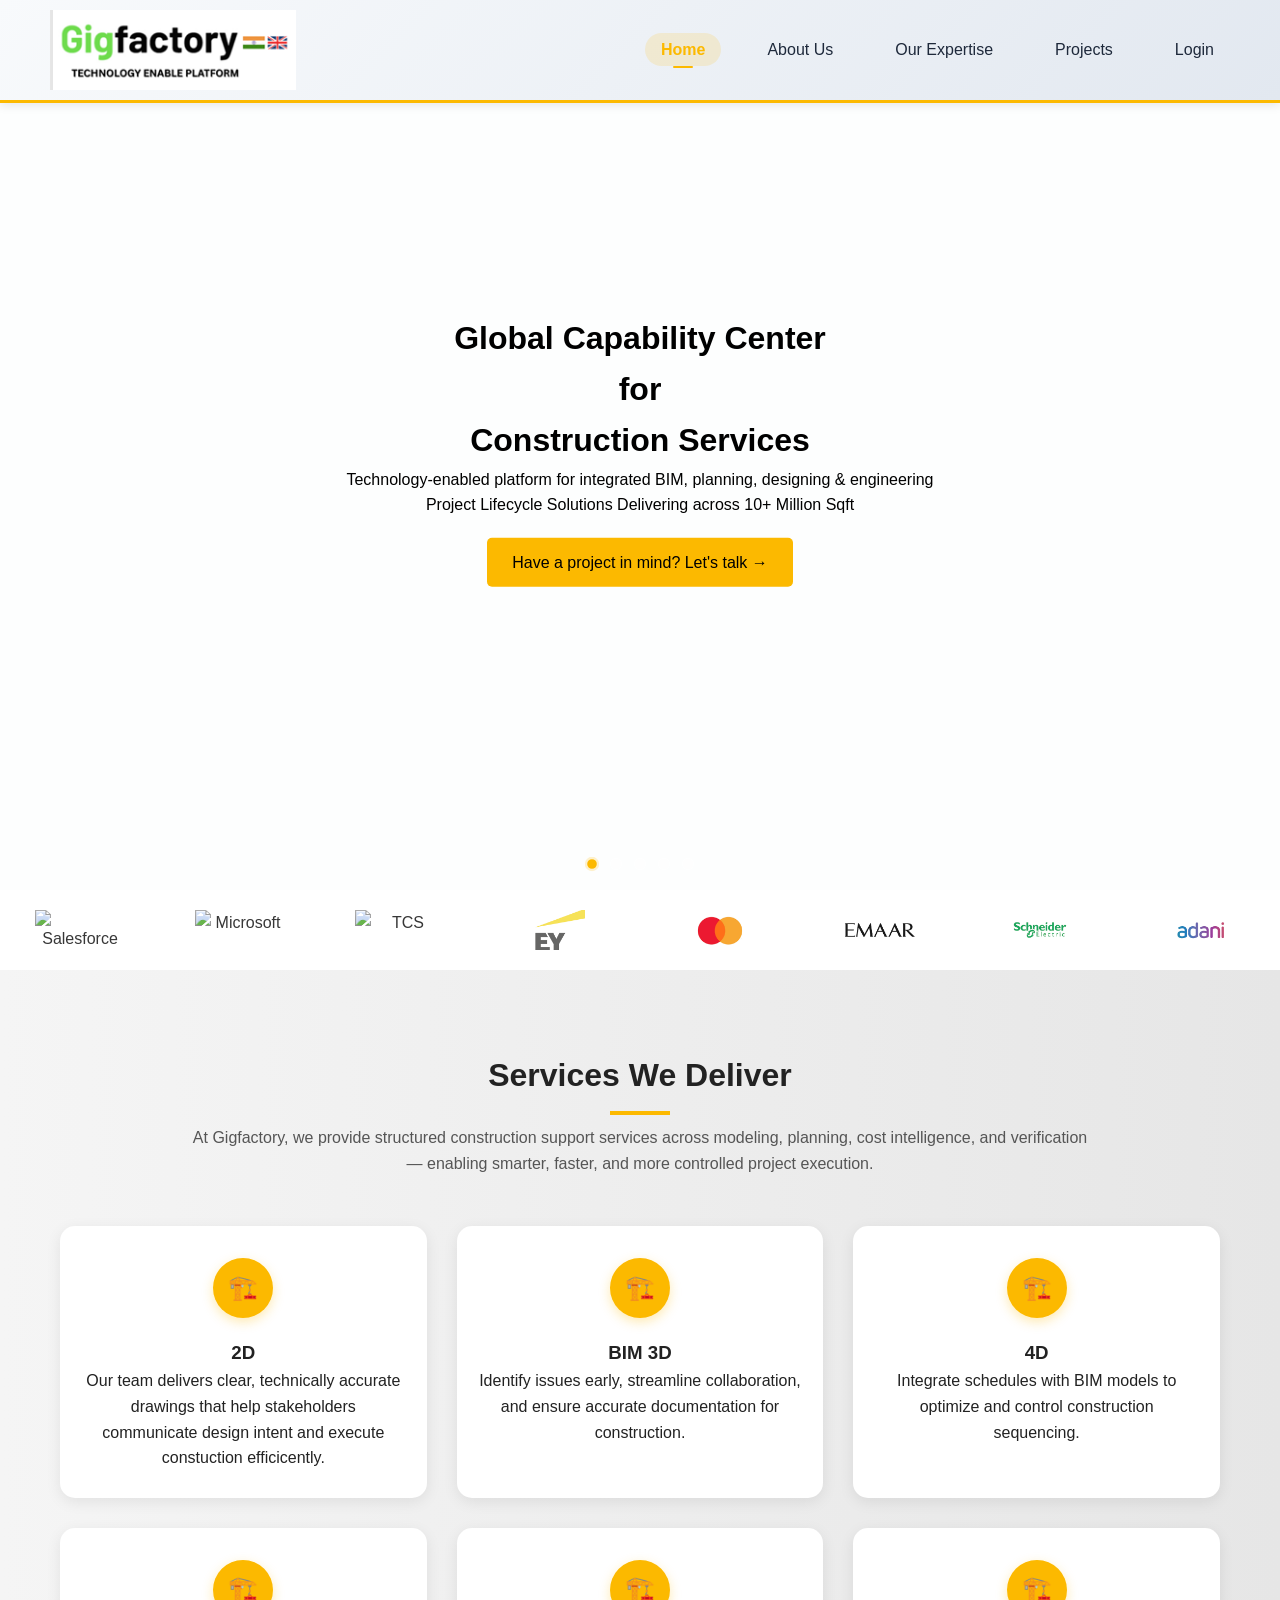
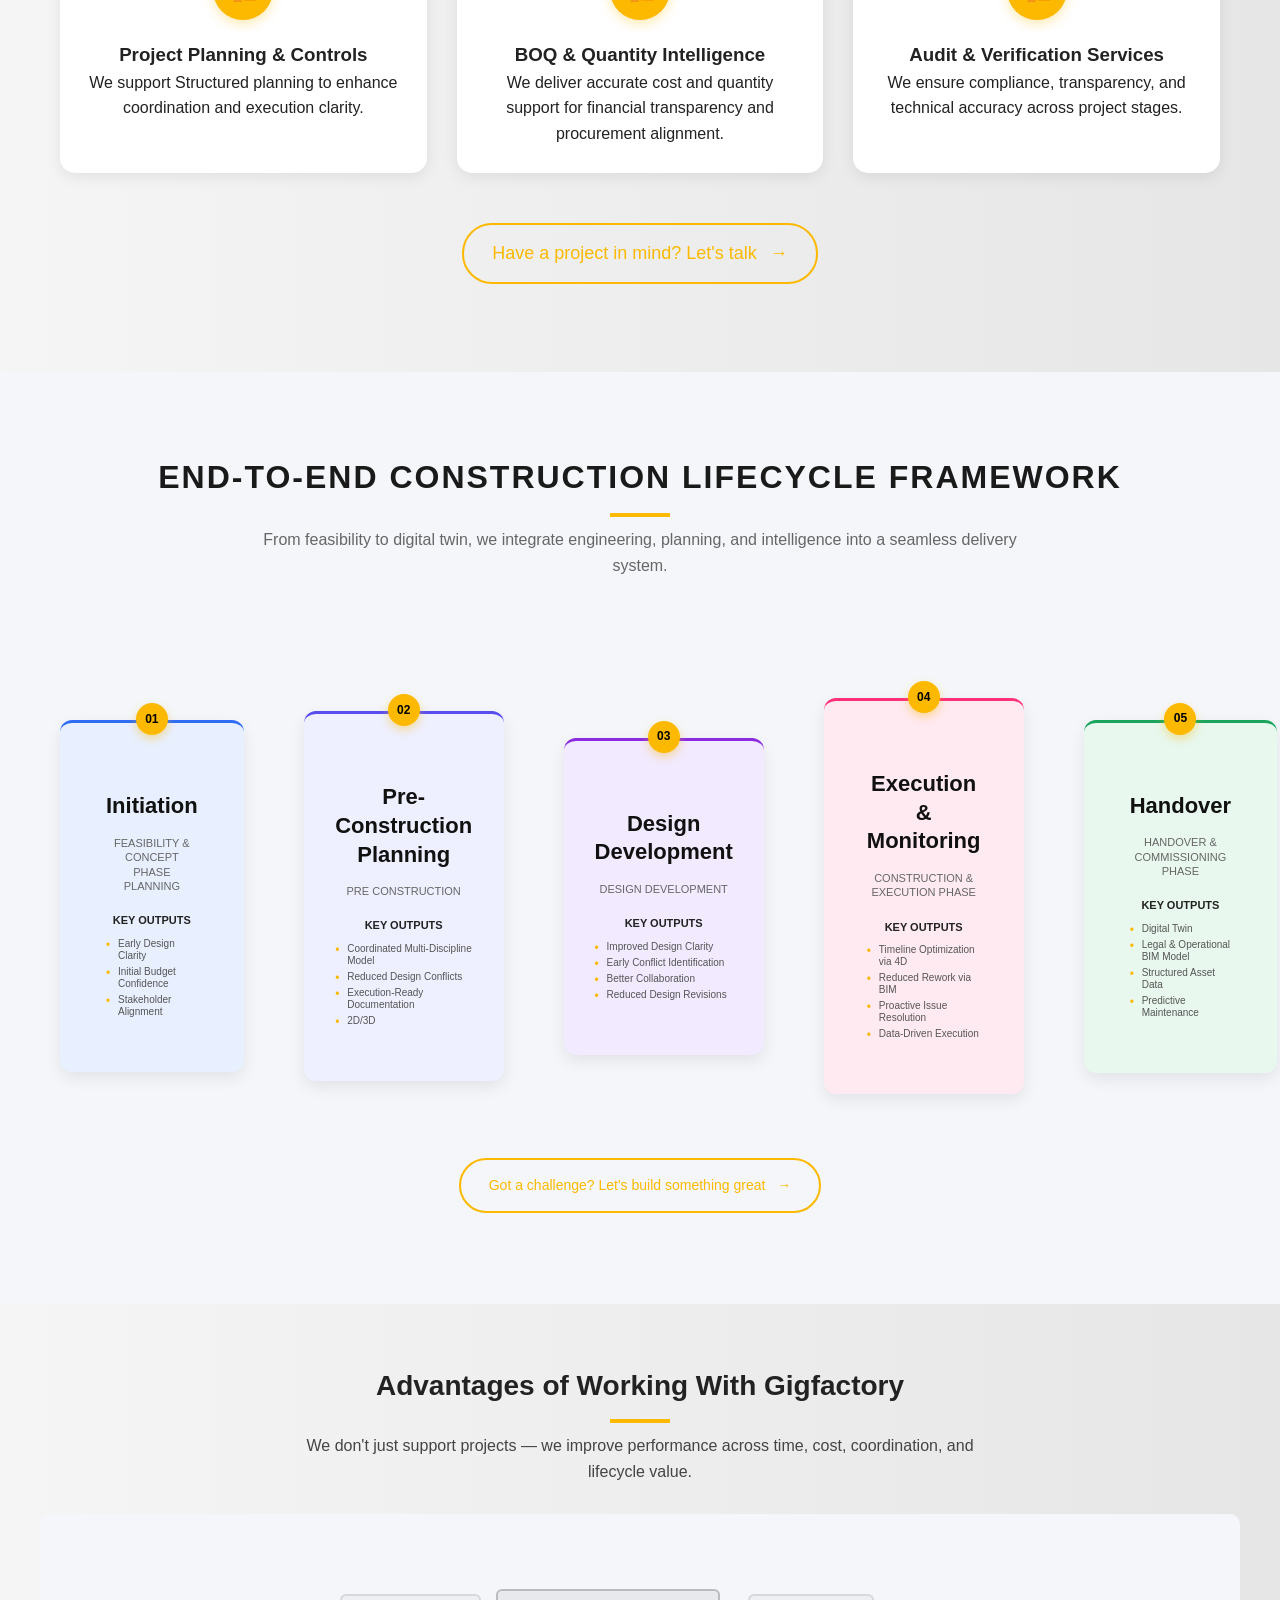
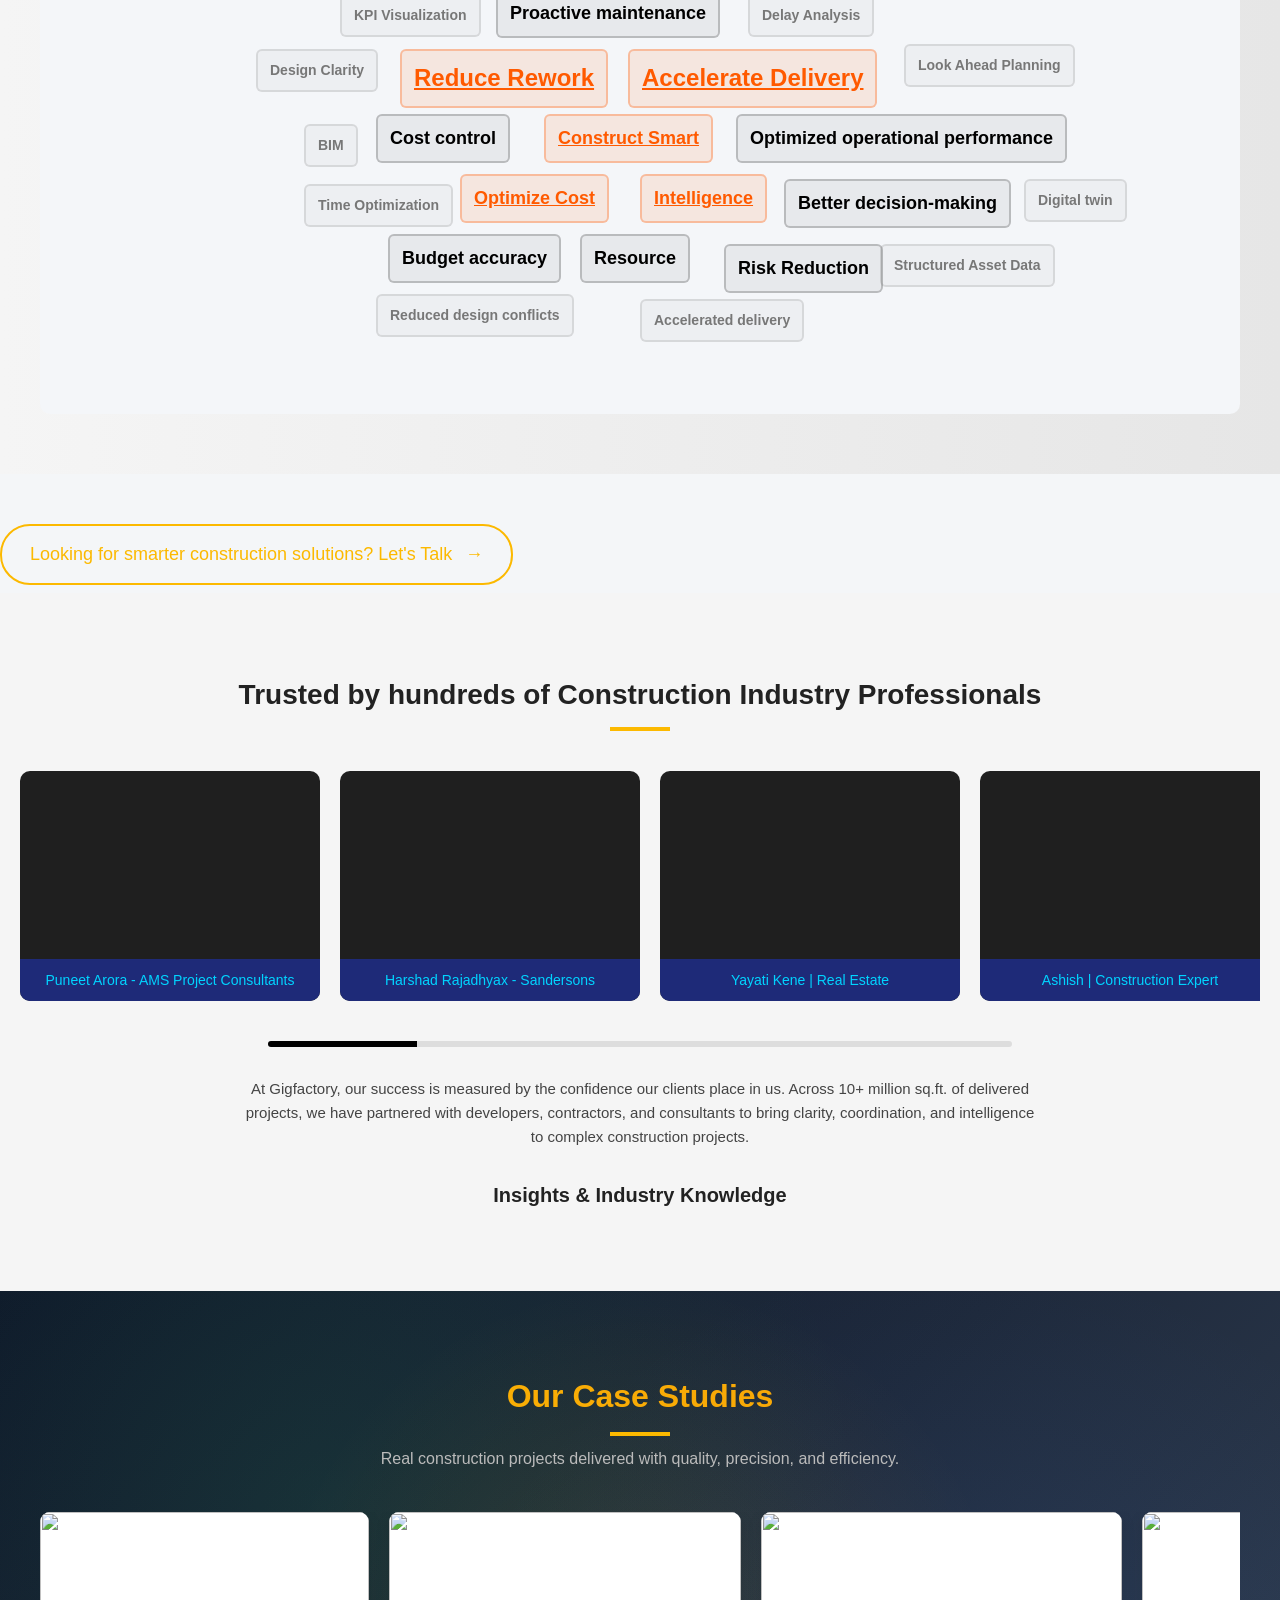
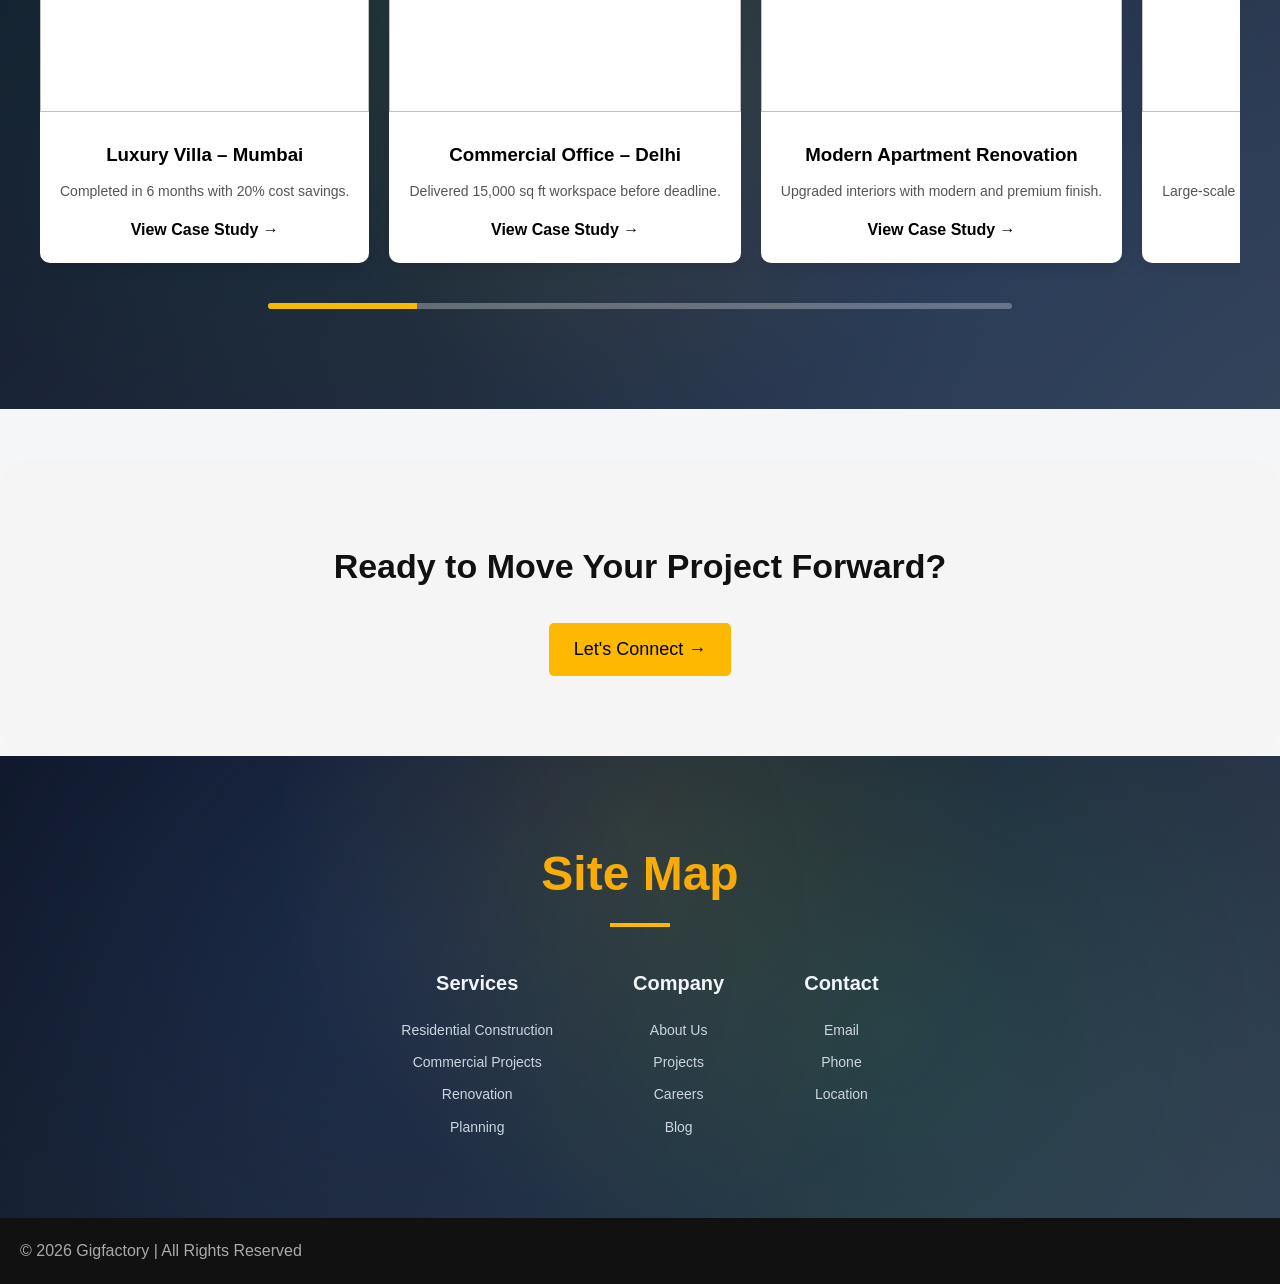
==== commit 3a7cb019: "changed the html file" ====
--- a/index.html
+++ b/index.html
@@ -525,271 +525,7 @@
   </div>
 </div>
 
-<h2 id="detail-title">Construction Smart</h2>
-
-    <p class="subtitle">End-to-End Construction Intelligence</p>
-
-    <p>
-      We don’t just deliver drawings — we deliver integrated project intelligence.
-      From 3D BIM (LOD 100–500) to 4D planning, 6D asset management, and AI-powered automation,
-      Gigfactory provides a unified ecosystem that connects:
-    </p>
-
-    <ul>
-      <li>Architecture</li>
-      <li>Structure</li>
-      <li>MEPF</li>
-      <li>Planning</li>
-      <li>BOQ & Quantity Take-Off</li>
-      <li>Documentation</li>
-      <li>Operations & Maintenance</li>
-    </ul>
-
-    <p>
-      This ensures seamless coordination from concept to facility lifecycle.
-    </p>
-
-    <!-- IMAGE GRID -->
-    <div class="grid">
-      <div class="card">
-        <img src="https://images.unsplash.com/photo-1503387762-592deb58ef4e?w=600">
-        <p>Architecture</p>
-      </div>
-
-      <div class="card">
-        <img src="https://images.unsplash.com/photo-1504307651254-35680f356dfd?w=600">
-        <p>Structure</p>
-      </div>
-
-      <div class="card">
-        <img src="https://images.unsplash.com/photo-1581092580497-e0d23cbdf1dc?w=600">
-        <p>MEPF</p>
-      </div>
-
-      <div class="card">
-        <img src="https://images.unsplash.com/photo-1521790360280-9a9d8c67fbb2?w=600">
-        <p>Planning</p>
-      </div>
-
-      <div class="card">
-        <img src="https://images.unsplash.com/photo-1554224155-8d04cb21cd6c?w=600">
-        <p>BOQ & Quantity Take-Off</p>
-      </div>
-
-      <div class="card">
-        <img src="https://images.unsplash.com/photo-1581090700227-4c4b3c5d6f03?w=600">
-        <p>Documentation</p>
-      </div>
-
-      <div class="card">
-        <img src="https://images.unsplash.com/photo-1581091215367-59ab6b5e0b9b?w=600">
-        <p>Operations & Maintenance</p>
-      </div>
-    </div>
-
-
-    
-    <!-- IMPACT SECTION -->
-    <div class="impact">
-      <h3>Proven Scale & Real-World Impact</h3>
-      <ul>
-        <li>10+ Million Sq. Ft. Delivered</li>
-        <li>1000+ Domain Experts Network</li>
-        <li>Projects Across India, UAE & US</li>
-        <li>Mission-Critical & Data Center Experience</li>
-        <li>NDA-Compliant High-Confidentiality Delivery</li>
-      </ul>
-    </div>
-
-  </div>
-
-
-  
-    <h2>Reduce Rework</h2>
-    <p class="subtitle">Rework Reduction Through Intelligent Clash Management</p>
-
-    <!-- PROJECT STATS -->
-    <div class="stats-grid">
-      <div class="stat-box">
-        <h3>18.5 Lakh+</h3>
-        <p>Sq. ft<br>Designing & Planning</p>
-      </div>
-
-      <div class="stat-box">
-        <h3>26.5 Lakh+</h3>
-        <p>Sq. ft<br>Building Information Modelling (BIM)</p>
-      </div>
-
-      <div class="stat-box">
-        <h3>9 Lakh+</h3>
-        <p>Sq. ft<br>3D Visualisation</p>
-      </div>
-
-      <div class="stat-box">
-        <h3>12 Lakh+</h3>
-        <p>Sq. ft<br>GFC / IFC Drawings</p>
-      </div>
-
-      <div class="stat-box">
-        <h3>10 Lakh+</h3>
-        <p>Sq. ft<br>QS and Estimation</p>
-      </div>
-
-      <div class="stat-box">
-        <h3>24 Lakh+</h3>
-        <p>Sq. ft<br>Peer Review & Green Building</p>
-      </div>
-    </div>
-
-    <!-- CONTENT -->
-    <h3 class="section-heading">We proactively eliminate costly site errors through:</h3>
-
-    <ul>
-      <li>Advanced clash detection (Navisworks-based workflows)</li>
-      <li>Collaborative clash resolution</li>
-      <li>BEP-driven BIM execution</li>
-      <li>Fully coordinated LOD 350+ models</li>
-    </ul>
-
-    <!-- RESULT -->
-    <h3 class="section-heading">Result:</h3>
-
-    <ul>
-      <li>Reduced rework</li>
-      <li>Faster execution</li>
-      <li>Improved trade coordination</li>
-      <li>Lower project risk</li>
-    </ul>
-
-    <p class="highlight">
-      In one hospitality project, we resolved 28 major and 196 minor clashes before site impact.
-    </p>
-
-  </div>
-
-<section id="optimize-section" class="info-section">
-
-  <!-- CARD 1 -->
-  <div class="info-card">
-    <h3>Optimize Cost</h3>
-
-    <h4 class="underline">4D Planning That Saves Time & Money</h4>
-
-    <p>
-      We integrate models with schedules using tools like MS Project & Synchro to create powerful 4D simulations.
-    </p>
-
-    <p><strong>Our 4D capabilities include:</strong></p>
-    <ul>
-      <li>Zone-wise & trade-wise progress tracking</li>
-      <li>Look-ahead planning</li>
-      <li>Delay analysis</li>
-      <li>Scenario simulation</li>
-    </ul>
-
-    <p class="underline">Real Impact:</p>
-
-    <p>
-      We helped crash a commercial renovation timeline by 4 weeks, directly reducing client rental costs and accelerating occupancy.
-    </p>
-  </div>
-
-  <!-- DIVIDER -->
-  <div class="divider"></div>
-
-  <!-- CARD 2 -->
-  <div class="info-card">
-    <h3>6D BIM for Smart Asset Management</h3>
-
-    <h4 class="underline">We extend BIM beyond construction into operations.</h4>
-
-    <p><strong>Static 6D (Implemented)</strong></p>
-    <ul>
-      <li>Asset tagging</li>
-      <li>Maintenance schedules</li>
-      <li>Warranty integration</li>
-      <li>Procurement tracking</li>
-      <li>Digital twin handover</li>
-    </ul>
-
-    <p><strong>Dynamic 6D (Future-Ready)</strong></p>
-    <ul>
-      <li>IoT integration roadmap</li>
-      <li>Predictive maintenance</li>
-      <li>Real-time asset insights</li>
-      <li>Performance optimization</li>
-    </ul>
-
-      We help developers shift from project delivery to lifecycle value creation.
-    </p>
-  </div>
-
-
-<section id="delivery-section" class="delivery-section">
-
-  <div class="delivery-card">
-    <h3>Accelerate Delivery</h3>
-
-    <p>
-      We compress project timelines by integrating 4D BIM simulation, trade-wise progress tracking,
-      and look-ahead planning directly into the execution workflow.
-    </p>
-
-    <p class="sub-heading">Through:</p>
-
-    <ul>
-      <li>4D Schedule Integration (MS Project + Synchro)</li>
-      <li>Zone-wise & Trade-wise Progress Tracking</li>
-      <li>Delay Analysis & Scenario Simulation</li>
-      <li>Pre-construction Clash Detection (LOD 350+)</li>
-    </ul>
-
-    <p>
-      We identify bottlenecks before they impact the site, streamline subcontractor coordination,
-      and reduce execution friction.
-    </p>
-
-    <p class="sub-heading">Result:</p>
-
-    <p>
-      Faster decision-making. Fewer disruptions. Optimized construction timelines.
-    </p>
-
-  </div>
-
-
-<section id="lifecycle-section" class="lifecycle-section">
-
-  <div class="lifecycle-card">
-    <h3>Enable Lifecycle Intelligence</h3>
-
-    <p>
-      We extend BIM beyond construction by delivering data-rich LOD 500 as-built models and 6D
-      asset integration for long-term operational value.
-    </p>
-
-    <p class="sub-heading">Through:</p>
-
-    <ul>
-      <li>LOD 500 As-Built Modeling</li>
-      <li>Scan-to-BIM & Point Cloud Integration</li>
-      <li>Asset Tagging & Maintenance Data Integration</li>
-      <li>Procurement & Warranty Tracking</li>
-      <li>Static Digital Twin Development</li>
-    </ul>
-
-    <p>
-      We provide facility teams with structured, reliable digital asset data that improves maintenance
-      planning, audits, and lifecycle cost optimization.
-    </p>
-
-    <p class="sub-heading">Result:</p>
-
-    <p>
-      Smarter asset management. Reduced operational uncertainty. Long-term value protection.
-    </p>
-
-  </div>
+
 
 
 <h3 class="cta open-contact">Looking for smarter construction solutions? Let's Talk </h3></section>
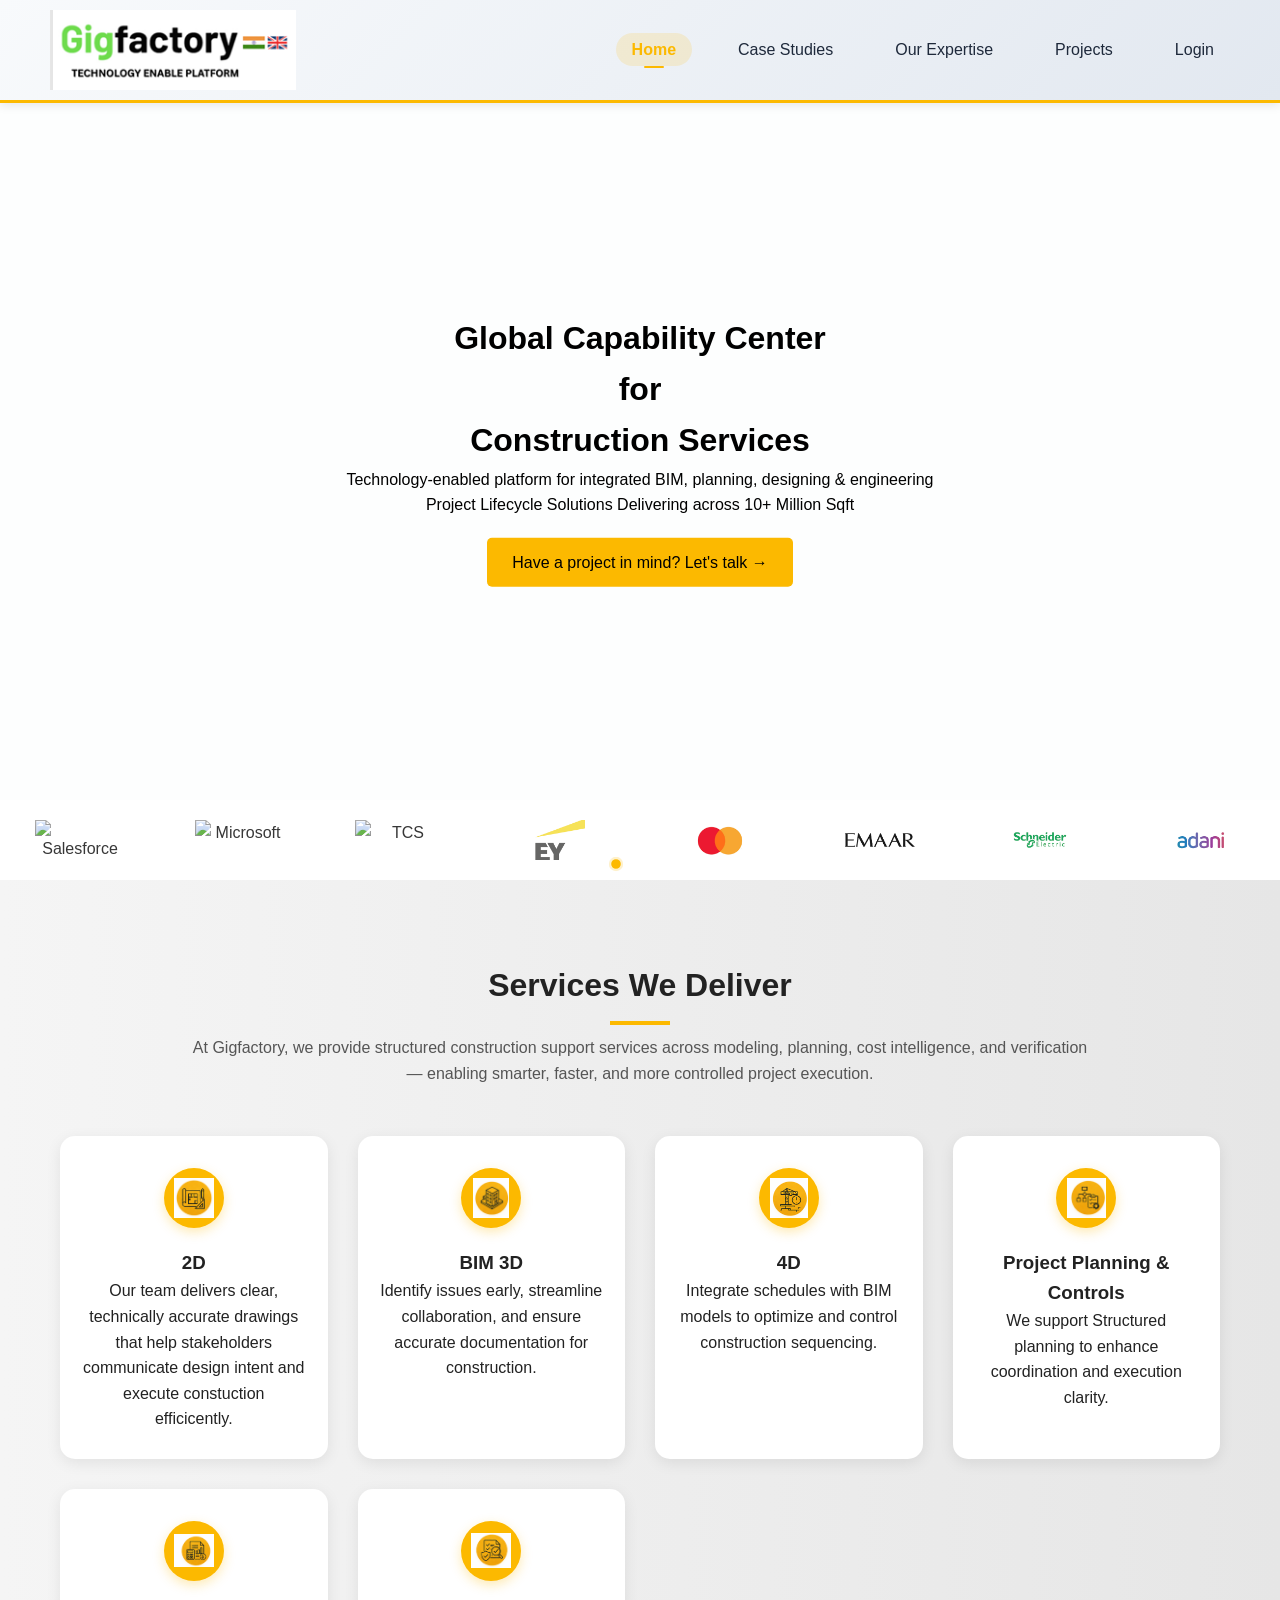
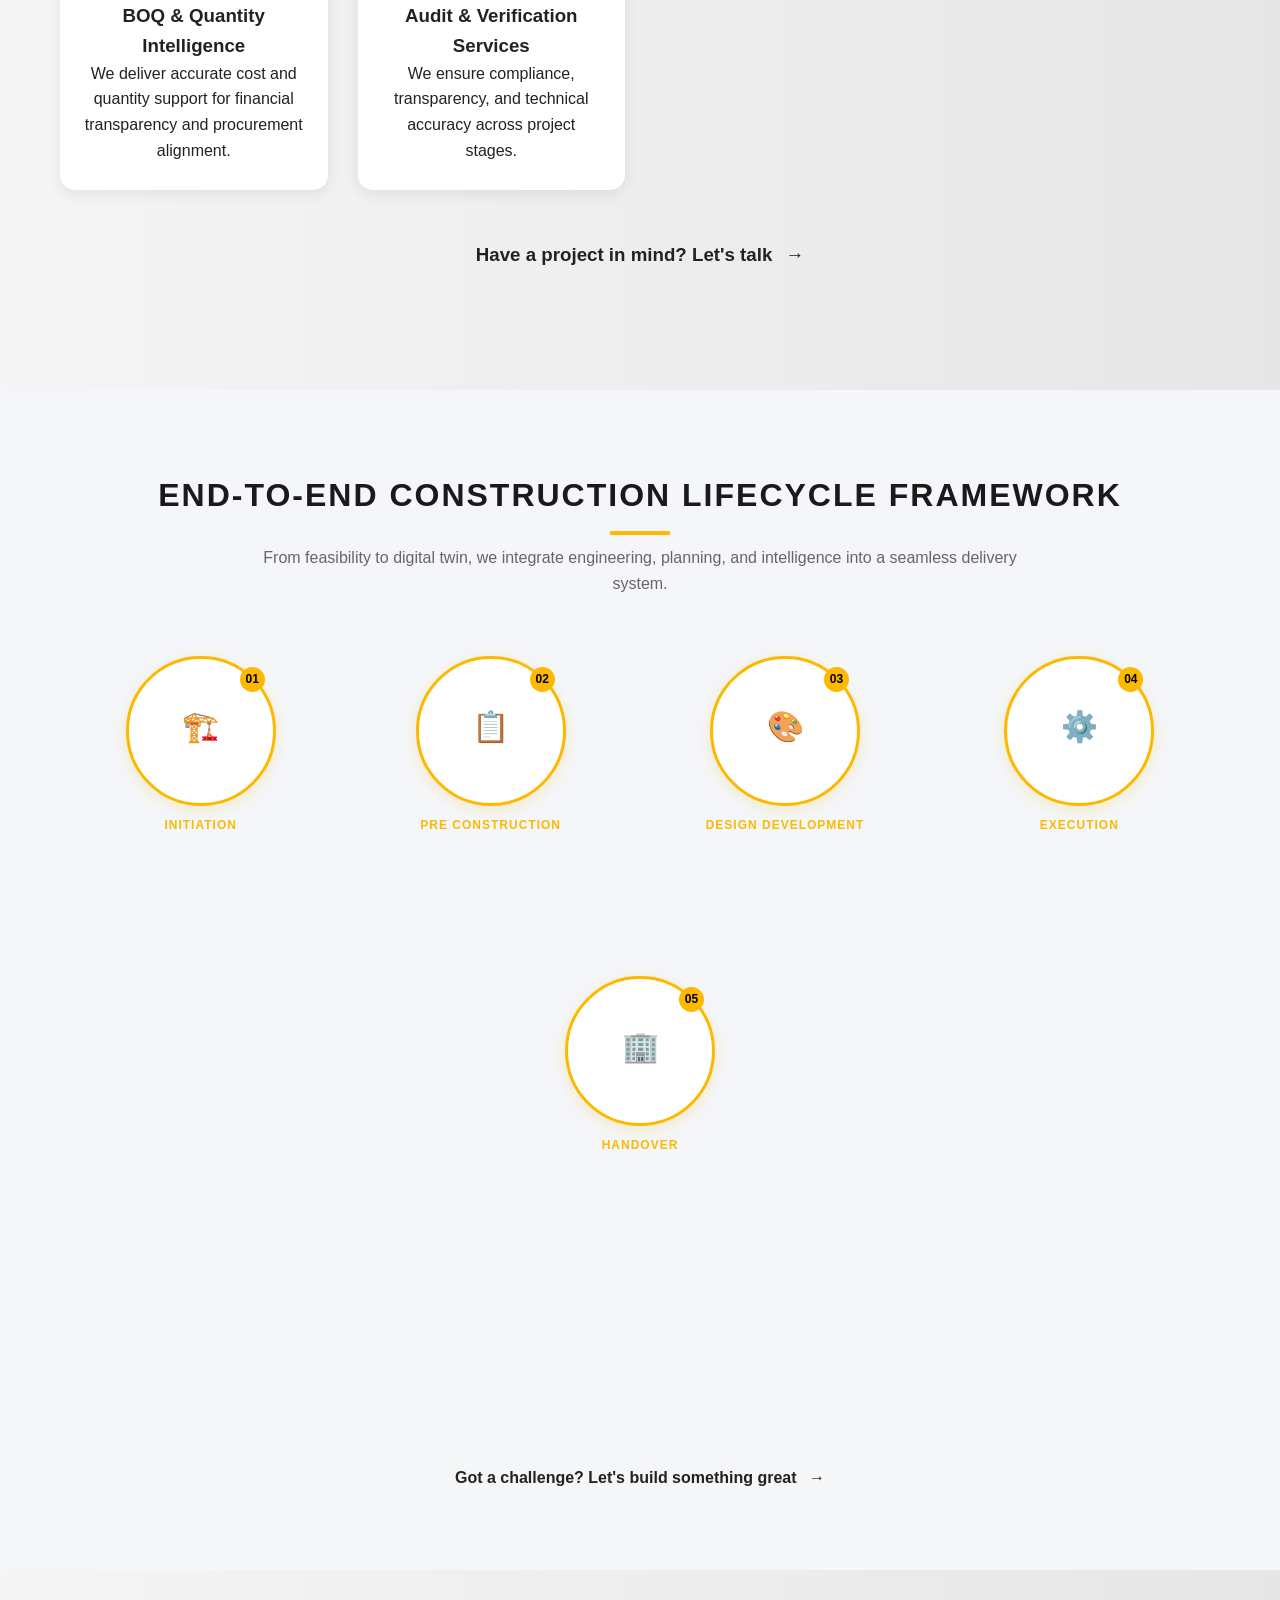
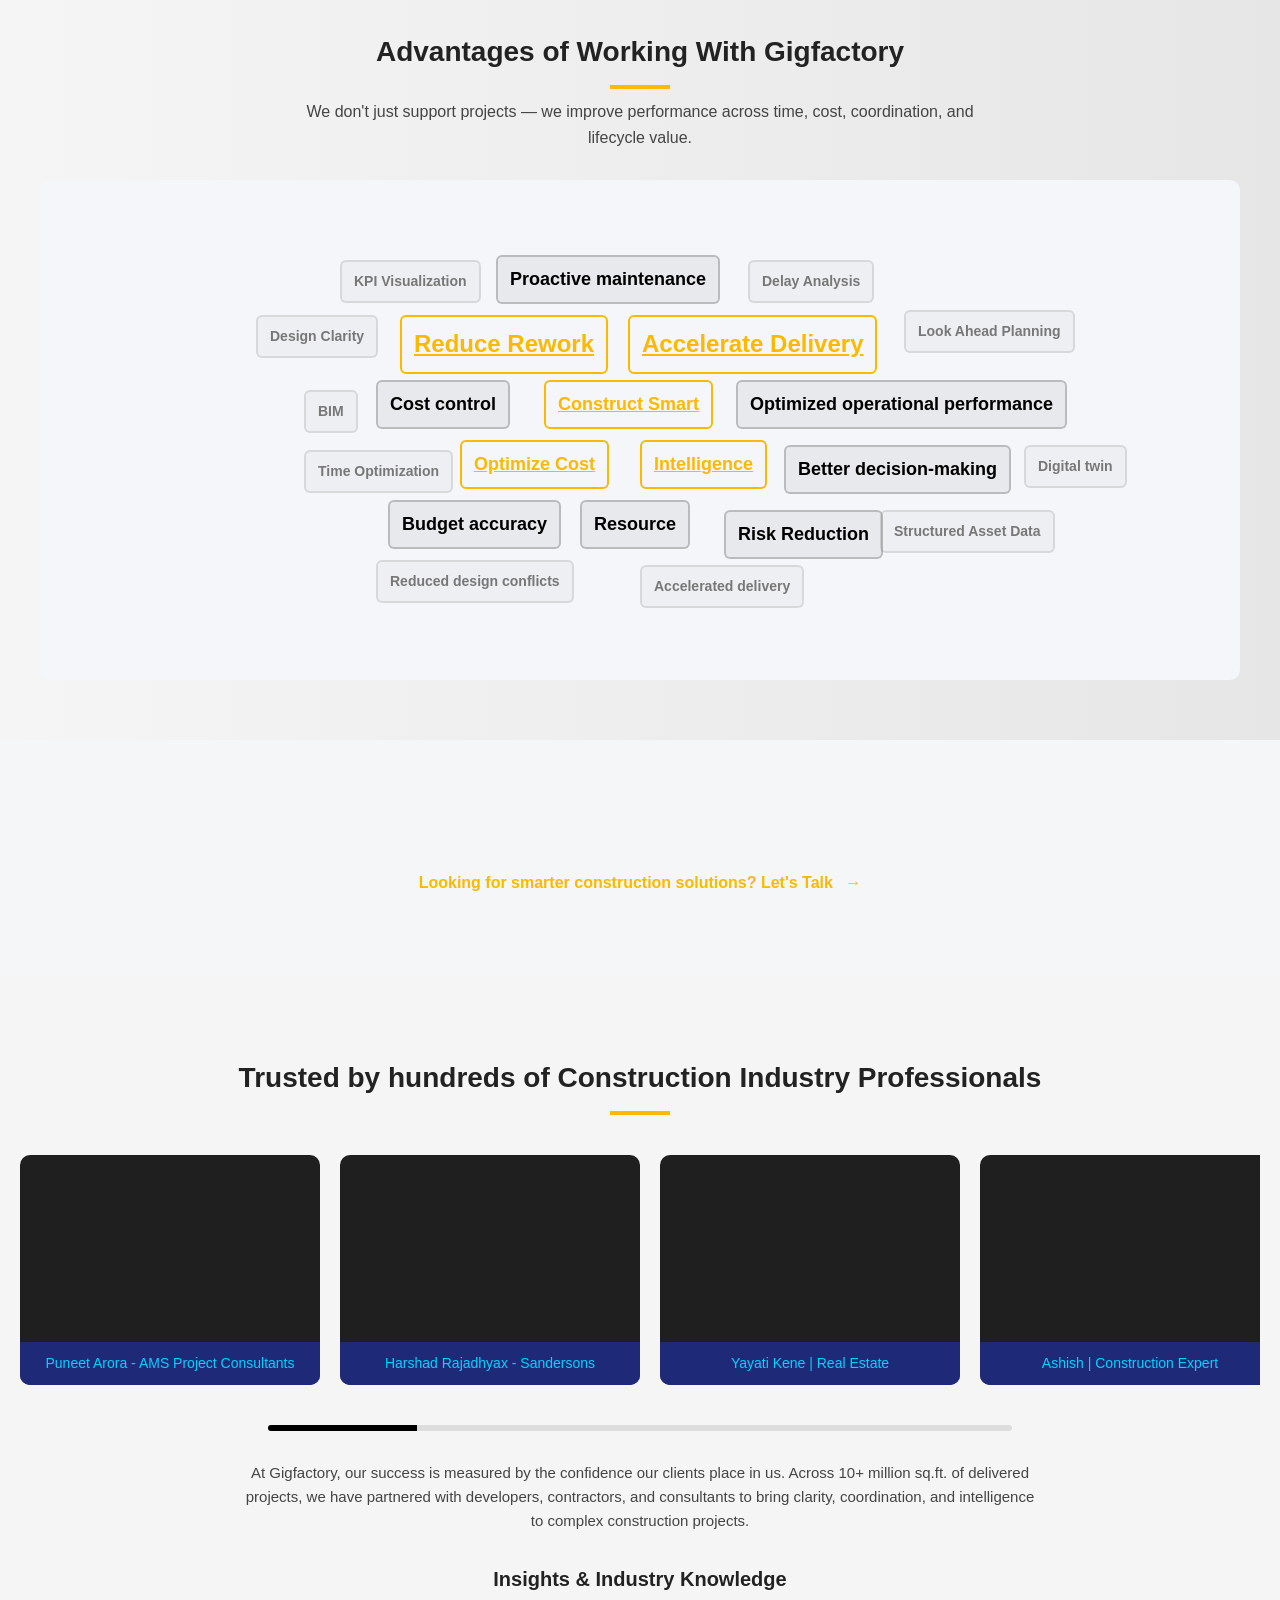
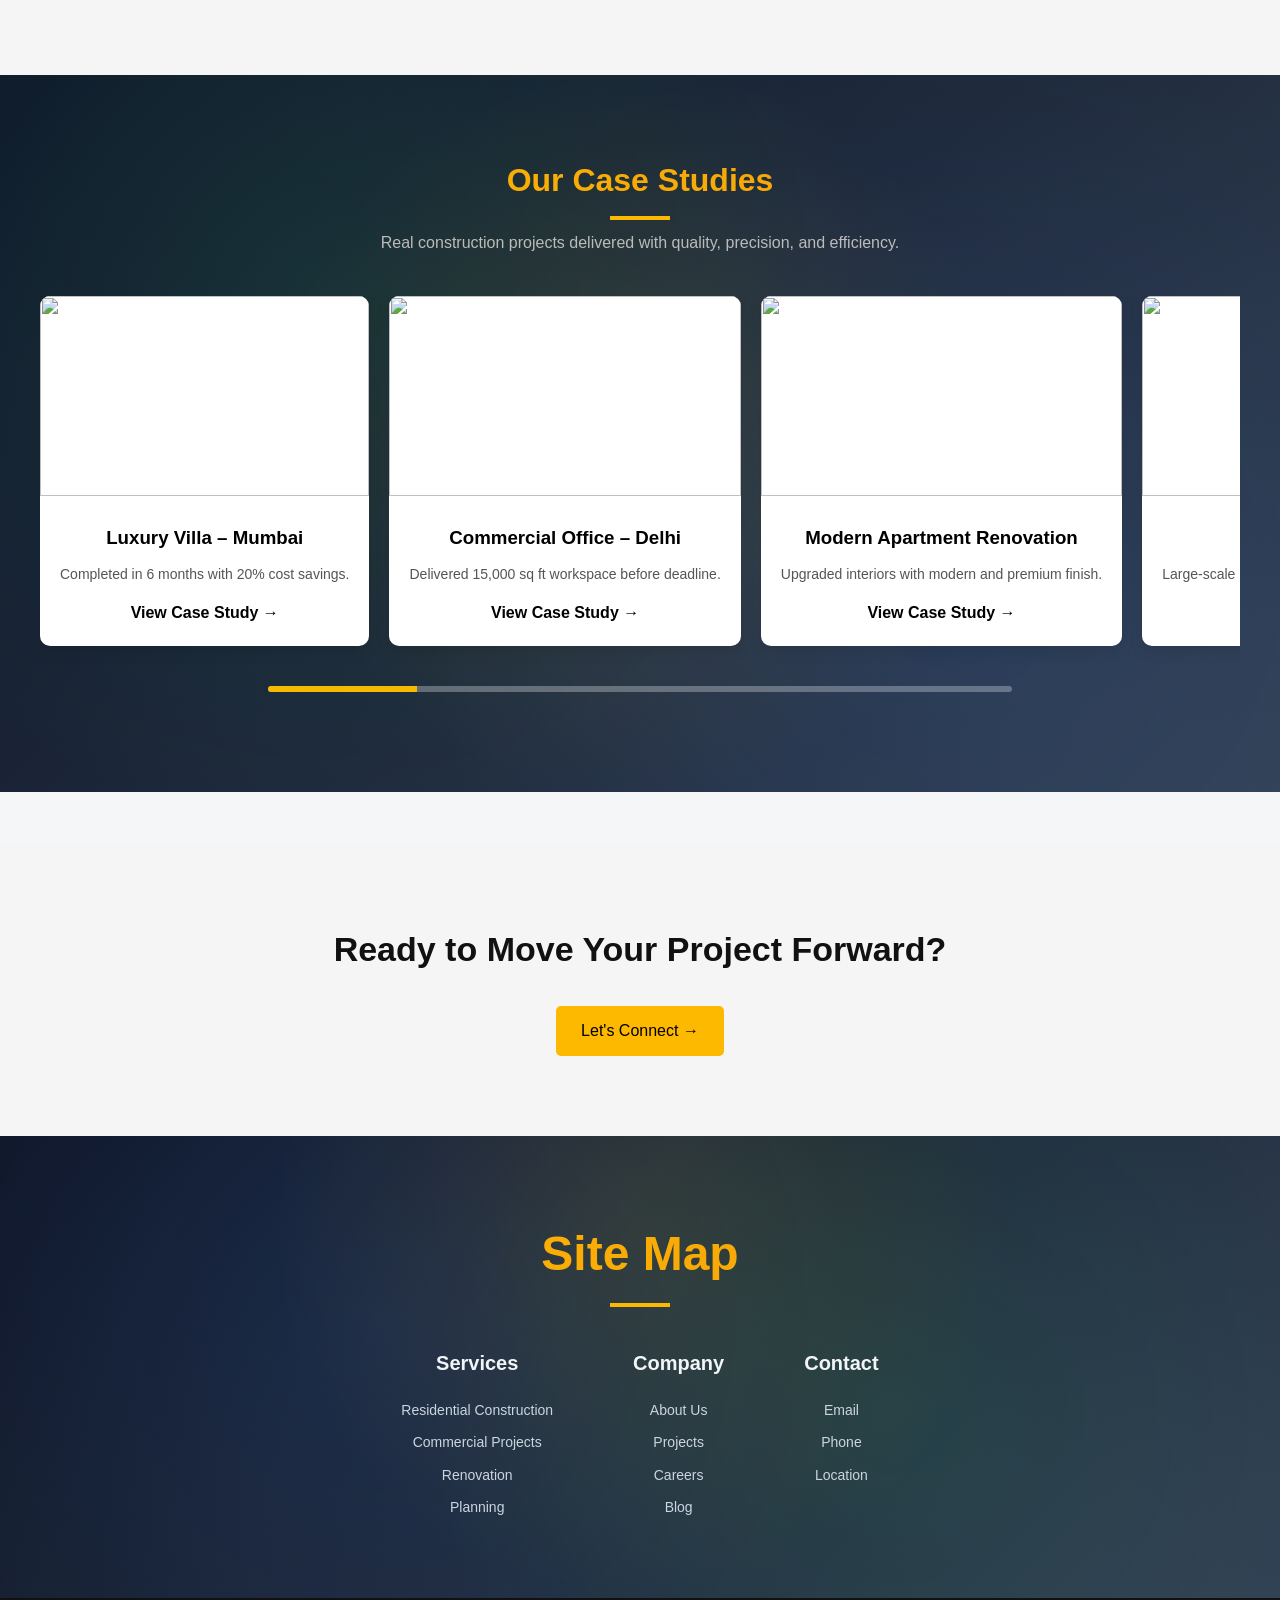
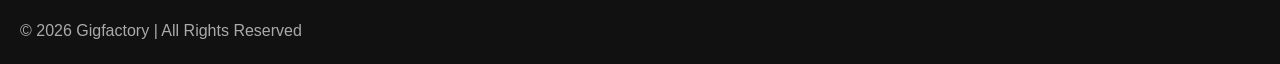
==== commit ce2fa936: "new changes made by client" ====
--- a/index.html
+++ b/index.html
@@ -2,9 +2,15 @@
 <html lang="en">
 <head>
   <meta charset="UTF-8">
-  <meta name="viewport" content="width=device-width, initial-scale=1.0">
+  <meta name="viewport" content="width=device-width, initial-scale=1.0, maximum-scale=1.0, user-scalable=no">
+  <meta name="apple-mobile-web-app-capable" content="yes">
+  <meta name="mobile-web-app-capable" content="yes">
+  <meta name="format-detection" content="telephone=no">
+  <meta name="theme-color" content="#fcb900">
   <title>Gigfactory - Construction Excellence</title>
   <link rel="stylesheet" href="style.css">
+  <link rel="preconnect" href="https://fonts.googleapis.com">
+  <link rel="preconnect" href="https://fonts.gstatic.com" crossorigin>
 </head>
 <body>
 
@@ -18,7 +24,7 @@
     <nav class="nav-menu">
       <ul class="nav-links">
         <li><a href="index.html" class="nav-link active">Home</a></li>
-        <li><a href="about.html" class="nav-link">About Us</a></li>
+        <li><a href="#case-studies" class="nav-link">Case Studies</a></li>
         <li><a href="expertise.html" class="nav-link">Our Expertise</a></li>
         <li><a href="projects.html" class="nav-link">Projects</a></li>
         <li><a href="login.html" class="nav-link">Login</a></li>
@@ -120,37 +126,37 @@
   <div class="services-grid">
 
     <div class="service-card">
-      <div class="icon">🏗️</div>
+      <div class="icon"><img src="2D.png" alt="2D"></div>
       <h3>2D</h3>
       <p>Our team delivers clear, technically accurate drawings that help stakeholders communicate design intent and execute constuction efficicently.</p>
     </div>
 
     <div class="service-card">
-      <div class="icon">🏗️</div>
+      <div class="icon"><img src="3D.png" alt="3D"></div>
       <h3>BIM 3D</h3>
       <p>Identify issues early, streamline collaboration, and ensure accurate documentation for construction.</p>
     </div>
 
     <div class="service-card">
-      <div class="icon">🏗️</div>
+      <div class="icon"><img src="4D.png" alt="4D"></div>
       <h3>4D</h3>
       <p>Integrate schedules with BIM models to optimize and control construction sequencing.</p>
     </div>
 
     <div class="service-card">
-      <div class="icon">🏗️</div>
+      <div class="icon"><img src="pp&c.png" alt="PP&C"></div>
       <h3>Project Planning & Controls</h3>
       <p>We support Structured planning to enhance coordination and execution clarity.</p>
     </div>
 
     <div class="service-card">
-      <div class="icon">🏗️</div>
+      <div class="icon"><img src="boq&qt.png" alt="BOQ&QT"></div>
       <h3>BOQ & Quantity Intelligence</h3>
       <p>We deliver accurate cost and quantity support for financial transparency and procurement alignment.</p>
     </div>
 
     <div class="service-card">
-      <div class="icon">🏗️</div>
+      <div class="icon"><img src="avs.png" alt="AVS"></div>
       <h3>Audit & Verification Services</h3>
       <p> We ensure compliance, transparency, and technical accuracy across project stages.</p>
     </div>
@@ -168,100 +174,107 @@
     into a seamless delivery system.
   </p>
 
-  <div class="timeline">
-    <!-- Card 1 -->
-    <div class="timeline-card blue">
-      <div class="timeline-dot">01</div>
-      <div class="card-content">
-        <h3>Initiation</h3>
-        <p class="subtitle">FEASIBILITY & CONCEPT PHASE PLANNING</p>
-        <div class="outputs">
-          <h4>KEY OUTPUTS</h4>
+  <div class="lifecycle-circles">
+    <div class="circle-item" data-stage="1">
+      <div class="circle">
+        <div class="circle-icon">🏗️</div>
+        <div class="circle-number">01</div>
+      </div>
+      <div class="circle-title">Initiation</div>
+      <div class="circle-description" id="desc-1">
+        <div class="desc-content">
+          <h4>Feasibility & concept phase planning</h4>
           <ul>
-            <li>Early Design Clarity</li>
-            <li>Initial Budget Confidence</li>
-            <li>Stakeholder Alignment</li>
+            <li><span class="arrow">→</span> Early Design Clarity</li>
+            <li><span class="arrow">→</span> Initial Budget Confidence</li>
+            <li><span class="arrow">→</span> Stakeholder Alignment</li>
           </ul>
         </div>
       </div>
     </div>
 
-    <!-- Card 2 -->
-    <div class="timeline-card indigo">
-      <div class="timeline-dot">02</div>
-      <div class="card-content">
-        <h3>Pre-Construction Planning</h3>
-        <p class="subtitle">PRE CONSTRUCTION</p>
-        <div class="outputs">
-          <h4>KEY OUTPUTS</h4>
+    <div class="circle-item" data-stage="2">
+      <div class="circle">
+        <div class="circle-icon">📋</div>
+        <div class="circle-number">02</div>
+      </div>
+      <div class="circle-title">Pre Construction</div>
+      <div class="circle-description" id="desc-2">
+        <div class="desc-content">
+          <h4>Pre Construction</h4>
           <ul>
-            <li>Coordinated Multi-Discipline Model</li>
-            <li>Reduced Design Conflicts</li>
-            <li>Execution-Ready Documentation</li>
-            <li>2D/3D</li>
+            <li><span class="arrow">→</span> Coordinated Multi-Discipline Model</li>
+            <li><span class="arrow">→</span> Reduced Design Conflicts</li>
+            <li><span class="arrow">→</span> Execution-Ready Documentation</li>
+            <li><span class="arrow">→</span> 2D/3D</li>
           </ul>
         </div>
       </div>
     </div>
 
-    <!-- Card 3 -->
-    <div class="timeline-card purple">
-      <div class="timeline-dot">03</div>
-      <div class="card-content">
-        <h3>Design Development</h3>
-        <p class="subtitle">DESIGN DEVELOPMENT</p>
-        <div class="outputs">
-          <h4>KEY OUTPUTS</h4>
+    <div class="circle-item" data-stage="3">
+      <div class="circle">
+        <div class="circle-icon">🎨</div>
+        <div class="circle-number">03</div>
+      </div>
+      <div class="circle-title">Design Development</div>
+      <div class="circle-description" id="desc-3">
+        <div class="desc-content">
+          <h4>Design Development</h4>
           <ul>
-            <li>Improved Design Clarity</li>
-            <li>Early Conflict Identification</li>
-            <li>Better Collaboration</li>
-            <li>Reduced Design Revisions</li>
+            <li><span class="arrow">→</span> Improved Design Clarity</li>
+            <li><span class="arrow">→</span> Early Conflict Identification</li>
+            <li><span class="arrow">→</span> Better Collaboration</li>
+            <li><span class="arrow">→</span> Reduced Design Revisions</li>
           </ul>
         </div>
       </div>
     </div>
 
-    <!-- Card 4 -->
-    <div class="timeline-card pink">
-      <div class="timeline-dot">04</div>
-      <div class="card-content">
-        <h3>Execution & Monitoring</h3>
-        <p class="subtitle">CONSTRUCTION & EXECUTION PHASE</p>
-        <div class="outputs">
-          <h4>KEY OUTPUTS</h4>
+    <div class="circle-item" data-stage="4">
+      <div class="circle">
+        <div class="circle-icon">⚙️</div>
+        <div class="circle-number">04</div>
+      </div>
+      <div class="circle-title">Execution</div>
+      <div class="circle-description" id="desc-4">
+        <div class="desc-content">
+          <h4>Construction & Execution Phase</h4>
           <ul>
-            <li>Timeline Optimization via 4D</li>
-            <li>Reduced Rework via BIM</li>
-            <li>Proactive Issue Resolution</li>
-            <li>Data-Driven Execution</li>
+            <li><span class="arrow">→</span> Timeline Optimization via 4D</li>
+            <li><span class="arrow">→</span> Reduced Rework via BIM</li>
+            <li><span class="arrow">→</span> Proactive Issue Resolution</li>
+            <li><span class="arrow">→</span> Data-Driven Execution</li>
           </ul>
         </div>
       </div>
     </div>
 
-    <!-- Card 5 -->
-    <div class="timeline-card green">
-      <div class="timeline-dot">05</div>
-      <div class="card-content">
-        <h3>Handover</h3>
-        <p class="subtitle">HANDOVER & COMMISSIONING PHASE</p>
-        <div class="outputs">
-          <h4>KEY OUTPUTS</h4>
+    <div class="circle-item" data-stage="5">
+      <div class="circle">
+        <div class="circle-icon">🏢</div>
+        <div class="circle-number">05</div>
+      </div>
+      <div class="circle-title">Handover</div>
+      <div class="circle-description" id="desc-5">
+        <div class="desc-content">
+          <h4>Handover & Commissioning Phase</h4>
           <ul>
-            <li>Digital Twin</li>
-            <li>Legal & Operational BIM Model</li>
-            <li>Structured Asset Data</li>
-            <li>Predictive Maintenance</li>
+            <li><span class="arrow">→</span> Digital Twin</li>
+            <li><span class="arrow">→</span> Legal & Operational BIM Model</li>
+            <li><span class="arrow">→</span> Structured Asset Data</li>
+            <li><span class="arrow">→</span> Predictive Maintenance</li>
           </ul>
         </div>
       </div>
     </div>
-
-    </div>
-
+  </div>
+
+</section>
+<section>
   <h3 class="lifecycle-cta open-contact">Got a challenge? Let's build something great </h3>
 </section>
+
 
 <section class="advantages">
   <h2>Advantages of Working With Gigfactory</h2>
@@ -528,7 +541,9 @@
 
 
 
-<h3 class="cta open-contact">Looking for smarter construction solutions? Let's Talk </h3></section>
+<section class="cta-section">
+  <h3 class="cta open-contact">Looking for smarter construction solutions? Let's Talk </h3>
+</section>
 
 <section class="testimonials">
   <h2>Trusted by hundreds of Construction Industry Professionals</h2>
@@ -588,7 +603,7 @@
   <h3 class="insight">Insights & Industry Knowledge</h3>
 </section>
 
-<section class="case-studies">
+<section class="case-studies" id="case-studies">
   <h2>Our Case Studies</h2>
   <p class="case-desc">
     Real construction projects delivered with quality, precision, and efficiency.
@@ -663,8 +678,8 @@
 
     <div class="sitemap-col">
       <h3>Company</h3>
-      <a href="#">About Us</a>
-      <a href="#">Projects</a>
+      <a href="about.html">About Us</a>
+      <a href="projects.html">Projects</a>
       <a href="#">Careers</a>
       <a href="#">Blog</a>
     </div>
--- a/style.css
+++ b/style.css
@@ -109,7 +109,7 @@
 
 /* ===== HERO ===== */
 .hero {
-  height: 90vh;
+  height: 80vh;
   position: relative;
   overflow: hidden;
   min-height: 500px;
@@ -163,9 +163,9 @@
   z-index: 2;
   color: #000;
   text-align: center;
-  max-width: 700px;
-  width: 100%;
-  padding: 0 20px;
+  max-width: 1000px;
+  width: 400%;
+  padding: 0 50px;
   pointer-events: none;
 }
 
@@ -185,7 +185,7 @@
 }
 
 .hero h1 {
-  font-size: 800px;
+  font-size: 1000px;
   position: relative;
   z-index: 3;
   color: #000;
@@ -195,6 +195,15 @@
   margin-bottom: 20px;
 }
 
+.hero .hero-content h1 {
+  font-size: 32px;
+  font-weight: 600;
+  color: #000;
+  text-shadow: 1px 1px 2px rgba(255,255,255,0.8);
+  letter-spacing: 1px;
+  margin-bottom: 20px;
+}
+
 .hero p {
   margin: 10px 0;
   color: #111;
@@ -202,7 +211,7 @@
   z-index: 3;
   font-weight: 500;
   text-shadow: 1px 1px 2px rgba(255,255,255,0.8);
-  font-size: 18px;
+  font-size: 26px;
   line-height: 1.6;
 }
 
@@ -364,7 +373,7 @@
 /* ===== SERVICES ===== */
 .services {
   background: linear-gradient(to right, #f5f5f5, #e6e6e6);
-  padding: 80px 20px;
+  padding: 80px 20px 120px;
 }
 
 .services-desc {
@@ -415,6 +424,13 @@
   transition: all 0.4s cubic-bezier(0.175, 0.885, 0.32, 1.275);
 }
 
+.service-card .icon img {
+  width: 40px;
+  height: 40px;
+  object-fit: contain;
+  display: block;
+}
+
 /* HOVER EFFECT */
 .service-card:hover {
   transform: translateY(-12px) scale(1.02);
@@ -432,7 +448,7 @@
 /* ===== LIFECYCLE ===== */
 .lifecycle {
   background: #f4f6f9;
-  padding: 80px 20px;
+  padding: 80px 20px 120px;
   text-align: center;
 }
 
@@ -448,6 +464,452 @@
   margin: 0 auto 60px;
   color: #666;
   font-size: 16px;
+}
+
+/* ===== NEW CIRCULAR LIFECYCLE DESIGN ===== */
+.lifecycle-circles {
+  display: flex;
+  justify-content: center;
+  gap: 120px;
+  margin-bottom: 100px;
+  flex-wrap: wrap;
+  position: relative;
+}
+
+.circle-item {
+  cursor: pointer;
+  transition: transform 0.3s ease;
+  position: relative;
+  display: flex;
+  flex-direction: column;
+  align-items: center;
+}
+
+.circle-item:hover {
+  transform: translateY(-5px);
+}
+
+.circle {
+  width: 150px;
+  height: 150px;
+  border-radius: 50%;
+  border: 3px solid #fcb900;
+  background: #fff;
+  display: flex;
+  flex-direction: column;
+  align-items: center;
+  justify-content: center;
+  position: relative;
+  transition: all 0.3s ease;
+  box-shadow: 0 4px 15px rgba(252, 185, 0, 0.2);
+}
+
+.circle:hover {
+  border-color: #f59e0b;
+  box-shadow: 0 6px 20px rgba(252, 185, 0, 0.3);
+  transform: scale(1.05);
+}
+
+.circle-icon {
+  font-size: 30px;
+  margin-bottom: 8px;
+}
+
+.circle-number {
+  position: absolute;
+  top: 8px;
+  right: 8px;
+  background: #fcb900;
+  color: #000;
+  width: 25px;
+  height: 25px;
+  border-radius: 50%;
+  display: flex;
+  align-items: center;
+  justify-content: center;
+  font-size: 12px;
+  font-weight: bold;
+}
+
+.circle-title {
+  font-size: 12px;
+  font-weight: 600;
+  color: #fcb900;
+  text-align: center;
+  margin-top: 10px;
+  text-transform: uppercase;
+  letter-spacing: 1px;
+}
+
+/* ===== INDIVIDUAL DESCRIPTION BOXES ===== */
+.circle-description {
+  position: absolute;
+  top: 200px;
+  left: 50%;
+  transform: translateX(-50%);
+  background: #ffffff;
+  border: 2px solid #fcb900;
+  border-radius: 12px;
+  padding: 25px;
+  min-width: 300px;
+  max-width: 350px;
+  box-shadow: 0 8px 25px rgba(252, 185, 0, 0.3);
+  opacity: 0;
+  visibility: hidden;
+  transition: all 0.3s ease;
+  z-index: 10;
+}
+
+.circle-description.pre-construction {
+  min-width: 300px;
+  max-width: 350px;
+  position: absolute;
+  top: 200px;
+  left: 50%;
+  transform: translateX(-50%);
+  background: #ffffff;
+  border: 2px solid #fcb900;
+  border-radius: 12px;
+  padding: 25px;
+  box-shadow: 0 8px 25px rgba(252, 185, 0, 0.3);
+  opacity: 0;
+  visibility: hidden;
+  transition: all 0.3s ease;
+  z-index: 10;
+}
+
+.circle-description.pre-construction .desc-content ul li {
+  display: flex;
+  align-items: center;
+  line-height: 1.4;
+  color: #333;
+  font-size: 13px;
+  margin-bottom: 8px;
+}
+
+.circle-item:hover .circle-description,
+.circle-item.active .circle-description {
+  opacity: 1;
+  visibility: visible;
+  transform: translateX(-50%) translateY(-10px);
+}
+
+.desc-content h4 {
+  color: #fcb900;
+  margin-bottom: 15px;
+  font-size: 14px;
+  font-weight: 600;
+  text-transform: uppercase;
+  letter-spacing: 0.5px;
+}
+
+.desc-content ul {
+  list-style: none;
+  padding: 0;
+  margin: 0;
+}
+
+.desc-content ul li {
+  color: #333;
+  font-size: 13px;
+  margin-bottom: 8px;
+  display: flex;
+  align-items: center;
+  line-height: 1.4;
+}
+
+.desc-content ul li:last-child {
+  margin-bottom: 0;
+}
+
+.desc-content .arrow {
+  color: #fcb900;
+  margin-right: 8px;
+  font-weight: bold;
+  font-size: 14px;
+}
+
+/* ===== MOBILE FIRST RESPONSIVE DESIGN ===== */
+
+/* Extra Small Mobile (iPhone SE, etc.) */
+@media (max-width: 320px) {
+  .hero-content {
+    padding: 0 15px;
+    max-width: 90%;
+  }
+  
+  .hero h1 {
+    font-size: 24px;
+    line-height: 1.2;
+  }
+  
+  .hero p {
+    font-size: 16px;
+    line-height: 1.4;
+  }
+  
+  .services-grid {
+    grid-template-columns: 1fr;
+    gap: 20px;
+    padding: 0 15px;
+  }
+  
+  .service-card {
+    padding: 20px 15px;
+  }
+  
+  .lifecycle-circles {
+    gap: 20px;
+  }
+  
+  .circle {
+    width: 120px;
+    height: 120px;
+  }
+  
+  .circle-description {
+    top: 100px;
+    min-width: 160px;
+    max-width: 180px;
+    padding: 15px;
+  }
+  
+  .nav-container {
+    padding: 10px 15px;
+  }
+  
+  .nav-links {
+    flex-direction: column;
+    gap: 10px;
+  }
+}
+
+/* Small Mobile (iPhone, Android) */
+@media (max-width: 480px) {
+  .hero-content {
+    padding: 0 20px;
+    max-width: 95%;
+  }
+  
+  .hero h1 {
+    font-size: 28px;
+  line-height: 1.3;
+  }
+  
+  .hero p {
+    font-size: 18px;
+    line-height: 1.5;
+  }
+  
+  .services-grid {
+    grid-template-columns: 1fr;
+    gap: 25px;
+    padding: 0 20px;
+  }
+  
+  .service-card {
+    padding: 25px 20px;
+  }
+  
+  .lifecycle-circles {
+    gap: 30px;
+  }
+  
+  .circle {
+    width: 130px;
+    height: 130px;
+  }
+  
+  .circle-description {
+    top: 120px;
+    min-width: 180px;
+    max-width: 220px;
+    padding: 15px;
+  }
+  
+  .lifecycle h2 {
+    font-size: 24px;
+  }
+  
+  .lifecycle-desc {
+    font-size: 14px;
+  }
+}
+
+/* Tablet (iPad, etc.) */
+@media (max-width: 768px) {
+  .hero-content {
+    padding: 0 30px;
+    max-width: 90%;
+  }
+  
+  .hero h1 {
+    font-size: 36px;
+    line-height: 1.3;
+  }
+  
+  .hero p {
+    font-size: 20px;
+    line-height: 1.5;
+  }
+  
+  .services-grid {
+    grid-template-columns: repeat(2, 1fr);
+    gap: 25px;
+    padding: 0 25px;
+  }
+  
+  .service-card {
+    padding: 30px 25px;
+  }
+  
+  .lifecycle-circles {
+    gap: 40px;
+  }
+  
+  .circle {
+    width: 140px;
+    height: 140px;
+  }
+  
+  .circle-description {
+    top: 140px;
+    min-width: 200px;
+    max-width: 250px;
+    padding: 20px;
+  }
+  
+  .lifecycle h2 {
+    font-size: 28px;
+  }
+  
+  .lifecycle-desc {
+    font-size: 15px;
+  }
+  
+  .nav-container {
+    padding: 15px 20px;
+  }
+  
+  .nav-links {
+    gap: 15px;
+  }
+}
+
+/* Small Desktop */
+@media (max-width: 1024px) {
+  .services-grid {
+    grid-template-columns: repeat(2, 1fr);
+  }
+  
+  .lifecycle-circles {
+    gap: 80px;
+  }
+}
+
+/* Large Desktop */
+@media (min-width: 1200px) {
+  .services-grid {
+    grid-template-columns: repeat(4, 1fr);
+  }
+  
+  .lifecycle-circles {
+    gap: 140px;
+  }
+}
+
+/* Touch Device Optimizations */
+@media (hover: none) and (pointer: coarse) {
+  .service-card:hover,
+  .circle-item:hover {
+    transform: none;
+  }
+  
+  .service-card:active,
+  .circle-item:active {
+    transform: scale(0.98);
+  }
+}
+
+/* High DPI Displays */
+@media (-webkit-min-device-pixel-ratio: 2), (min-resolution: 192dpi) {
+  .service-card,
+  .circle-description {
+    border-width: 1px;
+  }
+}
+
+/* Dark Mode Support */
+@media (prefers-color-scheme: dark) {
+  .service-card,
+  .circle-description {
+    background: #2a2a2a;
+    color: #ffffff;
+    border-color: #fcb900;
+  }
+}
+
+/* Reduce Motion */
+@media (prefers-reduced-motion: reduce) {
+  .service-card,
+  .circle,
+  .circle-description {
+    transition: none;
+  }
+}
+@media (max-width: 768px) {
+  .lifecycle-circles {
+    gap: 40px;
+  }
+  
+  .circle {
+    width: 150px;
+    height: 150px;
+    border-radius: 50%;
+    border: 3px solid #fcb900;
+    background: #fff;
+    display: flex;
+    flex-direction: column;
+    align-items: center;
+    justify-content: center;
+    position: relative;
+    transition: all 0.3s ease;
+    box-shadow: 0 4px 15px rgba(252, 185, 0, 0.2);
+  }
+  
+  .circle-icon {
+    font-size: 30px;
+  }
+  
+  .circle-title {
+    font-size: 10px;
+  }
+  
+  .circle-description {
+    top: 120px;
+    min-width: 200px;
+    max-width: 250px;
+    padding: 15px;
+  }
+  
+  .desc-content h4 {
+    font-size: 12px;
+  }
+  
+  .desc-content ul li {
+    font-size: 11px;
+  }
+}
+
+@media (max-width: 480px) {
+  .lifecycle-circles {
+    gap: 30px;
+  }
+  
+  .circle-description {
+    min-width: 180px;
+    max-width: 220px;
+  }
 }
 
 .lifecycle .container {
@@ -1354,11 +1816,11 @@
 
 /* COLORS */
 .word-grid .word.orange {
-  color: #ff5a00;
+  color: #fcb900;
   font-weight: 700;
   text-decoration: underline;
-  background: rgba(255, 90, 0, 0.1);
-  border: 2px solid rgba(255, 90, 0, 0.3);
+  background: #fcb900(255, 90, 0, 0.1);
+  border: 2px solid #fcb900;
 }
 
 .word-grid .word.black {
@@ -1389,13 +1851,13 @@
 /* HOVER EFFECT */
 .word-grid .word:hover {
   transform: scale(1.1);
-  box-shadow: 0 5px 15px rgba(0,0,0,0.2);
+  box-shadow: 0 5px 15px #fcb900(0,0,0,0.2);
   z-index: 10;
 }
 
 .word-grid .word.orange:hover {
   background: rgba(255, 90, 0, 0.2);
-  border-color: #ff5a00;
+  border-color: #fcb900;
 }
 
 .word-grid .word.black:hover {
@@ -2240,22 +2702,22 @@
   margin-top: 15px;
 }
 
+/* ===== CTA ===== */
+.cta,
+.lifecycle-cta {
+  font-size: 16px;
+  margin-top: 30px;
+  padding: 0 10px;
+  position: relative;
+  transition: transform 0.3s ease;
+}
+
 /* ===== CTA TEXT → MAKE IT LOOK LIKE BUTTON ===== */
 .cta-text,
 .lifecycle-cta,
 .cta {
   display: inline-block;
   margin-top: 50px;
-  padding: 14px 28px;
-  border: 2px solid #fcb900;
-  border-radius: 30px;
-  color: #fcb900;
-  font-size: 18px;
-  font-weight: 500;
-  cursor: pointer;
-  position: relative;
-  transition: all 0.3s ease;
-  overflow: hidden;
 }
 
 /* ADD ARROW */
@@ -2264,7 +2726,6 @@
 .cta::after {
   content: " →";
   margin-left: 8px;
-  transition: 0.3s;
 }
 
 /* HOVER EFFECT */
@@ -2273,8 +2734,6 @@
 .cta:hover {
   background: #fcb900;
   color: #000;
-  transform: translateY(-4px);
-  box-shadow: 0 10px 25px rgba(252,185,0,0.4);
 }
 
 /* ARROW MOVE */
@@ -3380,7 +3839,7 @@
 }
 
 .expertise-hero .hero-content {
-  max-width: 800px;
+  max-width: 1000px;
   margin: 0 auto;
 }
 
